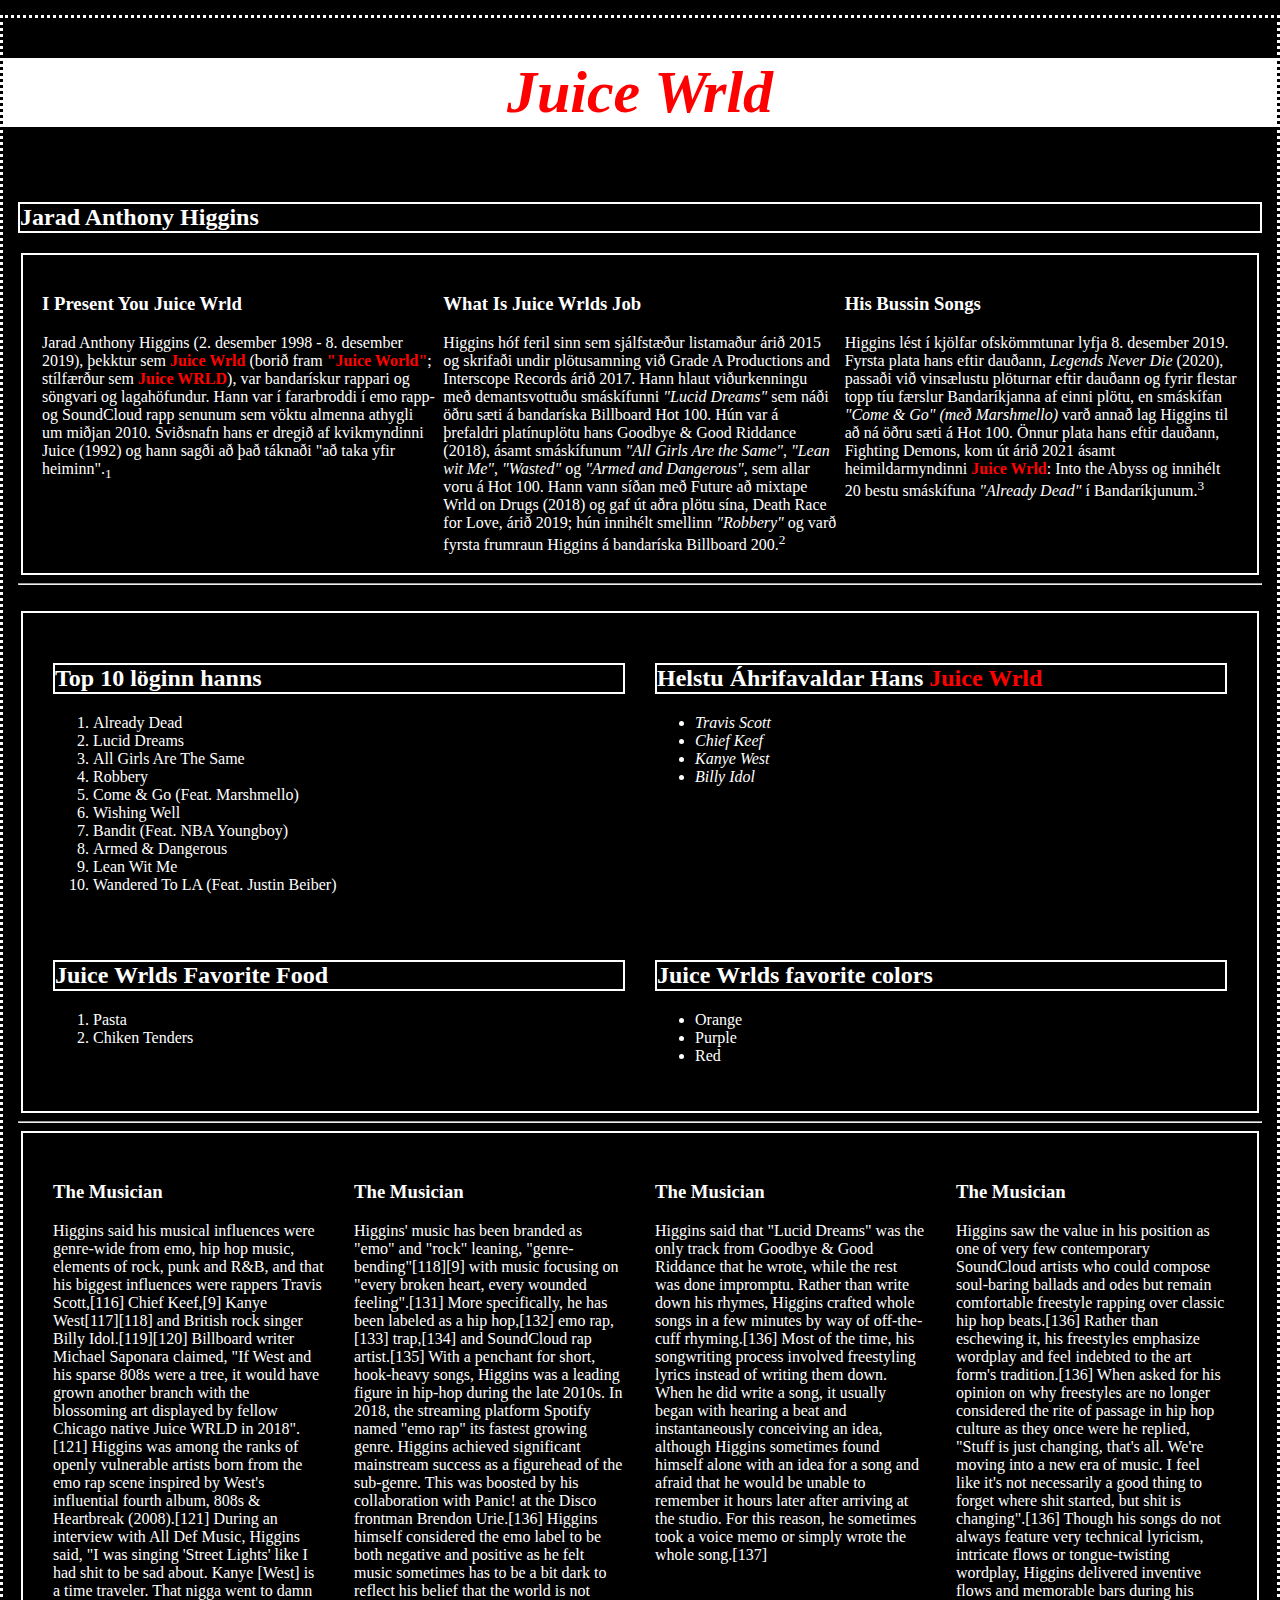
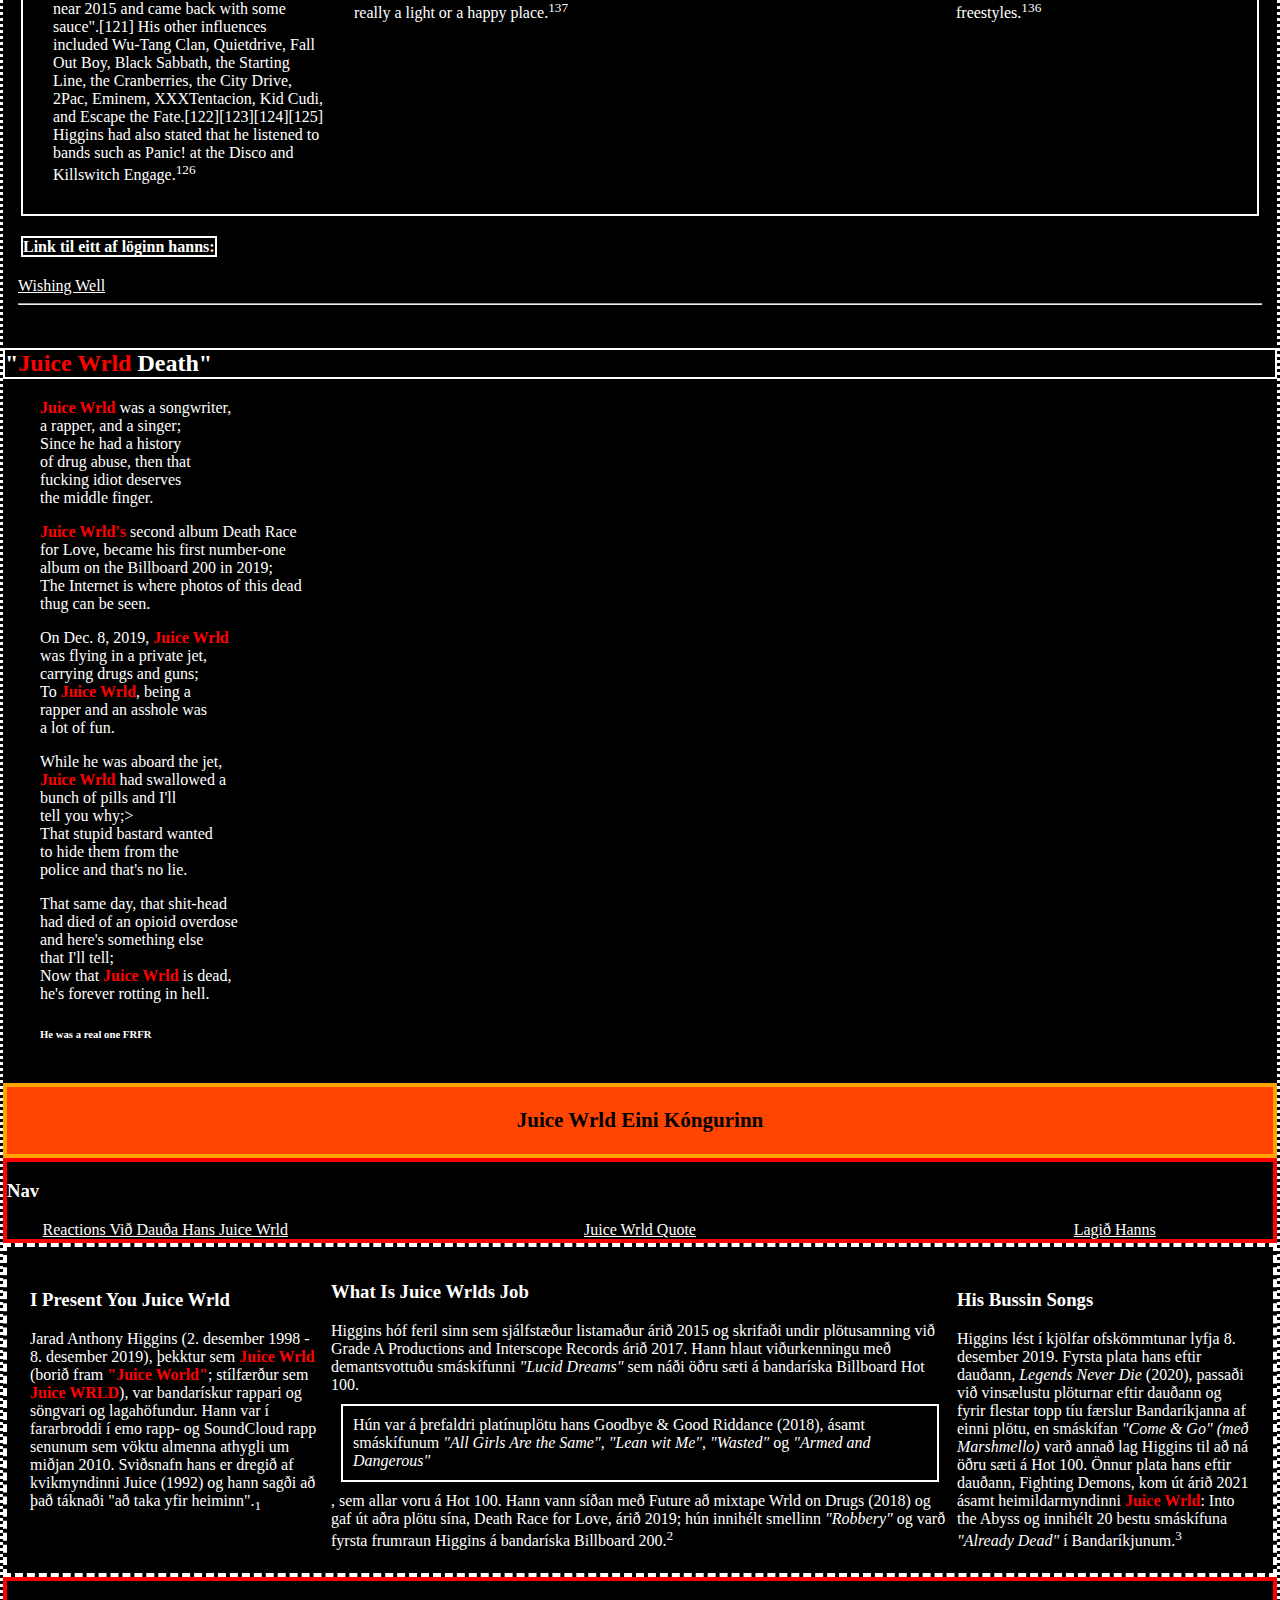
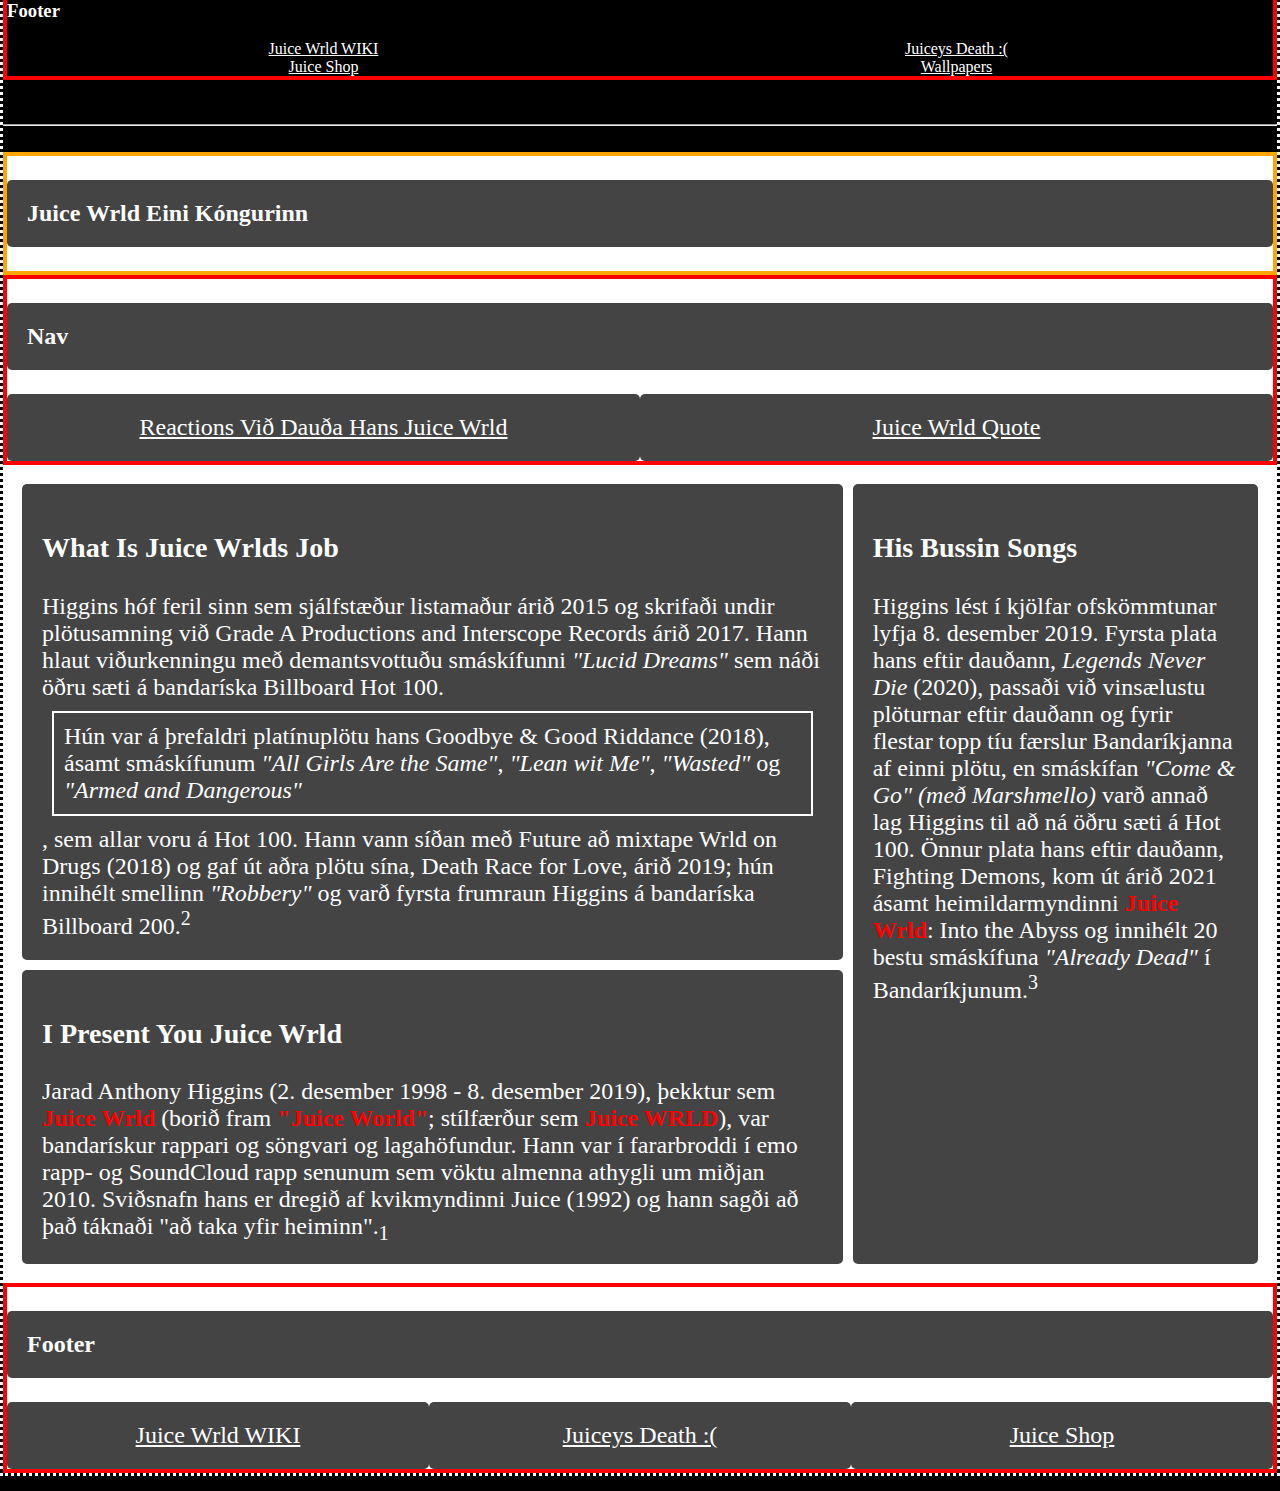
==== index.html @ 2773d44c "bætti í css og html" ====
<!DOCTYPE html>
<html lang="en">
<head>
    <meta charset="UTF-8">
    <meta http-equiv="X-UA-Compatible" content="IE=edge">
    <meta name="viewport" content="width=device-width, initial-scale=1.0">
    <link rel="stylesheet" href="style.css">
    <title>Juice Wrld</title>
</head>
<body>
    <center><h1 class="BlárTexti">Juice Wrld</h1></center>
    <div>
    <h2>Jarad Anthony Higgins</h2>
 
    <div class="three_dalkar Border">
        <div class="padding">
            <h3>I Present You Juice Wrld</h3>
            Jarad Anthony Higgins (2. desember 1998 - 8. desember 2019), þekktur sem <span class="Raudlitur, Feitletrun">Juice Wrld</span> (borið fram <span class="Raudlitur, Feitletrun">"Juice World"</span>; stílfærður sem <span class="Raudlitur, Feitletrun">Juice WRLD</span>),
            var bandarískur rappari og söngvari og lagahöfundur.  Hann var í fararbroddi í emo rapp- og SoundCloud rapp senunum sem vöktu almenna athygli um miðjan 2010.
            Sviðsnafn hans er dregið af kvikmyndinni Juice (1992) og hann sagði að það táknaði "að taka yfir heiminn".<sub>1</sub>
        </div>
        <div class="padding">
            <h3>What Is Juice Wrlds Job</h3>
            Higgins hóf feril sinn sem sjálfstæður listamaður
            árið 2015 og skrifaði undir plötusamning við Grade A Productions and Interscope Records árið 2017. Hann hlaut viðurkenningu með demantsvottuðu smáskífunni <span class="Skaletur">"Lucid Dreams"</span>
            sem náði öðru sæti á bandaríska Billboard Hot 100. Hún var á þrefaldri platínuplötu hans Goodbye & Good Riddance (2018), ásamt smáskífunum <span class="Skaletur">"All Girls Are the Same"</span>, 
            <span class="Skaletur">"Lean wit Me"</span>, <span class="Skaletur">"Wasted"</span> og <span class="Skaletur">"Armed and Dangerous"</span>, sem allar voru á Hot 100. Hann vann síðan með Future að mixtape Wrld on Drugs (2018) og gaf út aðra plötu sína, 
            Death Race for Love, árið 2019; hún innihélt smellinn <span class="Skaletur">"Robbery"</span> og varð fyrsta frumraun Higgins á bandaríska Billboard 200.<sup>2</sup>
        </div>
        
        <div class="padding"> 
            <h3>His Bussin Songs</h3>
            Higgins lést í kjölfar ofskömmtunar lyfja 8.
            desember 2019. Fyrsta plata hans eftir dauðann, <span class="Skaletur">Legends Never Die</span> (2020), passaði við vinsælustu plöturnar eftir dauðann og fyrir flestar topp tíu færslur Bandaríkjanna af 
            einni plötu, en smáskífan <span class="Skaletur">"Come & Go" (með Marshmello)</span> varð annað lag Higgins til að ná öðru sæti á Hot 100. Önnur plata hans eftir dauðann, Fighting Demons, 
            kom út árið 2021 ásamt heimildarmyndinni <span class="Raudlitur, Feitletrun">Juice Wrld</span>: Into the Abyss og innihélt 20 bestu smáskífuna <span class="Skaletur">"Already Dead"</span> í Bandaríkjunum.<sup>3</sup>
        </div>
    </div>

        <hr> <br>

    <div class="tveir_dalkar Border">    
            
        <div>
            <h2 class="Fitletrun">Top 10 löginn hanns</h2>
            <ol>
                <li>Already Dead</li>
                <li>Lucid Dreams</li>
                <li>All Girls Are The Same</li>
                <li>Robbery</li>
                <li>Come & Go (Feat. Marshmello)</li>
                <li>Wishing Well</li>
                <li>Bandit (Feat. NBA Youngboy)</li>
                <li>Armed & Dangerous</li>
                <li>Lean Wit Me</li>
                <li>Wandered To LA (Feat. Justin Beiber)</li>
            </ol>
        </div>
        

        
        <div>
            <h2>Helstu Áhrifavaldar Hans <span class="Raudlitur, Feitletrun">Juice Wrld</span></h2>
            <ul>
                <em><li>Travis Scott</li>
                <li>Chief Keef</li>
                <li>Kanye West</li>
                <li>Billy Idol</li></em>
            </ul>
        </div>
        <div>
            <h2>Juice Wrlds Favorite Food</h2>
            <ol><li>Pasta</li>
                <li>Chiken Tenders</li>
            </ol>
        </div>
        
        <div>
            <h2>Juice Wrlds favorite colors</h2>
            <ul>
                <li>Orange</li>
                <li>Purple</li>
                <li>Red</li>
            </ul>
        </div>
    </div>
        <hr>

    

    <div class="fjorir_dalkar Border">
        <div><h3>The Musician</h3>Higgins said his musical influences were genre-wide from emo, hip hop music, elements of rock, punk and R&B, and that his biggest influences were rappers Travis Scott,[116] Chief Keef,[9] Kanye West[117][118] and British rock singer Billy Idol.[119][120] Billboard writer Michael Saponara claimed, "If West and his sparse 808s were a tree, it would have grown another branch with the blossoming art displayed by fellow Chicago native Juice WRLD in 2018".[121] Higgins was among the ranks of openly vulnerable artists born from the emo rap scene inspired by West's influential fourth album, 808s & Heartbreak (2008).[121] During an interview with All Def Music, Higgins said, "I was singing 'Street Lights' like I had shit to be sad about. Kanye [West] is a time traveler. That nigga went to damn near 2015 and came back with some sauce".[121] His other influences included Wu-Tang Clan, Quietdrive, Fall Out Boy, Black Sabbath, the Starting Line, the Cranberries, the City Drive, 2Pac, Eminem, XXXTentacion, Kid Cudi, and Escape the Fate.[122][123][124][125] Higgins had also stated that he listened to bands such as Panic! at the Disco and Killswitch Engage.<sup>126</sup></div>
        <div><h3>The Musician</h3>Higgins' music has been branded as "emo" and "rock" leaning, "genre-bending"[118][9] with music focusing on "every broken heart, every wounded feeling".[131] More specifically, he has been labeled as a hip hop,[132] emo rap,[133] trap,[134] and SoundCloud rap artist.[135] With a penchant for short, hook-heavy songs, Higgins was a leading figure in hip-hop during the late 2010s. In 2018, the streaming platform Spotify named "emo rap" its fastest growing genre. Higgins achieved significant mainstream success as a figurehead of the sub-genre. This was boosted by his collaboration with Panic! at the Disco frontman Brendon Urie.[136] Higgins himself considered the emo label to be both negative and positive as he felt music sometimes has to be a bit dark to reflect his belief that the world is not really a light or a happy place.<sup>137</sup></div>
        <div><h3>The Musician</h3>Higgins said that "Lucid Dreams" was the only track from Goodbye & Good Riddance that he wrote, while the rest was done impromptu. Rather than write down his rhymes, Higgins crafted whole songs in a few minutes by way of off-the-cuff rhyming.[136] Most of the time, his songwriting process involved freestyling lyrics instead of writing them down. When he did write a song, it usually began with hearing a beat and instantaneously conceiving an idea, although Higgins sometimes found himself alone with an idea for a song and afraid that he would be unable to remember it hours later after arriving at the studio. For this reason, he sometimes took a voice memo or simply wrote the whole song.[137]</div>
        <div><h3>The Musician</h3>Higgins saw the value in his position as one of very few contemporary SoundCloud artists who could compose soul-baring ballads and odes but remain comfortable freestyle rapping over classic hip hop beats.[136] Rather than eschewing it, his freestyles emphasize wordplay and feel indebted to the art form's tradition.[136] When asked for his opinion on why freestyles are no longer considered the rite of passage in hip hop culture as they once were he replied, "Stuff is just changing, that's all. We're moving into a new era of music. I feel like it's not necessarily a good thing to forget where shit started, but shit is changing".[136] Though his songs do not always feature very technical lyricism, intricate flows or tongue-twisting wordplay, Higgins delivered inventive flows and memorable bars during his freestyles.<sup>136</sup></div>
    </div>
    <h4><span class="Border">Link til eitt af löginn hanns:</span></h4>
    <a href="https://youtu.be/C5i-UnuUKUI">Wishing Well</a>
    
    <hr>

    </div>
    
    <h2>"<span class="Raudlitur, Feitletrun">Juice Wrld</span> Death"</h2>
    <p class="Poem">
        <span class="Raudlitur, Feitletrun">Juice Wrld</span> was a songwriter, <br>
        a rapper, and a singer; <br>
        Since he had a history <br>
        of drug abuse, then that <br>
        fucking idiot deserves <br>
        the middle finger. <br>
    </p>

    <p class="Poem">
        <span class="Raudlitur, Feitletrun">Juice Wrld's</span> second album Death Race <br>
        for Love, became his first number-one <br>
        album on the Billboard 200 in 2019; <br>
        The Internet is where photos of this dead <br>
        thug can be seen. <br>
    </p>

    
    <p class="Poem">
        On Dec. 8, 2019, <span class="Raudlitur, Feitletrun">Juice Wrld</span> <br>
        was flying in a private jet, <br>
        carrying drugs and guns; <br>
        To <span class="Raudlitur, Feitletrun">Juice Wrld</span>, being a <br>
        rapper and an asshole was <br>
        a lot of fun. <br>
    </p>

    
    <p class="Poem">
        While he was aboard the jet, <br>
        <span class="Raudlitur, Feitletrun">Juice Wrld</span> had swallowed a <br>
        bunch of pills and I'll <br>
        tell you why;> <br>
        That stupid bastard wanted <br>
        to hide them from the <br>
        police and that's no lie. <br>
    </p>

    
    <p class="Poem">
        That same day, that shit-head <br>
        had died of an opioid overdose <br>
        and here's something else <br>
        that I'll tell; <br>
        Now that <span class="Raudlitur, Feitletrun">Juice Wrld</span> is dead, <br>
        he's forever rotting in hell. <br>
    </p>
    <h6 class="Poem"><strong>He was a real one FRFR</strong></h6> <br>

    
    <center><header class="Border1 header"><h3>Juice Wrld Eini Kóngurinn</h3></header></center>
    <nav class="Border3">
        <h3>Nav</h3>
        <center class="dalkar_3">
            <a href="https://youtu.be/UpNJYae4cHo">Reactions Við Dauða Hans Juice Wrld</a> 
            <a href="https://youtu.be/7sJlNObrBRo">Juice Wrld Quote</a> 
            <a href="https://youtu.be/NO_ZdJjMtdI">Lagið Hanns</a>
        </center>
    </nav>

    <div class="dalkar_3 Border2">
        <article class="paddingGrid">
            <h3>I Present You Juice Wrld</h3>
            Jarad Anthony Higgins (2. desember 1998 - 8. desember 2019), þekktur sem <span class="Raudlitur, Feitletrun">Juice Wrld</span> (borið fram <span class="Raudlitur, Feitletrun">"Juice World"</span>; stílfærður sem <span class="Raudlitur, Feitletrun">Juice WRLD</span>),
            var bandarískur rappari og söngvari og lagahöfundur.  Hann var í fararbroddi í emo rapp- og SoundCloud rapp senunum sem vöktu almenna athygli um miðjan 2010.
            Sviðsnafn hans er dregið af kvikmyndinni Juice (1992) og hann sagði að það táknaði "að taka yfir heiminn".<sub>1</sub>
        </article>
        <main>
            <h3>What Is Juice Wrlds Job</h3>
            Higgins hóf feril sinn sem sjálfstæður listamaður
            árið 2015 og skrifaði undir plötusamning við Grade A Productions and Interscope Records árið 2017. Hann hlaut viðurkenningu með demantsvottuðu smáskífunni <span class="Skaletur">"Lucid Dreams"</span>
            sem náði öðru sæti á bandaríska Billboard Hot 100.  <blockquote class="bordermargin">Hún var á þrefaldri platínuplötu hans Goodbye & Good Riddance (2018), ásamt smáskífunum <span class="Skaletur">"All Girls Are the Same"</span>, 
            <span class="Skaletur">"Lean wit Me"</span>, <span class="Skaletur">"Wasted"</span> og <span class="Skaletur">"Armed and Dangerous"</blockquote>, sem allar voru á Hot 100.</span> Hann vann síðan með Future að mixtape Wrld on Drugs (2018) og gaf út aðra plötu sína, 
            Death Race for Love, árið 2019; hún innihélt smellinn <span class="Skaletur">"Robbery"</span> og varð fyrsta frumraun Higgins á bandaríska Billboard 200.<sup>2</sup>
        
        </main>
        <aside class="paddingGrid">
            <h3>His Bussin Songs</h3>
            Higgins lést í kjölfar ofskömmtunar lyfja 8.
            desember 2019. Fyrsta plata hans eftir dauðann, <span class="Skaletur">Legends Never Die</span> (2020), passaði við vinsælustu plöturnar eftir dauðann og fyrir flestar topp tíu færslur Bandaríkjanna af 
            einni plötu, en smáskífan <span class="Skaletur">"Come & Go" (með Marshmello)</span> varð annað lag Higgins til að ná öðru sæti á Hot 100. Önnur plata hans eftir dauðann, Fighting Demons, 
            kom út árið 2021 ásamt heimildarmyndinni <span class="Raudlitur, Feitletrun">Juice Wrld</span>: Into the Abyss og innihélt 20 bestu smáskífuna <span class="Skaletur">"Already Dead"</span> í Bandaríkjunum.<sup>3</sup>
        
        </aside>
    </div>

    <footer class="Border3">
        <h3>Footer</h3>
        <center class="tveir_dalkar">
            <a href="https://en.wikipedia.org/wiki/Juice_Wrld">Juice Wrld WIKI</a> 
            <a href="https://www.bbc.com/news/newsbeat-51218254">Juiceys Death :(</a> 
            <a href="https://www.juicewrldmerchshop.com/">Juice Shop</a>
            <a href="https://wallpapercave.com/juice-wrld-wallpapers">Wallpapers</a>
        </center>
    </footer>
    <br>
    <br>
    <hr>
    <br>

    <header class="Border1 white"><h3 class="box">Juice Wrld Eini Kóngurinn</h3></header>
    <nav class="Border3 white">
        <h3 class="box">Nav</h3>
        <center class="tveir_dalkar">
            <a href="https://youtu.be/UpNJYae4cHo" class="box">Reactions Við Dauða Hans Juice Wrld</a> 
            <a href="https://youtu.be/7sJlNObrBRo" class="box">Juice Wrld Quote</a> 
        </center>
    </nav>

    <div class="wrapper Border2">
        <aside class="box c">
            <h3>I Present You Juice Wrld</h3>
            Jarad Anthony Higgins (2. desember 1998 - 8. desember 2019), þekktur sem <span class="Raudlitur, Feitletrun">Juice Wrld</span> (borið fram <span class="Raudlitur, Feitletrun">"Juice World"</span>; stílfærður sem <span class="Raudlitur, Feitletrun">Juice WRLD</span>),
            var bandarískur rappari og söngvari og lagahöfundur.  Hann var í fararbroddi í emo rapp- og SoundCloud rapp senunum sem vöktu almenna athygli um miðjan 2010.
            Sviðsnafn hans er dregið af kvikmyndinni Juice (1992) og hann sagði að það táknaði "að taka yfir heiminn".<sub>1</sub>
        </aside>
        <main class="box a">
            <h3>What Is Juice Wrlds Job</h3>
            Higgins hóf feril sinn sem sjálfstæður listamaður
            árið 2015 og skrifaði undir plötusamning við Grade A Productions and Interscope Records árið 2017. Hann hlaut viðurkenningu með demantsvottuðu smáskífunni <span class="Skaletur">"Lucid Dreams"</span>
            sem náði öðru sæti á bandaríska Billboard Hot 100.  <blockquote class="bordermargin">Hún var á þrefaldri platínuplötu hans Goodbye & Good Riddance (2018), ásamt smáskífunum <span class="Skaletur">"All Girls Are the Same"</span>, 
            <span class="Skaletur">"Lean wit Me"</span>, <span class="Skaletur">"Wasted"</span> og <span class="Skaletur">"Armed and Dangerous"</blockquote>, sem allar voru á Hot 100.</span> Hann vann síðan með Future að mixtape Wrld on Drugs (2018) og gaf út aðra plötu sína, 
            Death Race for Love, árið 2019; hún innihélt smellinn <span class="Skaletur">"Robbery"</span> og varð fyrsta frumraun Higgins á bandaríska Billboard 200.<sup>2</sup>
        
        </main>
        <section class="box b">
            <h3>His Bussin Songs</h3>
            Higgins lést í kjölfar ofskömmtunar lyfja 8.
            desember 2019. Fyrsta plata hans eftir dauðann, <span class="Skaletur">Legends Never Die</span> (2020), passaði við vinsælustu plöturnar eftir dauðann og fyrir flestar topp tíu færslur Bandaríkjanna af 
            einni plötu, en smáskífan <span class="Skaletur">"Come & Go" (með Marshmello)</span> varð annað lag Higgins til að ná öðru sæti á Hot 100. Önnur plata hans eftir dauðann, Fighting Demons, 
            kom út árið 2021 ásamt heimildarmyndinni <span class="Raudlitur, Feitletrun">Juice Wrld</span>: Into the Abyss og innihélt 20 bestu smáskífuna <span class="Skaletur">"Already Dead"</span> í Bandaríkjunum.<sup>3</sup>
        
        </section>
    </div>

    <footer class="Border3 white">
        <h3 class="box">Footer</h3>
        <center class="three_dalkar">
            <a href="https://en.wikipedia.org/wiki/Juice_Wrld" class="box">Juice Wrld WIKI</a> 
            <a href="https://www.bbc.com/news/newsbeat-51218254" class="box">Juiceys Death :(</a> 
            <a href="https://www.juicewrldmerchshop.com/" class="box">Juice Shop</a>
        
        </center>
    </footer>

</body>
</html>
---- style.css ----
body{
    max-width: 1280px;
    margin: 15px auto;

    border: 3px dotted white;


    background: black;
    color:white;
    font-family: cursive;
    }

    .white{
        background-color: white;
    }

    .Poem{
        margin-left: 37px;
    }

    div{
        padding: 15px;
    }

    h1{
        color:red;
        font-style: italic;
        font-size: 60px;
        background: white;
    }
    h2{
        border: 2px solid white;
    }
    .Border{
        border: 2.5px solid white;
        margin-left: 3px;
        margin-right: 3px;
    }
    
    .BlárVTexti{
        color: blueviolet;
    }
    .Feitletrun{
        font-weight: 800;
        color: red;
    }

    .Skaletur{
        font-style: italic;
    }
    .Raudlitur{
        color: red;
        font-style: oblique;
        font-weight: 140;
    }
    .Litur{
        color: black;
    }

    .padding{
        padding-left: 2px;
        padding: 4px;
    }


    .paddingGrid{
        padding: 8px;
    }


    

    .tveir_dalkar{
        display: grid;
        grid-template-columns: 1fr 1fr;
    }


    .three_dalkar{
        display: grid;
        grid-template-columns: 1fr 1fr 1fr;
    }
    .dalkar_3{
        display: grid;
        grid-template-columns: 1fr 2fr 1fr;
    }
    .dalkar3{
        display: grid;
        grid-template-columns: 2.5fr 2fr 1fr;
    }



    .fjorir_dalkar{
        display: grid;
        grid-template-columns: 1fr 1fr 1fr 1fr;
    }

    .Border3{
        border: 4px solid red;
    }
    .Border2{
        border: 4px dashed white;
    }
    .Border1{
        border: 4px solid orange;
    }
    .header{
        background-color: orangered;
        color: black;
        font-size: large;
    }

    a{
        color: white;
    }

    .bordermargin{
        border: 2px solid white;
        margin: 10px;
        padding: 10px;
    }

    
      .wrapper {
          display: grid;
          grid-gap: 10px;
          grid-template-columns: 1fr 1fr 1fr;
          background-color: #fff;
          color: #444;
        }
      
        .box {
          background-color: #444;
          color: #fff;
          border-radius: 5px;
          padding: 20px;
          font-size: 150%;
      
        }
      
        .a {
          grid-column: 1 / 3;
          grid-row: 1 / 2;
        }
        .b {
          grid-column: 3 / 4 ;
          grid-row: 1 / 3;
        }
        .c {
          grid-column: 1 / 3 ;
          grid-row: 2 / 3 ;
        }
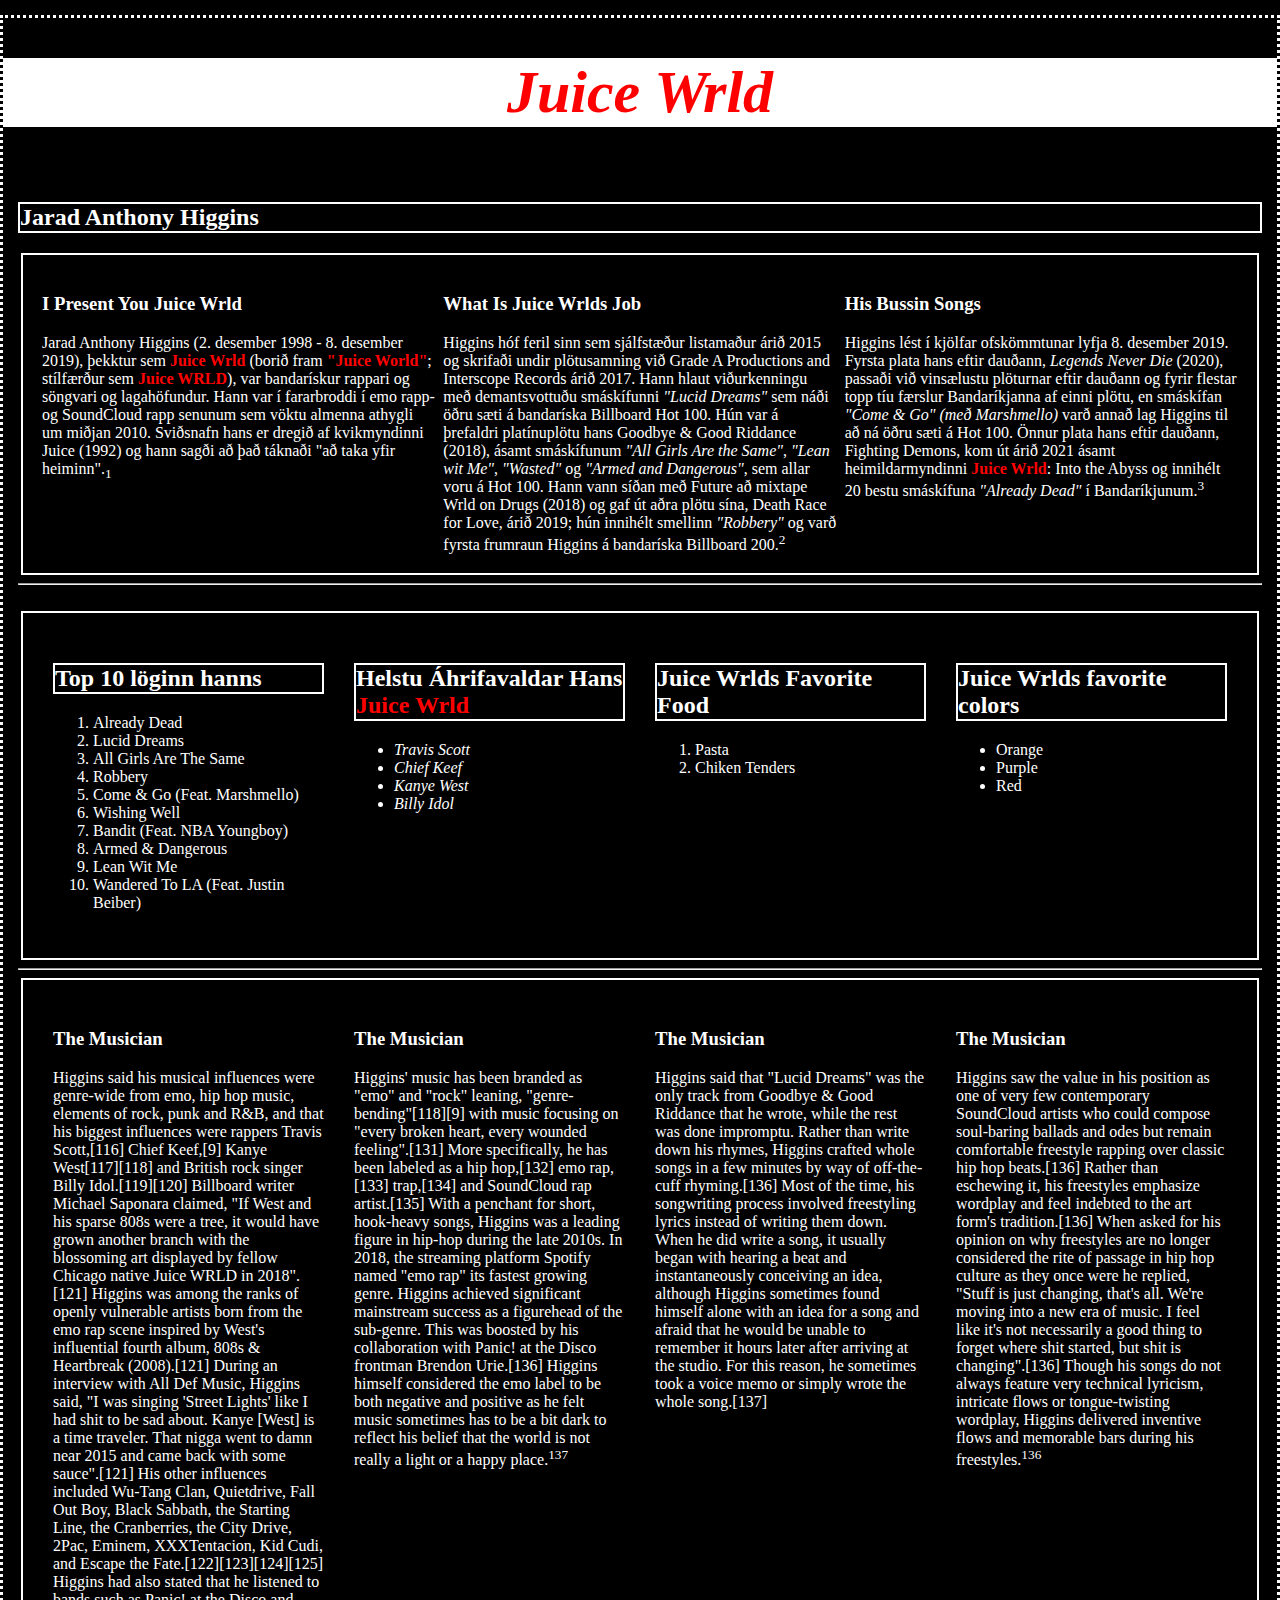
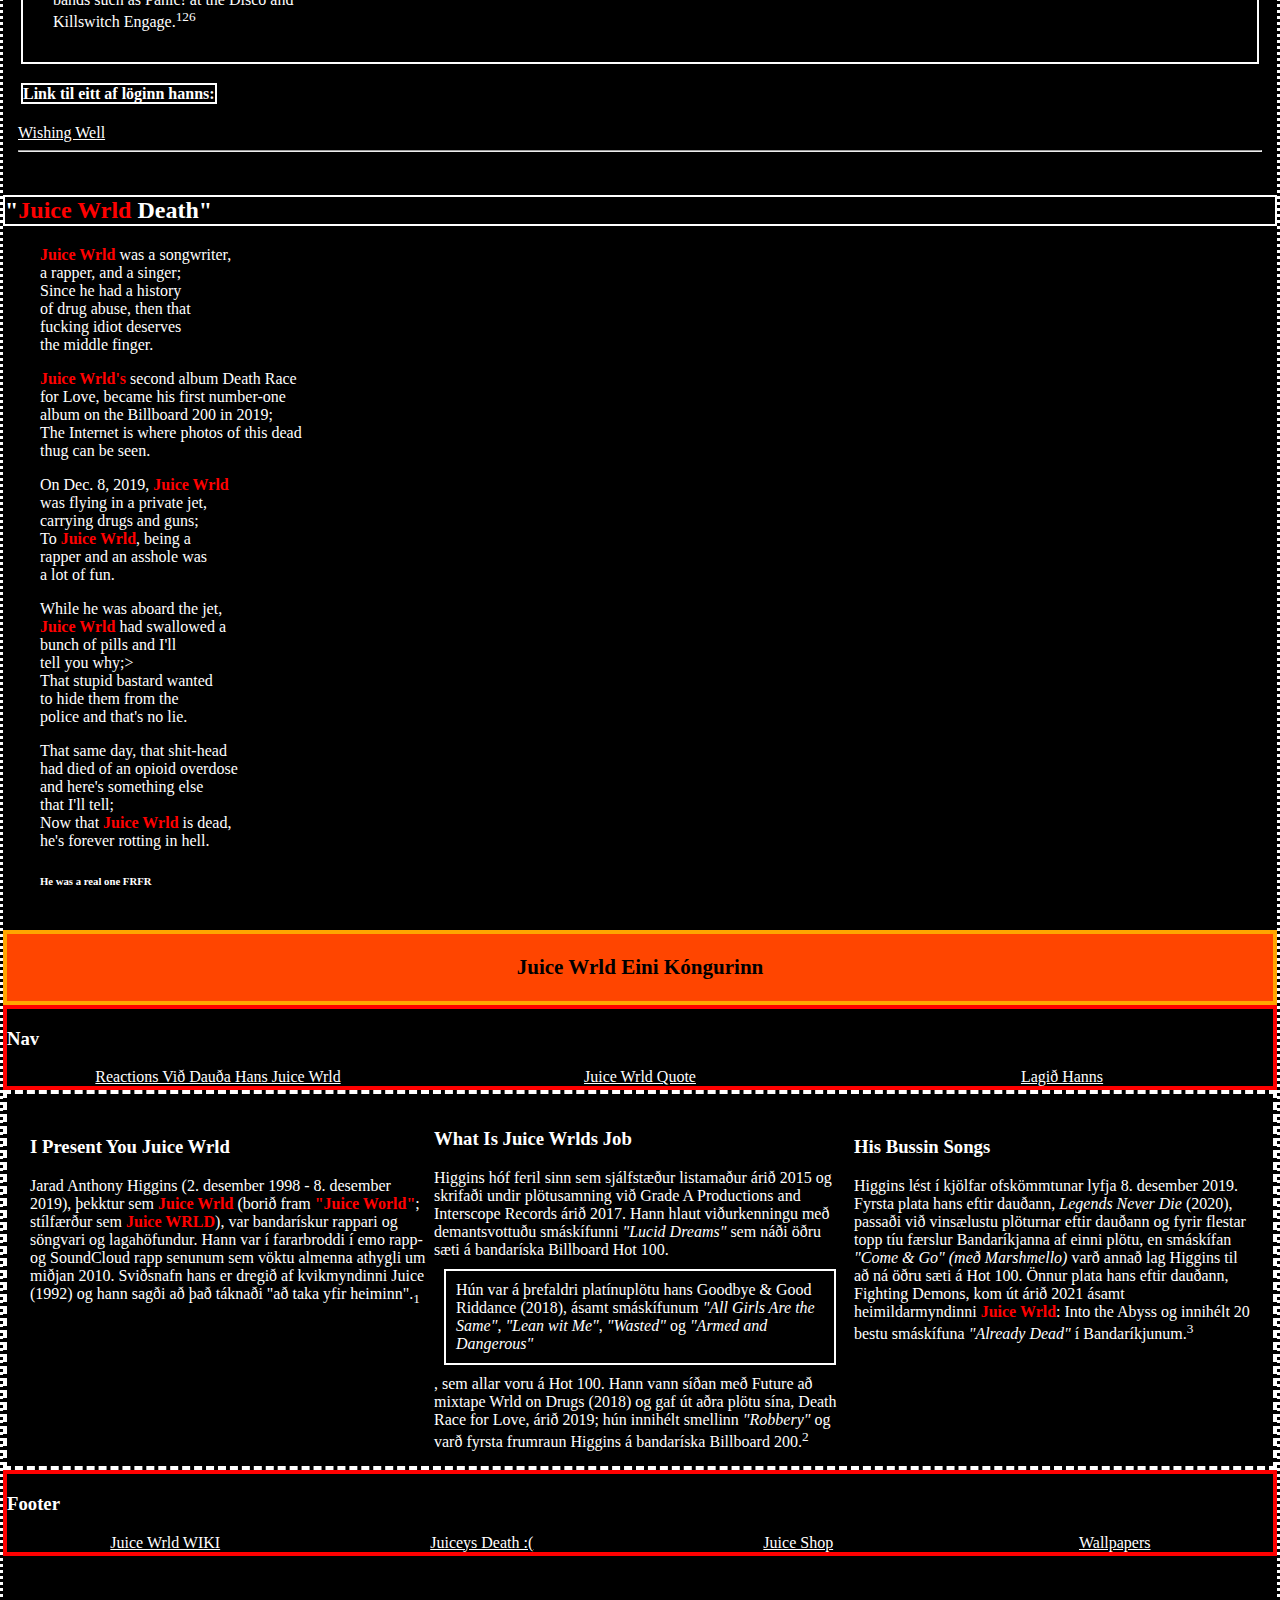
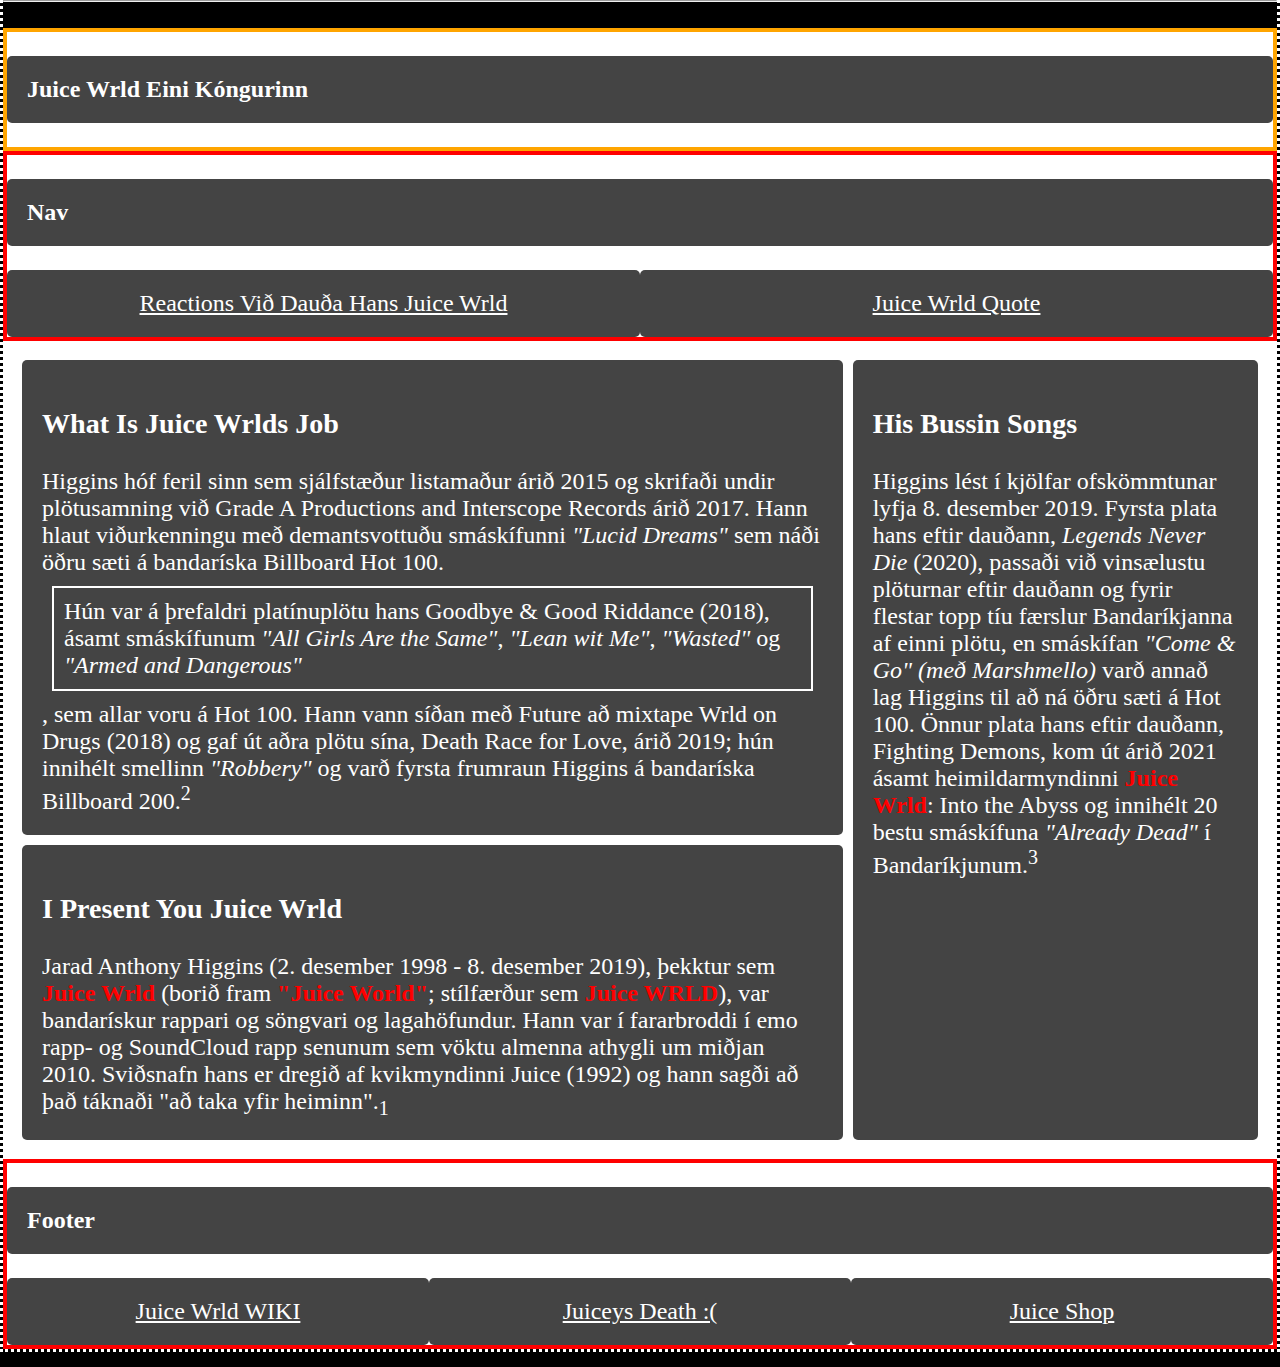
==== commit adc35116: "Bætti við media i html og css" ====
--- a/index.html
+++ b/index.html
@@ -12,7 +12,7 @@
     <div>
     <h2>Jarad Anthony Higgins</h2>
  
-    <div class="three_dalkar Border">
+    <div class="dalkar_2 Border">
         <div class="padding">
             <h3>I Present You Juice Wrld</h3>
             Jarad Anthony Higgins (2. desember 1998 - 8. desember 2019), þekktur sem <span class="Raudlitur, Feitletrun">Juice Wrld</span> (borið fram <span class="Raudlitur, Feitletrun">"Juice World"</span>; stílfærður sem <span class="Raudlitur, Feitletrun">Juice WRLD</span>),
@@ -39,7 +39,7 @@
 
         <hr> <br>
 
-    <div class="tveir_dalkar Border">    
+    <div class="dalkar_4 Border">    
             
         <div>
             <h2 class="Fitletrun">Top 10 löginn hanns</h2>
@@ -88,7 +88,7 @@
 
     
 
-    <div class="fjorir_dalkar Border">
+    <div class="dalkar_4 Border">
         <div><h3>The Musician</h3>Higgins said his musical influences were genre-wide from emo, hip hop music, elements of rock, punk and R&B, and that his biggest influences were rappers Travis Scott,[116] Chief Keef,[9] Kanye West[117][118] and British rock singer Billy Idol.[119][120] Billboard writer Michael Saponara claimed, "If West and his sparse 808s were a tree, it would have grown another branch with the blossoming art displayed by fellow Chicago native Juice WRLD in 2018".[121] Higgins was among the ranks of openly vulnerable artists born from the emo rap scene inspired by West's influential fourth album, 808s & Heartbreak (2008).[121] During an interview with All Def Music, Higgins said, "I was singing 'Street Lights' like I had shit to be sad about. Kanye [West] is a time traveler. That nigga went to damn near 2015 and came back with some sauce".[121] His other influences included Wu-Tang Clan, Quietdrive, Fall Out Boy, Black Sabbath, the Starting Line, the Cranberries, the City Drive, 2Pac, Eminem, XXXTentacion, Kid Cudi, and Escape the Fate.[122][123][124][125] Higgins had also stated that he listened to bands such as Panic! at the Disco and Killswitch Engage.<sup>126</sup></div>
         <div><h3>The Musician</h3>Higgins' music has been branded as "emo" and "rock" leaning, "genre-bending"[118][9] with music focusing on "every broken heart, every wounded feeling".[131] More specifically, he has been labeled as a hip hop,[132] emo rap,[133] trap,[134] and SoundCloud rap artist.[135] With a penchant for short, hook-heavy songs, Higgins was a leading figure in hip-hop during the late 2010s. In 2018, the streaming platform Spotify named "emo rap" its fastest growing genre. Higgins achieved significant mainstream success as a figurehead of the sub-genre. This was boosted by his collaboration with Panic! at the Disco frontman Brendon Urie.[136] Higgins himself considered the emo label to be both negative and positive as he felt music sometimes has to be a bit dark to reflect his belief that the world is not really a light or a happy place.<sup>137</sup></div>
         <div><h3>The Musician</h3>Higgins said that "Lucid Dreams" was the only track from Goodbye & Good Riddance that he wrote, while the rest was done impromptu. Rather than write down his rhymes, Higgins crafted whole songs in a few minutes by way of off-the-cuff rhyming.[136] Most of the time, his songwriting process involved freestyling lyrics instead of writing them down. When he did write a song, it usually began with hearing a beat and instantaneously conceiving an idea, although Higgins sometimes found himself alone with an idea for a song and afraid that he would be unable to remember it hours later after arriving at the studio. For this reason, he sometimes took a voice memo or simply wrote the whole song.[137]</div>
@@ -155,14 +155,14 @@
     <center><header class="Border1 header"><h3>Juice Wrld Eini Kóngurinn</h3></header></center>
     <nav class="Border3">
         <h3>Nav</h3>
-        <center class="dalkar_3">
+        <center class="dalkar_2">
             <a href="https://youtu.be/UpNJYae4cHo">Reactions Við Dauða Hans Juice Wrld</a> 
             <a href="https://youtu.be/7sJlNObrBRo">Juice Wrld Quote</a> 
             <a href="https://youtu.be/NO_ZdJjMtdI">Lagið Hanns</a>
         </center>
     </nav>
 
-    <div class="dalkar_3 Border2">
+    <div class="dalkar_2 Border2">
         <article class="paddingGrid">
             <h3>I Present You Juice Wrld</h3>
             Jarad Anthony Higgins (2. desember 1998 - 8. desember 2019), þekktur sem <span class="Raudlitur, Feitletrun">Juice Wrld</span> (borið fram <span class="Raudlitur, Feitletrun">"Juice World"</span>; stílfærður sem <span class="Raudlitur, Feitletrun">Juice WRLD</span>),
@@ -190,7 +190,7 @@
 
     <footer class="Border3">
         <h3>Footer</h3>
-        <center class="tveir_dalkar">
+        <center class="dalkar_4">
             <a href="https://en.wikipedia.org/wiki/Juice_Wrld">Juice Wrld WIKI</a> 
             <a href="https://www.bbc.com/news/newsbeat-51218254">Juiceys Death :(</a> 
             <a href="https://www.juicewrldmerchshop.com/">Juice Shop</a>
@@ -205,7 +205,7 @@
     <header class="Border1 white"><h3 class="box">Juice Wrld Eini Kóngurinn</h3></header>
     <nav class="Border3 white">
         <h3 class="box">Nav</h3>
-        <center class="tveir_dalkar">
+        <center class="dalkar_1">
             <a href="https://youtu.be/UpNJYae4cHo" class="box">Reactions Við Dauða Hans Juice Wrld</a> 
             <a href="https://youtu.be/7sJlNObrBRo" class="box">Juice Wrld Quote</a> 
         </center>
@@ -239,13 +239,23 @@
 
     <footer class="Border3 white">
         <h3 class="box">Footer</h3>
-        <center class="three_dalkar">
+        <center class="dalkar_2">
             <a href="https://en.wikipedia.org/wiki/Juice_Wrld" class="box">Juice Wrld WIKI</a> 
             <a href="https://www.bbc.com/news/newsbeat-51218254" class="box">Juiceys Death :(</a> 
             <a href="https://www.juicewrldmerchshop.com/" class="box">Juice Shop</a>
-        
         </center>
     </footer>
+
+
+
+
+
+
+
+
+
+
+
 
 </body>
 </html>--- a/style.css
+++ b/style.css
@@ -68,7 +68,7 @@
     }
 
 
-    
+
 
     .tveir_dalkar{
         display: grid;
@@ -157,4 +157,71 @@
 
 
 
-
+.dalkar_2{
+    display: grid;
+    grid-template-columns: 1fr;
+}
+
+
+
+
+@media screen and (min-width:37.5em){
+
+    .dalkar_2{
+        display: grid;
+        grid-template-columns: 1fr 1fr;
+    }
+}
+
+
+@media screen and (min-width:48em){
+
+    .dalkar_2{
+        display: grid;
+        grid-template-columns: 1fr 1fr 1fr;
+    }
+}
+
+
+
+
+
+.dalkar_4{
+    display: grid;
+    grid-template-columns: 1fr;
+}
+@media screen and (min-width:37.5em){
+
+    .dalkar_4{
+        display: grid;
+        grid-template-columns: 1fr 1fr;
+    }
+}
+@media screen and (min-width:40em){
+
+    .dalkar_4{
+        display: grid;
+        grid-template-columns: 1fr 1fr 1fr;
+    }
+}
+@media screen and (min-width:48em){
+
+    .dalkar_4{
+        display: grid;
+        grid-template-columns: 1fr 1fr 1fr 1fr;
+    }
+}
+
+
+
+.dalkar_1{
+    display: grid;
+    grid-template-columns: 1fr;
+}
+@media screen and (min-width:37.5em){
+
+    .dalkar_1{
+        display: grid;
+        grid-template-columns: 1fr 1fr;
+    }
+}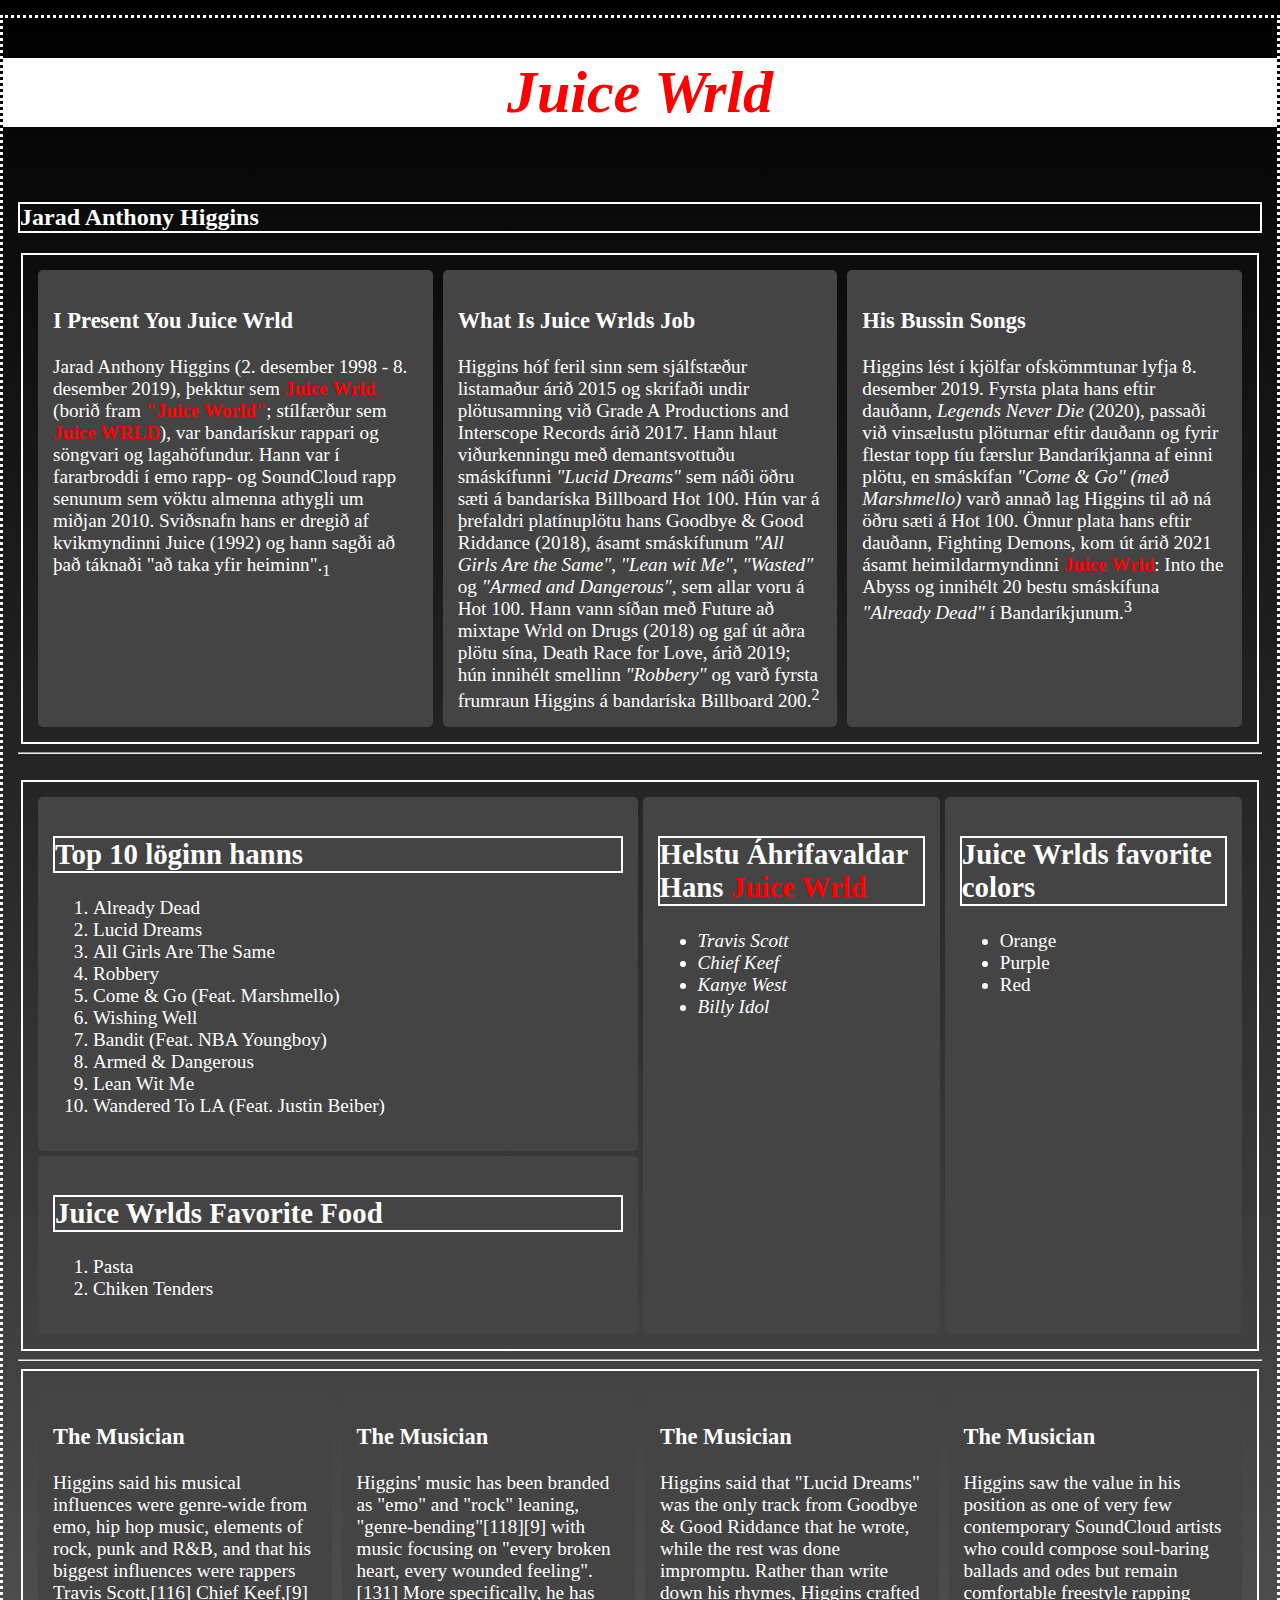
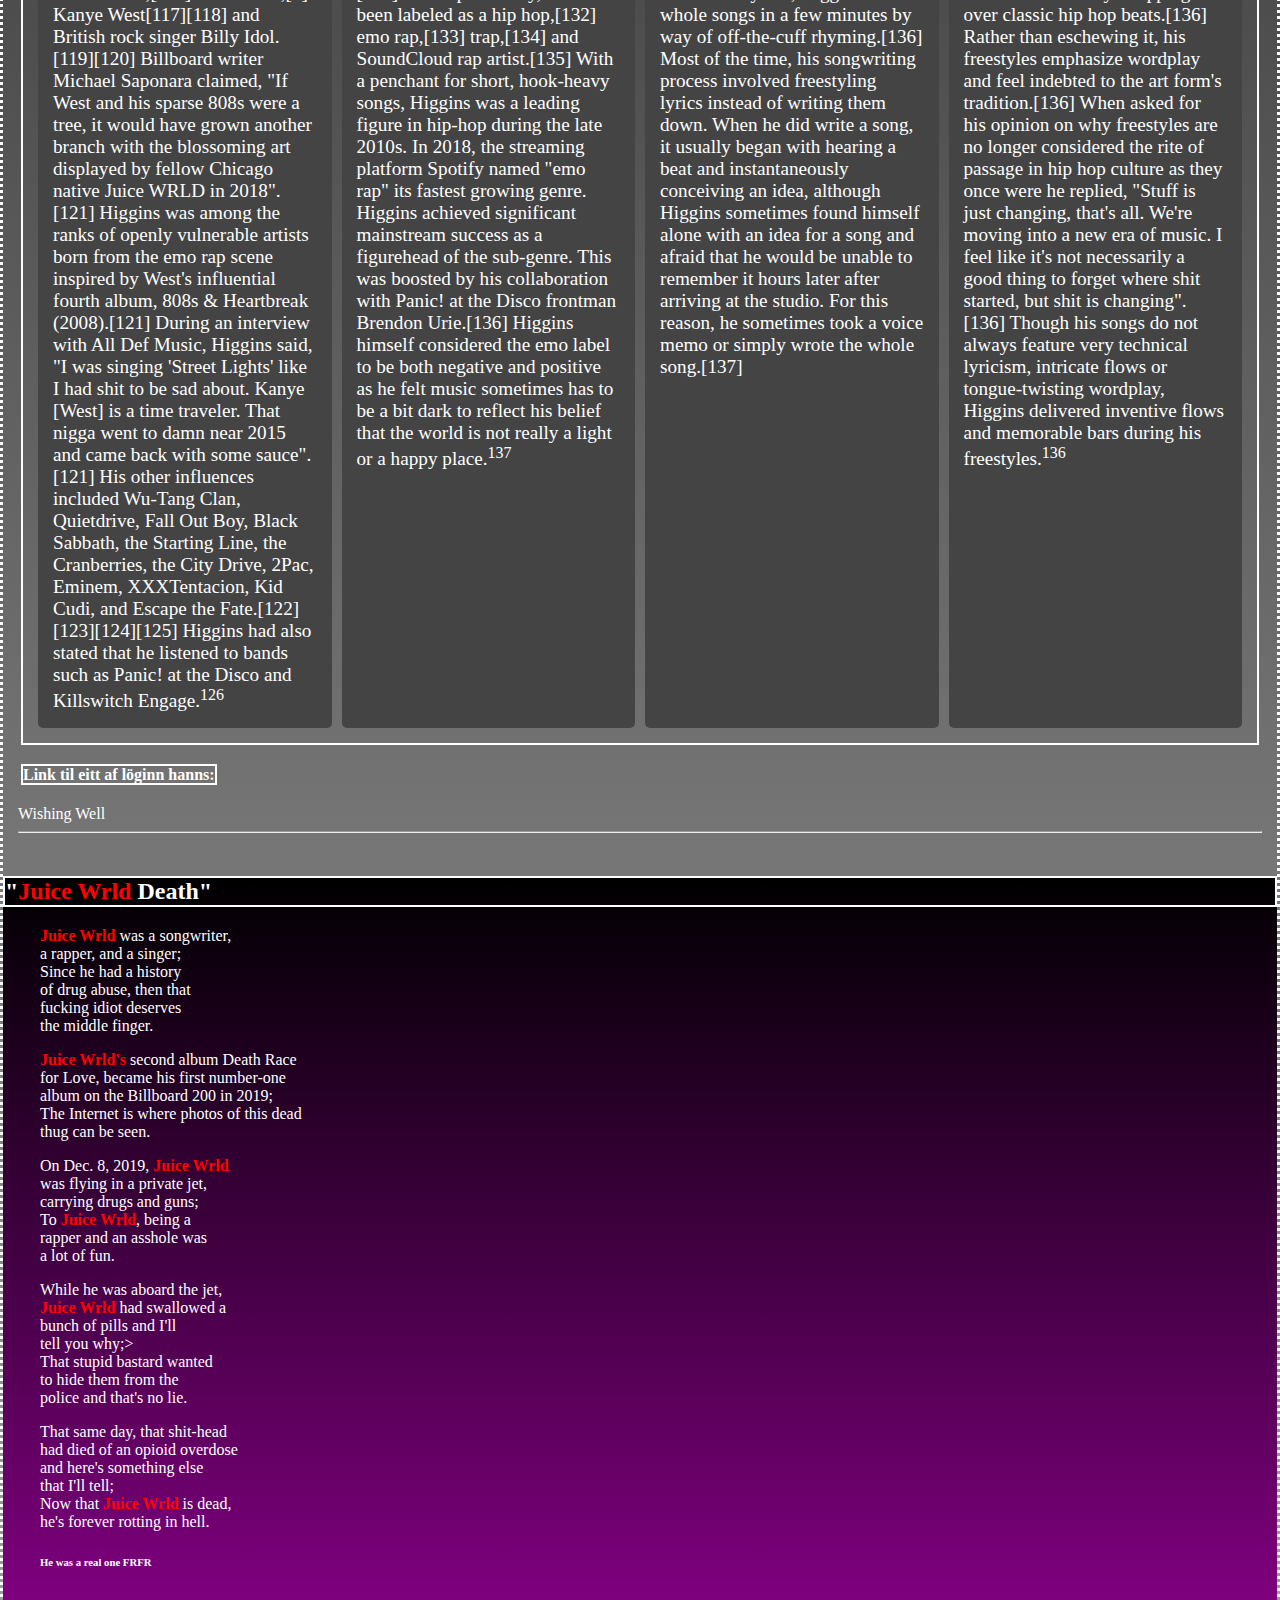
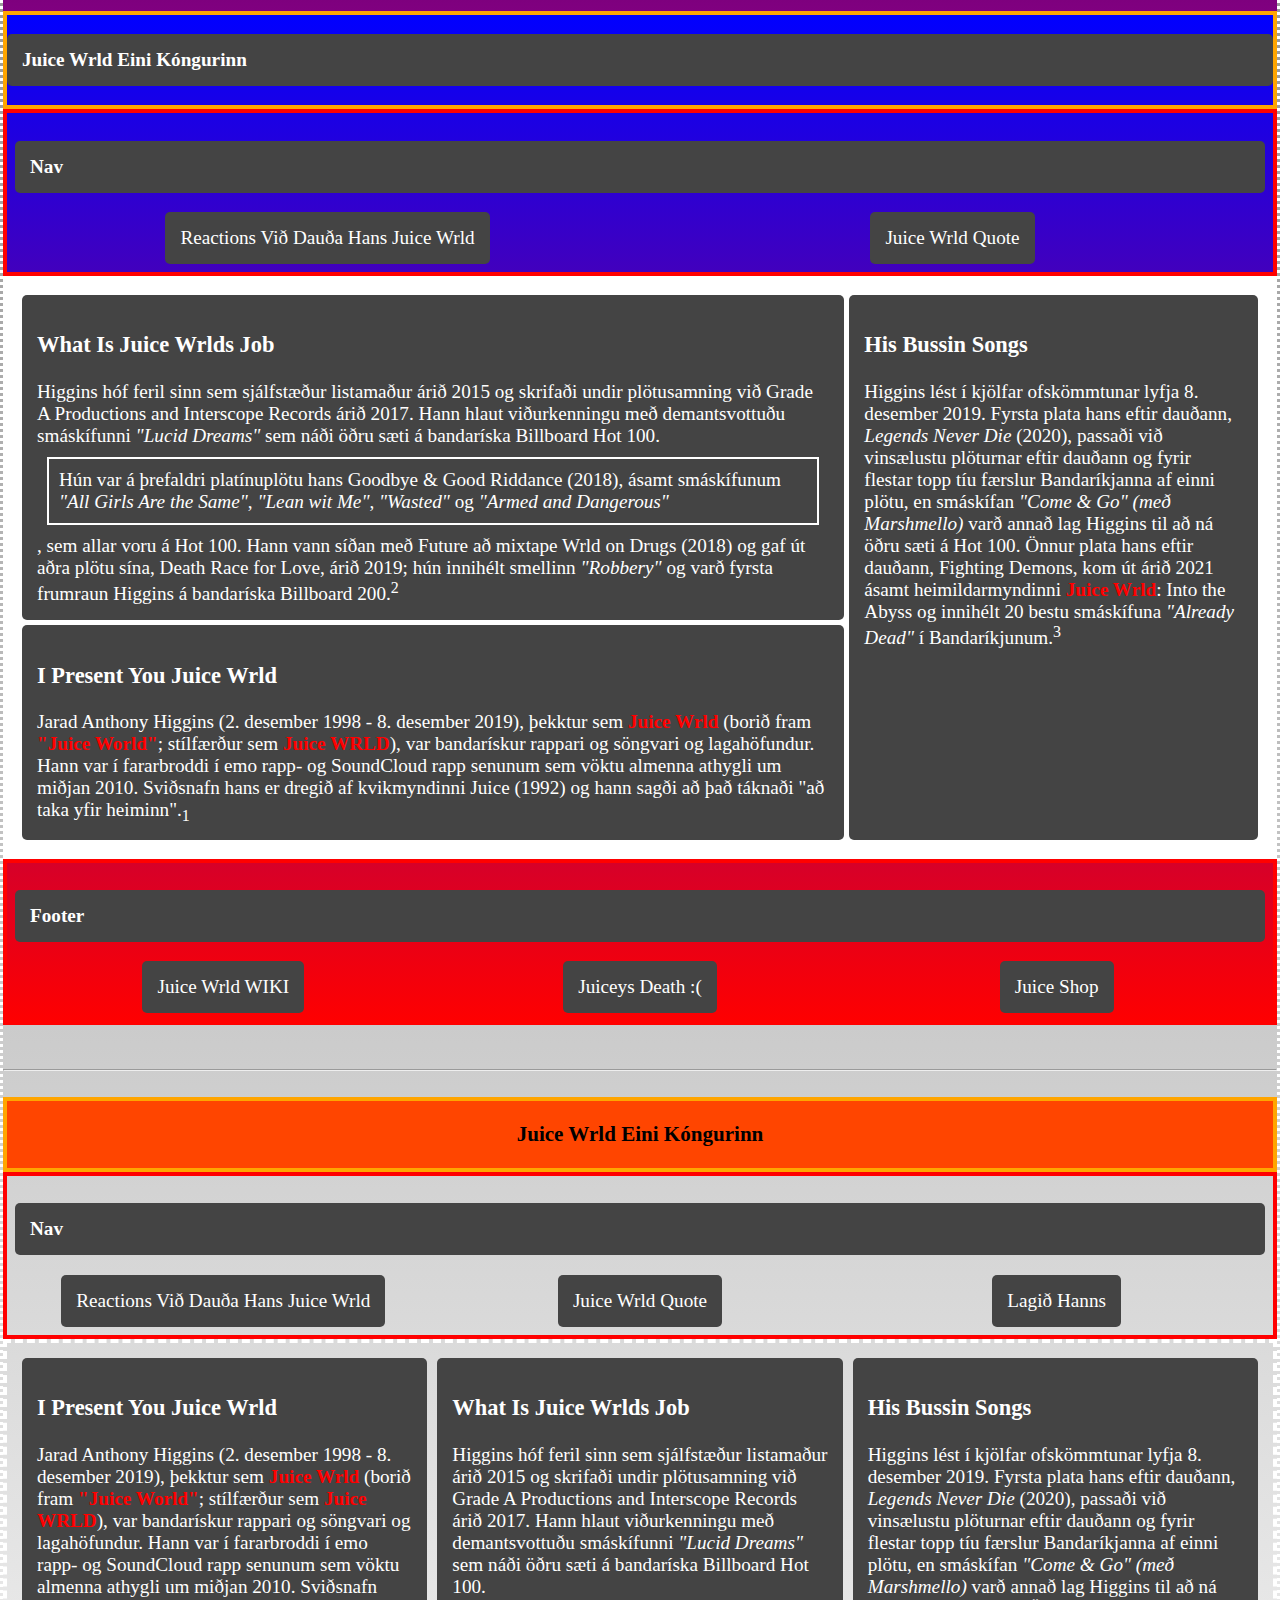
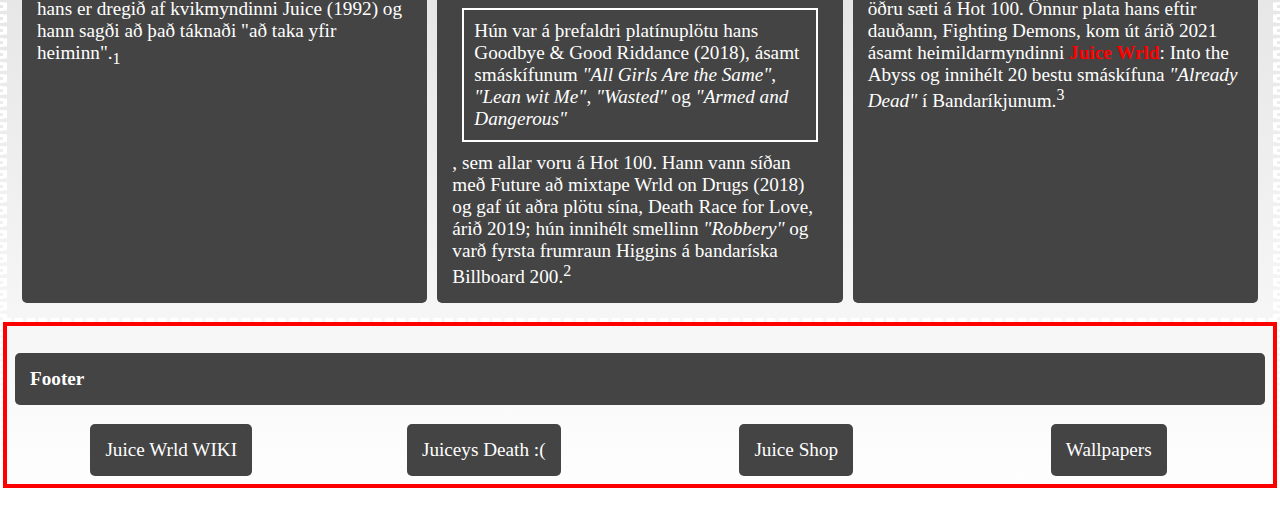
==== commit acd82065: "Var að klára allt sem ég þarf í html og css :)" ====
--- a/index.html
+++ b/index.html
@@ -13,13 +13,13 @@
     <h2>Jarad Anthony Higgins</h2>
  
     <div class="dalkar_2 Border">
-        <div class="padding">
+        <div class="padding box">
             <h3>I Present You Juice Wrld</h3>
             Jarad Anthony Higgins (2. desember 1998 - 8. desember 2019), þekktur sem <span class="Raudlitur, Feitletrun">Juice Wrld</span> (borið fram <span class="Raudlitur, Feitletrun">"Juice World"</span>; stílfærður sem <span class="Raudlitur, Feitletrun">Juice WRLD</span>),
             var bandarískur rappari og söngvari og lagahöfundur.  Hann var í fararbroddi í emo rapp- og SoundCloud rapp senunum sem vöktu almenna athygli um miðjan 2010.
             Sviðsnafn hans er dregið af kvikmyndinni Juice (1992) og hann sagði að það táknaði "að taka yfir heiminn".<sub>1</sub>
         </div>
-        <div class="padding">
+        <div class="padding box">
             <h3>What Is Juice Wrlds Job</h3>
             Higgins hóf feril sinn sem sjálfstæður listamaður
             árið 2015 og skrifaði undir plötusamning við Grade A Productions and Interscope Records árið 2017. Hann hlaut viðurkenningu með demantsvottuðu smáskífunni <span class="Skaletur">"Lucid Dreams"</span>
@@ -28,7 +28,7 @@
             Death Race for Love, árið 2019; hún innihélt smellinn <span class="Skaletur">"Robbery"</span> og varð fyrsta frumraun Higgins á bandaríska Billboard 200.<sup>2</sup>
         </div>
         
-        <div class="padding"> 
+        <div class="padding box"> 
             <h3>His Bussin Songs</h3>
             Higgins lést í kjölfar ofskömmtunar lyfja 8.
             desember 2019. Fyrsta plata hans eftir dauðann, <span class="Skaletur">Legends Never Die</span> (2020), passaði við vinsælustu plöturnar eftir dauðann og fyrir flestar topp tíu færslur Bandaríkjanna af 
@@ -39,9 +39,9 @@
 
         <hr> <br>
 
-    <div class="dalkar_4 Border">    
+    <div class="fourpice Border">    
             
-        <div>
+        <div class="box a1">
             <h2 class="Fitletrun">Top 10 löginn hanns</h2>
             <ol>
                 <li>Already Dead</li>
@@ -56,10 +56,8 @@
                 <li>Wandered To LA (Feat. Justin Beiber)</li>
             </ol>
         </div>
-        
-
-        
-        <div>
+       
+        <div class="box b1">
             <h2>Helstu Áhrifavaldar Hans <span class="Raudlitur, Feitletrun">Juice Wrld</span></h2>
             <ul>
                 <em><li>Travis Scott</li>
@@ -68,14 +66,14 @@
                 <li>Billy Idol</li></em>
             </ul>
         </div>
-        <div>
+        <div class="box c1">
             <h2>Juice Wrlds Favorite Food</h2>
             <ol><li>Pasta</li>
                 <li>Chiken Tenders</li>
             </ol>
         </div>
         
-        <div>
+        <div class="box d1">
             <h2>Juice Wrlds favorite colors</h2>
             <ul>
                 <li>Orange</li>
@@ -84,15 +82,14 @@
             </ul>
         </div>
     </div>
-        <hr>
-
-    
+
+    <hr>
 
     <div class="dalkar_4 Border">
-        <div><h3>The Musician</h3>Higgins said his musical influences were genre-wide from emo, hip hop music, elements of rock, punk and R&B, and that his biggest influences were rappers Travis Scott,[116] Chief Keef,[9] Kanye West[117][118] and British rock singer Billy Idol.[119][120] Billboard writer Michael Saponara claimed, "If West and his sparse 808s were a tree, it would have grown another branch with the blossoming art displayed by fellow Chicago native Juice WRLD in 2018".[121] Higgins was among the ranks of openly vulnerable artists born from the emo rap scene inspired by West's influential fourth album, 808s & Heartbreak (2008).[121] During an interview with All Def Music, Higgins said, "I was singing 'Street Lights' like I had shit to be sad about. Kanye [West] is a time traveler. That nigga went to damn near 2015 and came back with some sauce".[121] His other influences included Wu-Tang Clan, Quietdrive, Fall Out Boy, Black Sabbath, the Starting Line, the Cranberries, the City Drive, 2Pac, Eminem, XXXTentacion, Kid Cudi, and Escape the Fate.[122][123][124][125] Higgins had also stated that he listened to bands such as Panic! at the Disco and Killswitch Engage.<sup>126</sup></div>
-        <div><h3>The Musician</h3>Higgins' music has been branded as "emo" and "rock" leaning, "genre-bending"[118][9] with music focusing on "every broken heart, every wounded feeling".[131] More specifically, he has been labeled as a hip hop,[132] emo rap,[133] trap,[134] and SoundCloud rap artist.[135] With a penchant for short, hook-heavy songs, Higgins was a leading figure in hip-hop during the late 2010s. In 2018, the streaming platform Spotify named "emo rap" its fastest growing genre. Higgins achieved significant mainstream success as a figurehead of the sub-genre. This was boosted by his collaboration with Panic! at the Disco frontman Brendon Urie.[136] Higgins himself considered the emo label to be both negative and positive as he felt music sometimes has to be a bit dark to reflect his belief that the world is not really a light or a happy place.<sup>137</sup></div>
-        <div><h3>The Musician</h3>Higgins said that "Lucid Dreams" was the only track from Goodbye & Good Riddance that he wrote, while the rest was done impromptu. Rather than write down his rhymes, Higgins crafted whole songs in a few minutes by way of off-the-cuff rhyming.[136] Most of the time, his songwriting process involved freestyling lyrics instead of writing them down. When he did write a song, it usually began with hearing a beat and instantaneously conceiving an idea, although Higgins sometimes found himself alone with an idea for a song and afraid that he would be unable to remember it hours later after arriving at the studio. For this reason, he sometimes took a voice memo or simply wrote the whole song.[137]</div>
-        <div><h3>The Musician</h3>Higgins saw the value in his position as one of very few contemporary SoundCloud artists who could compose soul-baring ballads and odes but remain comfortable freestyle rapping over classic hip hop beats.[136] Rather than eschewing it, his freestyles emphasize wordplay and feel indebted to the art form's tradition.[136] When asked for his opinion on why freestyles are no longer considered the rite of passage in hip hop culture as they once were he replied, "Stuff is just changing, that's all. We're moving into a new era of music. I feel like it's not necessarily a good thing to forget where shit started, but shit is changing".[136] Though his songs do not always feature very technical lyricism, intricate flows or tongue-twisting wordplay, Higgins delivered inventive flows and memorable bars during his freestyles.<sup>136</sup></div>
+        <div class="box"><h3>The Musician</h3>Higgins said his musical influences were genre-wide from emo, hip hop music, elements of rock, punk and R&B, and that his biggest influences were rappers Travis Scott,[116] Chief Keef,[9] Kanye West[117][118] and British rock singer Billy Idol.[119][120] Billboard writer Michael Saponara claimed, "If West and his sparse 808s were a tree, it would have grown another branch with the blossoming art displayed by fellow Chicago native Juice WRLD in 2018".[121] Higgins was among the ranks of openly vulnerable artists born from the emo rap scene inspired by West's influential fourth album, 808s & Heartbreak (2008).[121] During an interview with All Def Music, Higgins said, "I was singing 'Street Lights' like I had shit to be sad about. Kanye [West] is a time traveler. That nigga went to damn near 2015 and came back with some sauce".[121] His other influences included Wu-Tang Clan, Quietdrive, Fall Out Boy, Black Sabbath, the Starting Line, the Cranberries, the City Drive, 2Pac, Eminem, XXXTentacion, Kid Cudi, and Escape the Fate.[122][123][124][125] Higgins had also stated that he listened to bands such as Panic! at the Disco and Killswitch Engage.<sup>126</sup></div>
+        <div class="box"><h3>The Musician</h3>Higgins' music has been branded as "emo" and "rock" leaning, "genre-bending"[118][9] with music focusing on "every broken heart, every wounded feeling".[131] More specifically, he has been labeled as a hip hop,[132] emo rap,[133] trap,[134] and SoundCloud rap artist.[135] With a penchant for short, hook-heavy songs, Higgins was a leading figure in hip-hop during the late 2010s. In 2018, the streaming platform Spotify named "emo rap" its fastest growing genre. Higgins achieved significant mainstream success as a figurehead of the sub-genre. This was boosted by his collaboration with Panic! at the Disco frontman Brendon Urie.[136] Higgins himself considered the emo label to be both negative and positive as he felt music sometimes has to be a bit dark to reflect his belief that the world is not really a light or a happy place.<sup>137</sup></div>
+        <div class="box"><h3>The Musician</h3>Higgins said that "Lucid Dreams" was the only track from Goodbye & Good Riddance that he wrote, while the rest was done impromptu. Rather than write down his rhymes, Higgins crafted whole songs in a few minutes by way of off-the-cuff rhyming.[136] Most of the time, his songwriting process involved freestyling lyrics instead of writing them down. When he did write a song, it usually began with hearing a beat and instantaneously conceiving an idea, although Higgins sometimes found himself alone with an idea for a song and afraid that he would be unable to remember it hours later after arriving at the studio. For this reason, he sometimes took a voice memo or simply wrote the whole song.[137]</div>
+        <div class="box"><h3>The Musician</h3>Higgins saw the value in his position as one of very few contemporary SoundCloud artists who could compose soul-baring ballads and odes but remain comfortable freestyle rapping over classic hip hop beats.[136] Rather than eschewing it, his freestyles emphasize wordplay and feel indebted to the art form's tradition.[136] When asked for his opinion on why freestyles are no longer considered the rite of passage in hip hop culture as they once were he replied, "Stuff is just changing, that's all. We're moving into a new era of music. I feel like it's not necessarily a good thing to forget where shit started, but shit is changing".[136] Though his songs do not always feature very technical lyricism, intricate flows or tongue-twisting wordplay, Higgins delivered inventive flows and memorable bars during his freestyles.<sup>136</sup></div>
     </div>
     <h4><span class="Border">Link til eitt af löginn hanns:</span></h4>
     <a href="https://youtu.be/C5i-UnuUKUI">Wishing Well</a>
@@ -100,76 +97,132 @@
     <hr>
 
     </div>
-    
-    <h2>"<span class="Raudlitur, Feitletrun">Juice Wrld</span> Death"</h2>
-    <p class="Poem">
-        <span class="Raudlitur, Feitletrun">Juice Wrld</span> was a songwriter, <br>
-        a rapper, and a singer; <br>
-        Since he had a history <br>
-        of drug abuse, then that <br>
-        fucking idiot deserves <br>
-        the middle finger. <br>
-    </p>
-
-    <p class="Poem">
-        <span class="Raudlitur, Feitletrun">Juice Wrld's</span> second album Death Race <br>
-        for Love, became his first number-one <br>
-        album on the Billboard 200 in 2019; <br>
-        The Internet is where photos of this dead <br>
-        thug can be seen. <br>
-    </p>
-
-    
-    <p class="Poem">
-        On Dec. 8, 2019, <span class="Raudlitur, Feitletrun">Juice Wrld</span> <br>
-        was flying in a private jet, <br>
-        carrying drugs and guns; <br>
-        To <span class="Raudlitur, Feitletrun">Juice Wrld</span>, being a <br>
-        rapper and an asshole was <br>
-        a lot of fun. <br>
-    </p>
-
-    
-    <p class="Poem">
-        While he was aboard the jet, <br>
-        <span class="Raudlitur, Feitletrun">Juice Wrld</span> had swallowed a <br>
-        bunch of pills and I'll <br>
-        tell you why;> <br>
-        That stupid bastard wanted <br>
-        to hide them from the <br>
-        police and that's no lie. <br>
-    </p>
-
-    
-    <p class="Poem">
-        That same day, that shit-head <br>
-        had died of an opioid overdose <br>
-        and here's something else <br>
-        that I'll tell; <br>
-        Now that <span class="Raudlitur, Feitletrun">Juice Wrld</span> is dead, <br>
-        he's forever rotting in hell. <br>
-    </p>
-    <h6 class="Poem"><strong>He was a real one FRFR</strong></h6> <br>
-
-    
+    <section class="black">
+        <h2>"<span class="Raudlitur, Feitletrun">Juice Wrld</span> Death"</h2>
+        <p class="Poem">
+            <span class="Raudlitur, Feitletrun">Juice Wrld</span> was a songwriter, <br>
+            a rapper, and a singer; <br>
+            Since he had a history <br>
+            of drug abuse, then that <br>
+            fucking idiot deserves <br>
+            the middle finger. <br>
+        </p>
+
+        <p class="Poem">
+            <span class="Raudlitur, Feitletrun">Juice Wrld's</span> second album Death Race <br>
+            for Love, became his first number-one <br>
+            album on the Billboard 200 in 2019; <br>
+            The Internet is where photos of this dead <br>
+            thug can be seen. <br>
+        </p>
+
+        
+        <p class="Poem">
+            On Dec. 8, 2019, <span class="Raudlitur, Feitletrun">Juice Wrld</span> <br>
+            was flying in a private jet, <br>
+            carrying drugs and guns; <br>
+            To <span class="Raudlitur, Feitletrun">Juice Wrld</span>, being a <br>
+            rapper and an asshole was <br>
+            a lot of fun. <br>
+        </p>
+
+        
+        <p class="Poem">
+            While he was aboard the jet, <br>
+            <span class="Raudlitur, Feitletrun">Juice Wrld</span> had swallowed a <br>
+            bunch of pills and I'll <br>
+            tell you why;> <br>
+            That stupid bastard wanted <br>
+            to hide them from the <br>
+            police and that's no lie. <br>
+        </p>
+
+        
+        <p class="Poem">
+            That same day, that shit-head <br>
+            had died of an opioid overdose <br>
+            and here's something else <br>
+            that I'll tell; <br>
+            Now that <span class="Raudlitur, Feitletrun">Juice Wrld</span> is dead, <br>
+            he's forever rotting in hell. <br>
+        </p>
+        <h6 class="Poem"><strong>He was a real one FRFR</strong></h6> <br>
+    </section>
+    
+
+
+
+
+    <article class="lineargradient">
+        <header class="Border1"><h3 class="box">Juice Wrld Eini Kóngurinn</h3></header>
+        <nav class="Border3">
+            <h3 class="box">Nav</h3>
+            <center class="valmynd3">
+                <a href="https://youtu.be/UpNJYae4cHo" class="box">Reactions Við Dauða Hans Juice Wrld</a> 
+                <a href="https://youtu.be/7sJlNObrBRo" class="box">Juice Wrld Quote</a> 
+            </center>
+        </nav>
+
+        <div class="wrapper Border2">
+            <aside class="box c">
+                <h3>I Present You Juice Wrld</h3>
+                Jarad Anthony Higgins (2. desember 1998 - 8. desember 2019), þekktur sem <span class="Raudlitur, Feitletrun">Juice Wrld</span> (borið fram <span class="Raudlitur, Feitletrun">"Juice World"</span>; stílfærður sem <span class="Raudlitur, Feitletrun">Juice WRLD</span>),
+                var bandarískur rappari og söngvari og lagahöfundur.  Hann var í fararbroddi í emo rapp- og SoundCloud rapp senunum sem vöktu almenna athygli um miðjan 2010.
+                Sviðsnafn hans er dregið af kvikmyndinni Juice (1992) og hann sagði að það táknaði "að taka yfir heiminn".<sub>1</sub>
+            </aside>
+            <main class="box a">
+                <h3>What Is Juice Wrlds Job</h3>
+                Higgins hóf feril sinn sem sjálfstæður listamaður
+                árið 2015 og skrifaði undir plötusamning við Grade A Productions and Interscope Records árið 2017. Hann hlaut viðurkenningu með demantsvottuðu smáskífunni <span class="Skaletur">"Lucid Dreams"</span>
+                sem náði öðru sæti á bandaríska Billboard Hot 100.  <blockquote class="bordermargin">Hún var á þrefaldri platínuplötu hans Goodbye & Good Riddance (2018), ásamt smáskífunum <span class="Skaletur">"All Girls Are the Same"</span>, 
+                <span class="Skaletur">"Lean wit Me"</span>, <span class="Skaletur">"Wasted"</span> og <span class="Skaletur">"Armed and Dangerous"</blockquote>, sem allar voru á Hot 100.</span> Hann vann síðan með Future að mixtape Wrld on Drugs (2018) og gaf út aðra plötu sína, 
+                Death Race for Love, árið 2019; hún innihélt smellinn <span class="Skaletur">"Robbery"</span> og varð fyrsta frumraun Higgins á bandaríska Billboard 200.<sup>2</sup>
+            
+            </main>
+            <section class="box b">
+                <h3>His Bussin Songs</h3>
+                Higgins lést í kjölfar ofskömmtunar lyfja 8.
+                desember 2019. Fyrsta plata hans eftir dauðann, <span class="Skaletur">Legends Never Die</span> (2020), passaði við vinsælustu plöturnar eftir dauðann og fyrir flestar topp tíu færslur Bandaríkjanna af 
+                einni plötu, en smáskífan <span class="Skaletur">"Come & Go" (með Marshmello)</span> varð annað lag Higgins til að ná öðru sæti á Hot 100. Önnur plata hans eftir dauðann, Fighting Demons, 
+                kom út árið 2021 ásamt heimildarmyndinni <span class="Raudlitur, Feitletrun">Juice Wrld</span>: Into the Abyss og innihélt 20 bestu smáskífuna <span class="Skaletur">"Already Dead"</span> í Bandaríkjunum.<sup>3</sup>
+            
+            </section>
+        </div>
+
+        <footer class="Border3">
+            <h3 class="box">Footer</h3>
+            <center class="valmynd">
+                <a href="https://en.wikipedia.org/wiki/Juice_Wrld" class="box">Juice Wrld WIKI</a> 
+                <a href="https://www.bbc.com/news/newsbeat-51218254" class="box">Juiceys Death :(</a> 
+                <a href="https://www.juicewrldmerchshop.com/" class="box">Juice Shop</a>
+            </center>
+        </footer>
+    </article>
+
+    <br>
+    <br>
+    <hr>
+    <br>
+
+
     <center><header class="Border1 header"><h3>Juice Wrld Eini Kóngurinn</h3></header></center>
     <nav class="Border3">
-        <h3>Nav</h3>
-        <center class="dalkar_2">
-            <a href="https://youtu.be/UpNJYae4cHo">Reactions Við Dauða Hans Juice Wrld</a> 
-            <a href="https://youtu.be/7sJlNObrBRo">Juice Wrld Quote</a> 
-            <a href="https://youtu.be/NO_ZdJjMtdI">Lagið Hanns</a>
+        <h3 class="box">Nav</h3>
+        <center class="valmynd">
+            <a href="https://youtu.be/UpNJYae4cHo" class="box">Reactions Við Dauða Hans Juice Wrld</a> 
+            <a href="https://youtu.be/7sJlNObrBRo" class="box">Juice Wrld Quote</a> 
+            <a href="https://youtu.be/NO_ZdJjMtdI" class="box">Lagið Hanns</a>
         </center>
     </nav>
 
     <div class="dalkar_2 Border2">
-        <article class="paddingGrid">
+        <article class="paddingGrid box">
             <h3>I Present You Juice Wrld</h3>
             Jarad Anthony Higgins (2. desember 1998 - 8. desember 2019), þekktur sem <span class="Raudlitur, Feitletrun">Juice Wrld</span> (borið fram <span class="Raudlitur, Feitletrun">"Juice World"</span>; stílfærður sem <span class="Raudlitur, Feitletrun">Juice WRLD</span>),
             var bandarískur rappari og söngvari og lagahöfundur.  Hann var í fararbroddi í emo rapp- og SoundCloud rapp senunum sem vöktu almenna athygli um miðjan 2010.
             Sviðsnafn hans er dregið af kvikmyndinni Juice (1992) og hann sagði að það táknaði "að taka yfir heiminn".<sub>1</sub>
         </article>
-        <main>
+        <main class="box">
             <h3>What Is Juice Wrlds Job</h3>
             Higgins hóf feril sinn sem sjálfstæður listamaður
             árið 2015 og skrifaði undir plötusamning við Grade A Productions and Interscope Records árið 2017. Hann hlaut viðurkenningu með demantsvottuðu smáskífunni <span class="Skaletur">"Lucid Dreams"</span>
@@ -178,7 +231,7 @@
             Death Race for Love, árið 2019; hún innihélt smellinn <span class="Skaletur">"Robbery"</span> og varð fyrsta frumraun Higgins á bandaríska Billboard 200.<sup>2</sup>
         
         </main>
-        <aside class="paddingGrid">
+        <aside class="paddingGrid box">
             <h3>His Bussin Songs</h3>
             Higgins lést í kjölfar ofskömmtunar lyfja 8.
             desember 2019. Fyrsta plata hans eftir dauðann, <span class="Skaletur">Legends Never Die</span> (2020), passaði við vinsælustu plöturnar eftir dauðann og fyrir flestar topp tíu færslur Bandaríkjanna af 
@@ -189,73 +242,16 @@
     </div>
 
     <footer class="Border3">
-        <h3>Footer</h3>
-        <center class="dalkar_4">
-            <a href="https://en.wikipedia.org/wiki/Juice_Wrld">Juice Wrld WIKI</a> 
-            <a href="https://www.bbc.com/news/newsbeat-51218254">Juiceys Death :(</a> 
-            <a href="https://www.juicewrldmerchshop.com/">Juice Shop</a>
-            <a href="https://wallpapercave.com/juice-wrld-wallpapers">Wallpapers</a>
-        </center>
-    </footer>
-    <br>
-    <br>
-    <hr>
-    <br>
-
-    <header class="Border1 white"><h3 class="box">Juice Wrld Eini Kóngurinn</h3></header>
-    <nav class="Border3 white">
-        <h3 class="box">Nav</h3>
-        <center class="dalkar_1">
-            <a href="https://youtu.be/UpNJYae4cHo" class="box">Reactions Við Dauða Hans Juice Wrld</a> 
-            <a href="https://youtu.be/7sJlNObrBRo" class="box">Juice Wrld Quote</a> 
-        </center>
-    </nav>
-
-    <div class="wrapper Border2">
-        <aside class="box c">
-            <h3>I Present You Juice Wrld</h3>
-            Jarad Anthony Higgins (2. desember 1998 - 8. desember 2019), þekktur sem <span class="Raudlitur, Feitletrun">Juice Wrld</span> (borið fram <span class="Raudlitur, Feitletrun">"Juice World"</span>; stílfærður sem <span class="Raudlitur, Feitletrun">Juice WRLD</span>),
-            var bandarískur rappari og söngvari og lagahöfundur.  Hann var í fararbroddi í emo rapp- og SoundCloud rapp senunum sem vöktu almenna athygli um miðjan 2010.
-            Sviðsnafn hans er dregið af kvikmyndinni Juice (1992) og hann sagði að það táknaði "að taka yfir heiminn".<sub>1</sub>
-        </aside>
-        <main class="box a">
-            <h3>What Is Juice Wrlds Job</h3>
-            Higgins hóf feril sinn sem sjálfstæður listamaður
-            árið 2015 og skrifaði undir plötusamning við Grade A Productions and Interscope Records árið 2017. Hann hlaut viðurkenningu með demantsvottuðu smáskífunni <span class="Skaletur">"Lucid Dreams"</span>
-            sem náði öðru sæti á bandaríska Billboard Hot 100.  <blockquote class="bordermargin">Hún var á þrefaldri platínuplötu hans Goodbye & Good Riddance (2018), ásamt smáskífunum <span class="Skaletur">"All Girls Are the Same"</span>, 
-            <span class="Skaletur">"Lean wit Me"</span>, <span class="Skaletur">"Wasted"</span> og <span class="Skaletur">"Armed and Dangerous"</blockquote>, sem allar voru á Hot 100.</span> Hann vann síðan með Future að mixtape Wrld on Drugs (2018) og gaf út aðra plötu sína, 
-            Death Race for Love, árið 2019; hún innihélt smellinn <span class="Skaletur">"Robbery"</span> og varð fyrsta frumraun Higgins á bandaríska Billboard 200.<sup>2</sup>
-        
-        </main>
-        <section class="box b">
-            <h3>His Bussin Songs</h3>
-            Higgins lést í kjölfar ofskömmtunar lyfja 8.
-            desember 2019. Fyrsta plata hans eftir dauðann, <span class="Skaletur">Legends Never Die</span> (2020), passaði við vinsælustu plöturnar eftir dauðann og fyrir flestar topp tíu færslur Bandaríkjanna af 
-            einni plötu, en smáskífan <span class="Skaletur">"Come & Go" (með Marshmello)</span> varð annað lag Higgins til að ná öðru sæti á Hot 100. Önnur plata hans eftir dauðann, Fighting Demons, 
-            kom út árið 2021 ásamt heimildarmyndinni <span class="Raudlitur, Feitletrun">Juice Wrld</span>: Into the Abyss og innihélt 20 bestu smáskífuna <span class="Skaletur">"Already Dead"</span> í Bandaríkjunum.<sup>3</sup>
-        
-        </section>
-    </div>
-
-    <footer class="Border3 white">
         <h3 class="box">Footer</h3>
-        <center class="dalkar_2">
+        <center class="valmynd1">
             <a href="https://en.wikipedia.org/wiki/Juice_Wrld" class="box">Juice Wrld WIKI</a> 
             <a href="https://www.bbc.com/news/newsbeat-51218254" class="box">Juiceys Death :(</a> 
             <a href="https://www.juicewrldmerchshop.com/" class="box">Juice Shop</a>
+            <a href="https://wallpapercave.com/juice-wrld-wallpapers" class="box">Wallpapers</a>
         </center>
     </footer>
-
-
-
-
-
-
-
-
-
-
-
-
+    
+
+    
 </body>
 </html>--- a/style.css
+++ b/style.css
@@ -5,13 +5,19 @@
     border: 3px dotted white;
 
 
-    background: black;
+    background: linear-gradient(black, white);
     color:white;
     font-family: cursive;
     }
 
     .white{
         background-color: white;
+    }
+    .black{
+        background: linear-gradient(black,purple);
+    }
+    .lineargradient{
+        background: linear-gradient(blue,red);
     }
 
     .Poem{
@@ -68,34 +74,6 @@
     }
 
 
-
-
-    .tveir_dalkar{
-        display: grid;
-        grid-template-columns: 1fr 1fr;
-    }
-
-
-    .three_dalkar{
-        display: grid;
-        grid-template-columns: 1fr 1fr 1fr;
-    }
-    .dalkar_3{
-        display: grid;
-        grid-template-columns: 1fr 2fr 1fr;
-    }
-    .dalkar3{
-        display: grid;
-        grid-template-columns: 2.5fr 2fr 1fr;
-    }
-
-
-
-    .fjorir_dalkar{
-        display: grid;
-        grid-template-columns: 1fr 1fr 1fr 1fr;
-    }
-
     .Border3{
         border: 4px solid red;
     }
@@ -111,9 +89,6 @@
         font-size: large;
     }
 
-    a{
-        color: white;
-    }
 
     .bordermargin{
         border: 2px solid white;
@@ -123,33 +98,61 @@
 
     
       .wrapper {
-          display: grid;
-          grid-gap: 10px;
-          grid-template-columns: 1fr 1fr 1fr;
-          background-color: #fff;
-          color: #444;
-        }
+        display: grid;
+        grid-gap: 10px;
+        grid-template-columns: 1fr 1fr 1fr;
+        background-color: #fff;
+        color: #444;
+        grid-template-areas: 
+        "c"
+        "a"
+        "b";
+        }
+
+        @media screen and (min-width:37.5em){      
+            .wrapper{
+                display: grid;
+            grid-template-columns: 1fr 1fr;
+            grid-gap: 5px;
+            grid-template-areas: 
+            "a a"
+            "b c";
+        }
+            }
+        
+        
+        
+        @media screen and (min-width:48em){
+        
+            .wrapper{
+                display: grid;
+                grid-template-columns: 1fr 1fr 1fr;
+                grid-template-areas: 
+                "a a b"
+                "a a b"
+                "c c b";
+        
+            }
+        }
+
       
         .box {
           background-color: #444;
           color: #fff;
           border-radius: 5px;
-          padding: 20px;
-          font-size: 150%;
+          padding: 15px;
+          font-size: 120%;
       
         }
       
         .a {
-          grid-column: 1 / 3;
-          grid-row: 1 / 2;
+            grid-area: a;
         }
         .b {
-          grid-column: 3 / 4 ;
-          grid-row: 1 / 3;
+            grid-area: b;
         }
         .c {
-          grid-column: 1 / 3 ;
-          grid-row: 2 / 3 ;
+            grid-area: c;
         }
 
 
@@ -160,6 +163,7 @@
 .dalkar_2{
     display: grid;
     grid-template-columns: 1fr;
+    grid-gap: 10px;
 }
 
 
@@ -189,6 +193,7 @@
 .dalkar_4{
     display: grid;
     grid-template-columns: 1fr;
+    grid-gap: 10px;
 }
 @media screen and (min-width:37.5em){
 
@@ -214,14 +219,142 @@
 
 
 
-.dalkar_1{
-    display: grid;
-    grid-template-columns: 1fr;
-}
-@media screen and (min-width:37.5em){
-
-    .dalkar_1{
+a{
+    color: white;
+    text-decoration: none;
+}
+a:hover{
+    color: red;
+}
+a:active{
+    text-transform: uppercase;
+}
+
+Nav{
+    padding: 8px;
+}
+footer{
+    padding: 8px;
+}
+
+
+.valmynd{
+    display: grid;
+    grid-template-columns: 1fr;
+
+    justify-items: center;
+}
+
+@media screen and (min-width:768px){
+    .valmynd{
+        display: grid;
+        grid-template-columns: 1fr 1fr 1fr;
+    
+        justify-items: center;}
+}
+
+
+
+.valmynd1{
+    display: grid;
+    grid-template-columns: 1fr;
+
+    justify-items: center;
+}
+@media screen and (min-width:480px){
+    .valmynd1{
         display: grid;
         grid-template-columns: 1fr 1fr;
-    }
-}+    
+        justify-items: center;}
+}
+@media screen and (min-width:768px){
+    .valmynd1{
+        display: grid;
+        grid-template-columns: 1fr 1fr 1fr 1fr;
+    
+        justify-items: center;}
+}
+
+.valmynd3{
+    display: grid;
+    grid-template-columns: 1fr;
+
+    justify-items: center;
+}
+@media screen and (min-width:480px){
+    .valmynd3{
+        display: grid;
+        grid-template-columns: 1fr 1fr;
+    
+        justify-items: center;}
+    }
+
+    .a1 {
+        grid-area: a1;
+    }
+    .b1 {
+        grid-area: b1;
+    }
+    .c1 {
+        grid-area: c1;
+    }
+    .d1{
+        grid-area:d1
+    }
+
+
+    .fourpice{
+        display: grid;
+        grid-gap: 10px;
+        grid-template-columns: 1fr;
+        color: #444;
+        grid-template-areas: 
+        "a1"
+        "b1"
+        "c1"
+        "d1";
+        }
+
+        @media screen and (min-width:30.5em){      
+            .fourpice{
+                display: grid;
+            grid-template-columns: 1fr 1fr;
+            grid-gap: 5px;
+            grid-template-areas: 
+            "a1 b1"
+            "a1 b1"
+            "a1 b1"
+            "c1 d1";
+        }
+            }
+        
+        
+        
+        @media screen and (min-width:37.5em){
+        
+            .fourpice{
+                display: grid;
+                grid-template-columns: 1fr 1fr 1fr;
+                grid-template-areas: 
+                "a1 a1 b1"
+                "a1 a1 b1"
+                "a1 c1 d1"
+                "a1 c1 d1";
+        
+            }
+        }
+
+        @media screen and (min-width:48em){
+        
+            .fourpice{
+                display: grid;
+                grid-template-columns: 1fr 1fr 1fr 1fr;
+                grid-template-areas: 
+                "a1 a1 b1 d1"
+                "a1 a1 b1 d1"
+                "c1 c1 b1 d1"
+                "c1 c1 b1 d1";
+        
+            }
+        }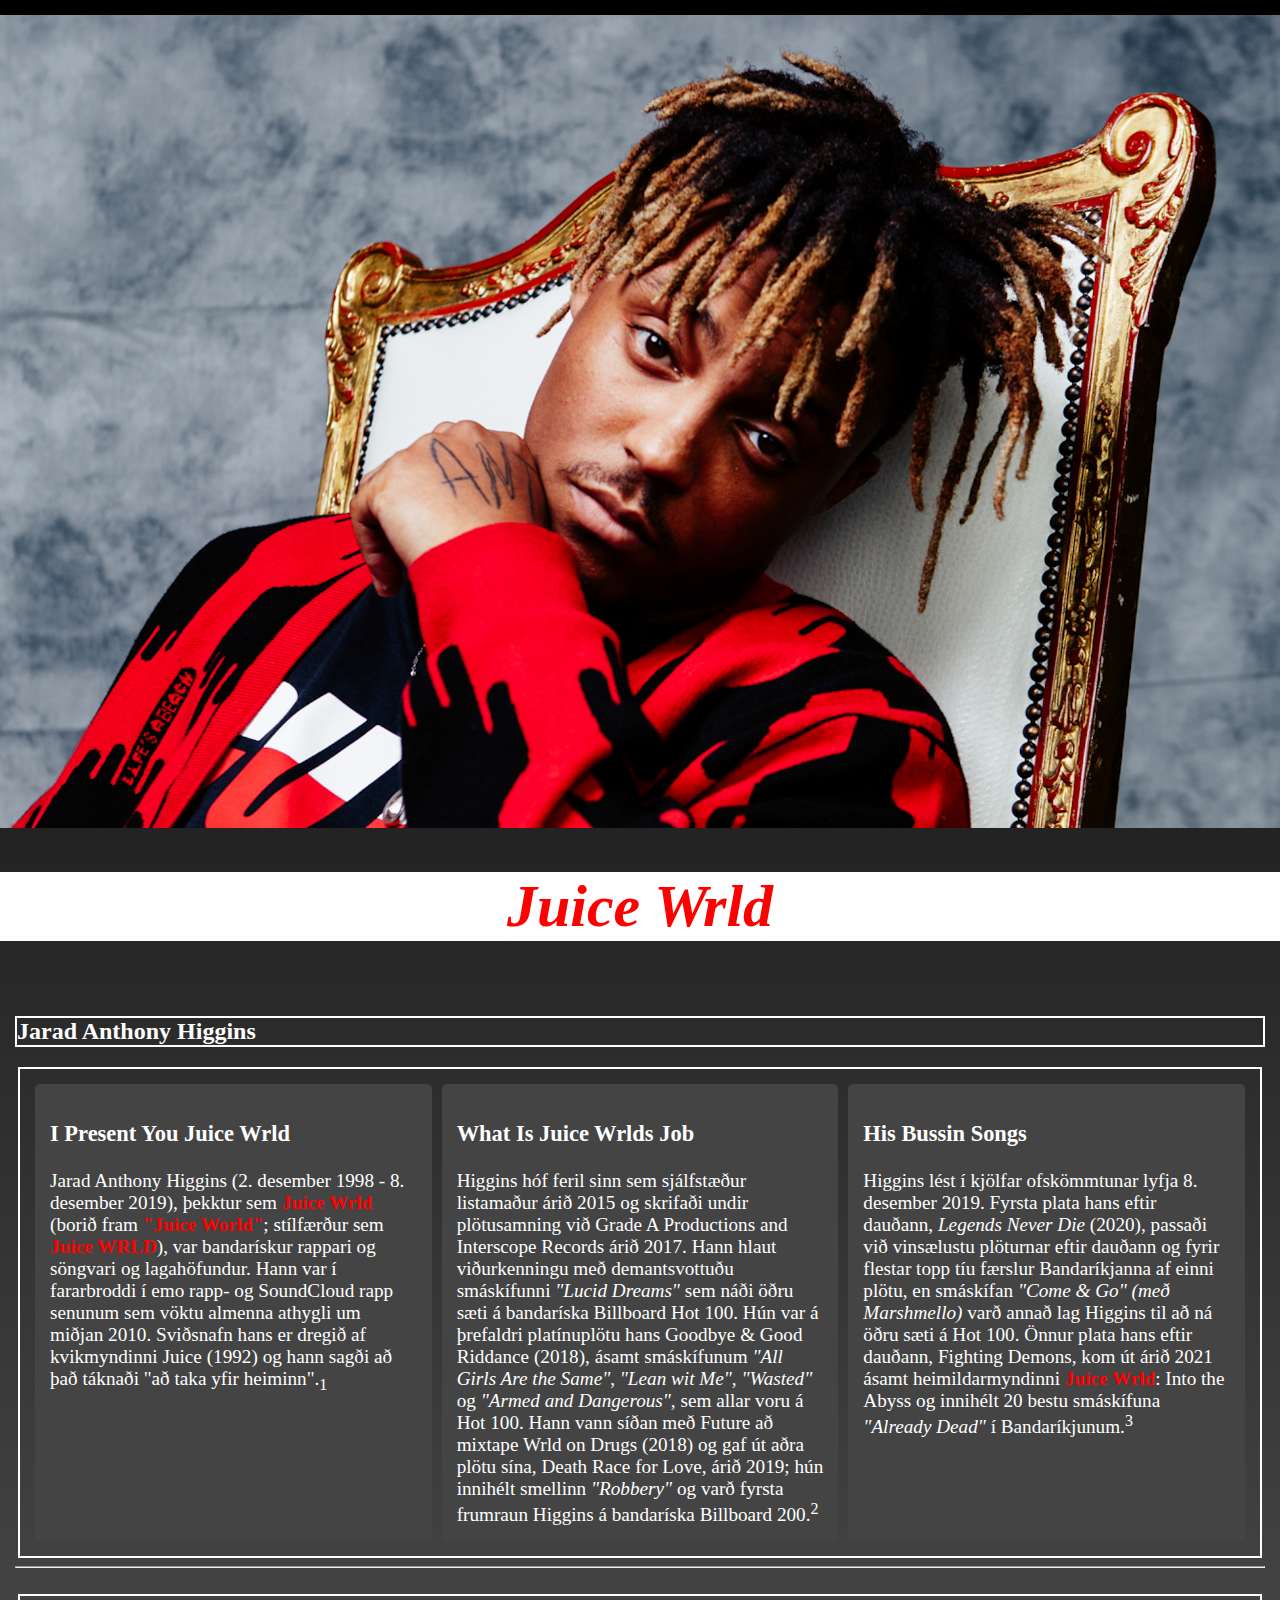
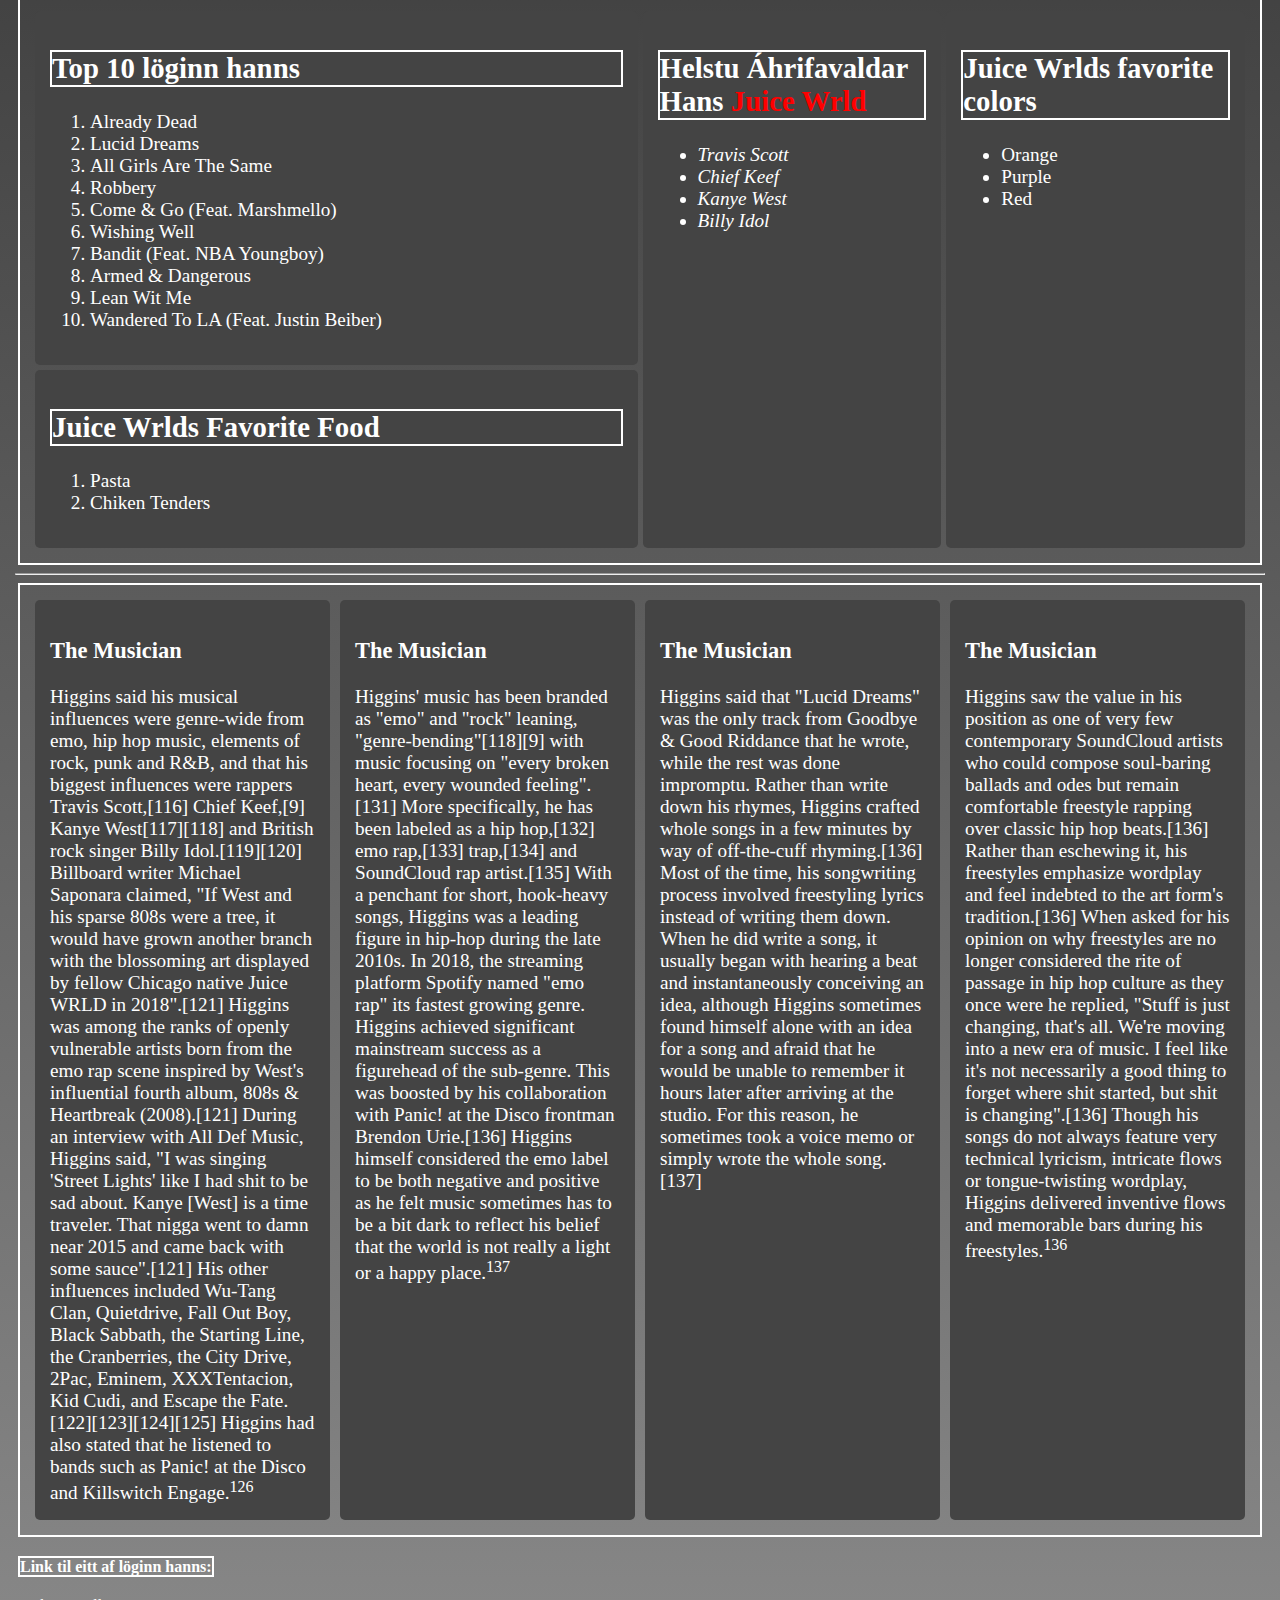
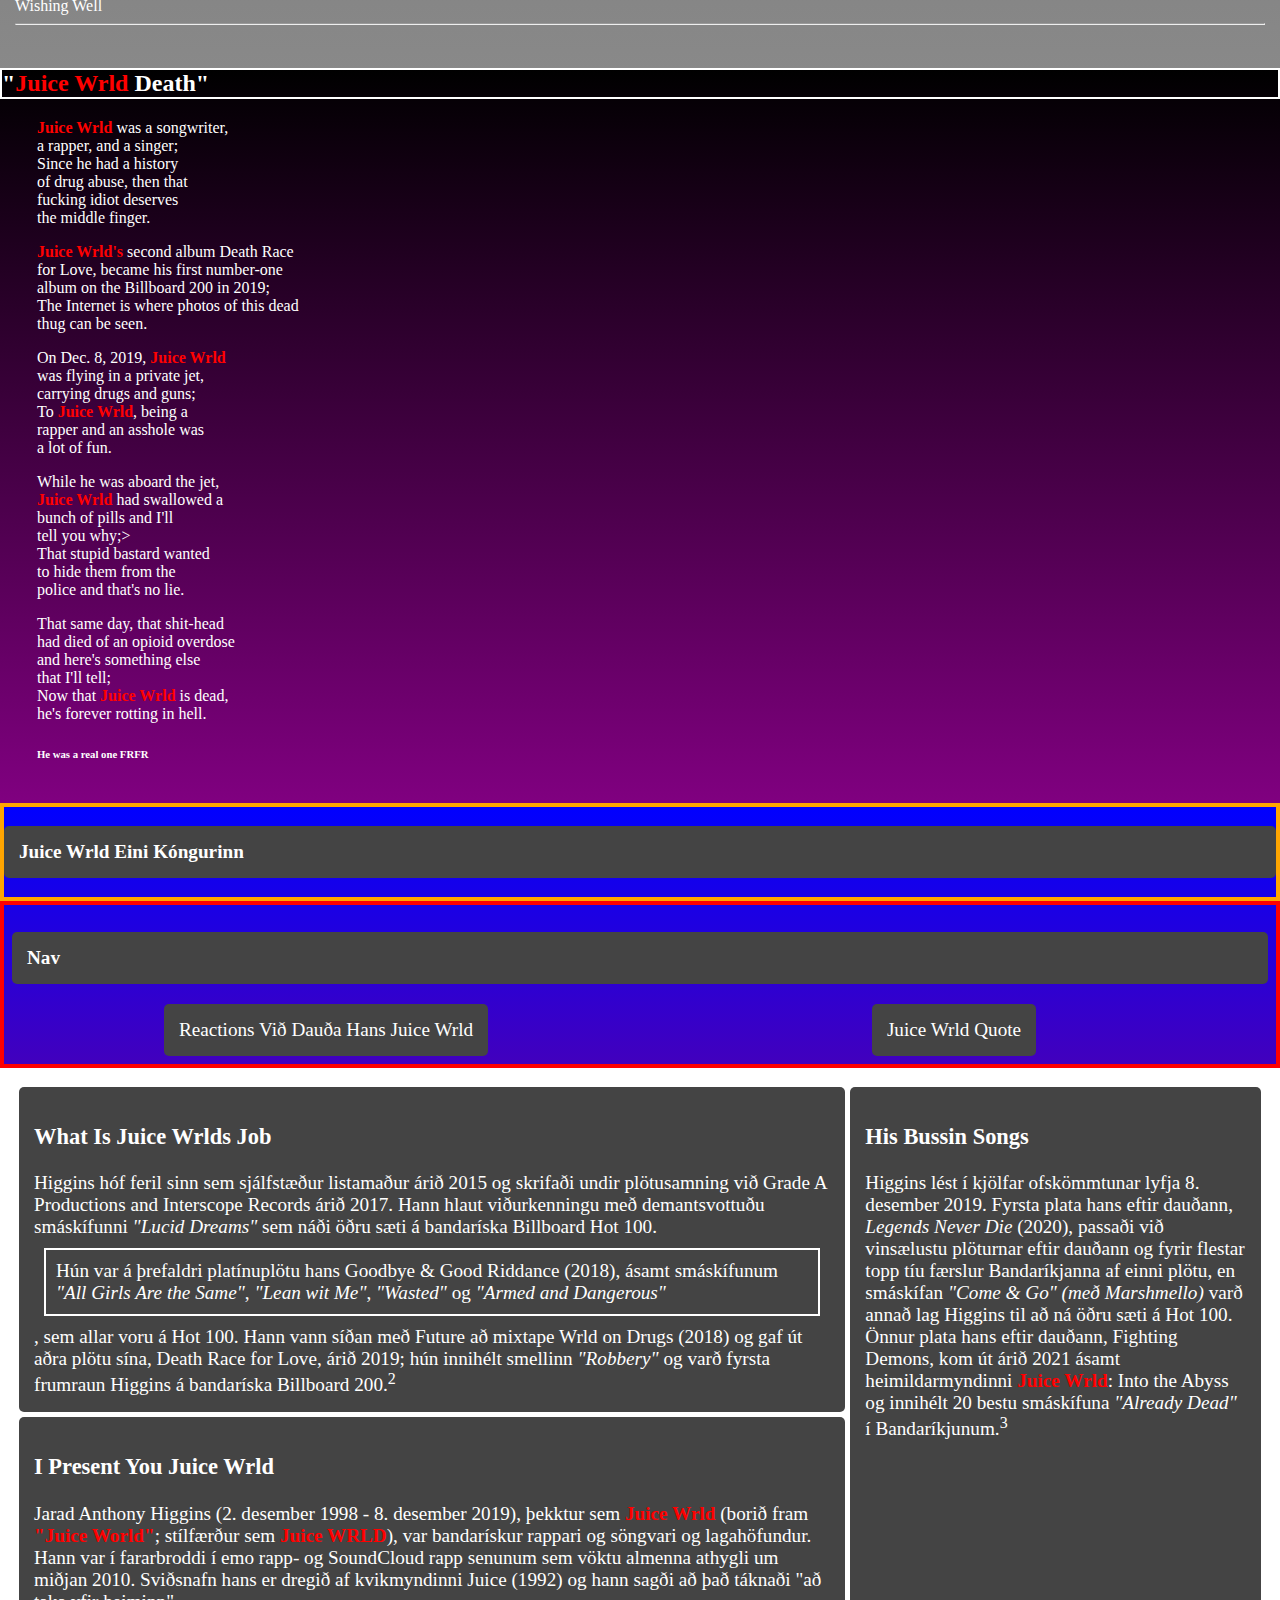
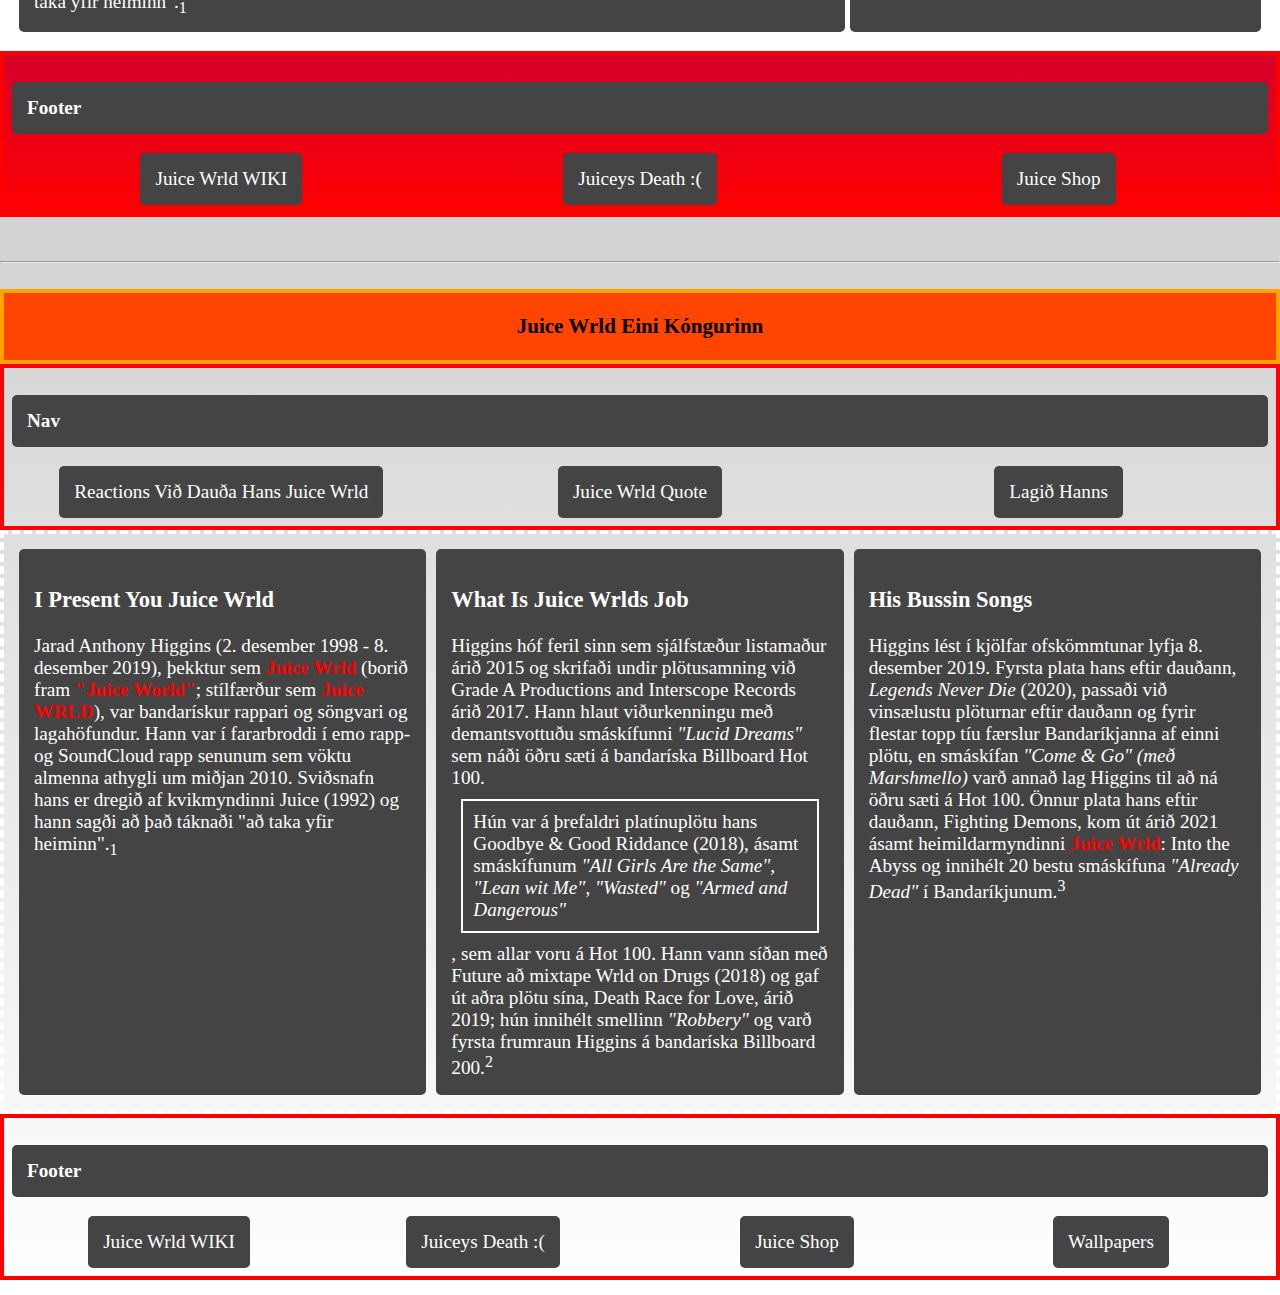
==== commit 312e1d89: "bætti myndir og fleira" ====
--- a/index.html
+++ b/index.html
@@ -8,6 +8,15 @@
     <title>Juice Wrld</title>
 </head>
 <body>
+
+    <picture>
+        <source media="(min-width:2000px)" srcset="YoungerWrld2000.jpg">
+        <source media="(min-width:1280px)" srcset="juiceBEAUTY.jpg">
+        <source media="(min-width:470px)" srcset="maxresdefault1280.jpg">
+        <img src="juiceWrldConcer470t.jpg">
+      </picture>
+
+
     <center><h1 class="BlárTexti">Juice Wrld</h1></center>
     <div>
     <h2>Jarad Anthony Higgins</h2>
--- a/style.css
+++ b/style.css
@@ -1,9 +1,6 @@
 body{
     max-width: 1280px;
     margin: 15px auto;
-
-    border: 3px dotted white;
-
 
     background: linear-gradient(black, white);
     color:white;
@@ -357,4 +354,13 @@
                 "c1 c1 b1 d1";
         
             }
+        }
+
+
+
+
+        img{
+            max-width: 100%;
+            height: auto;
+
         }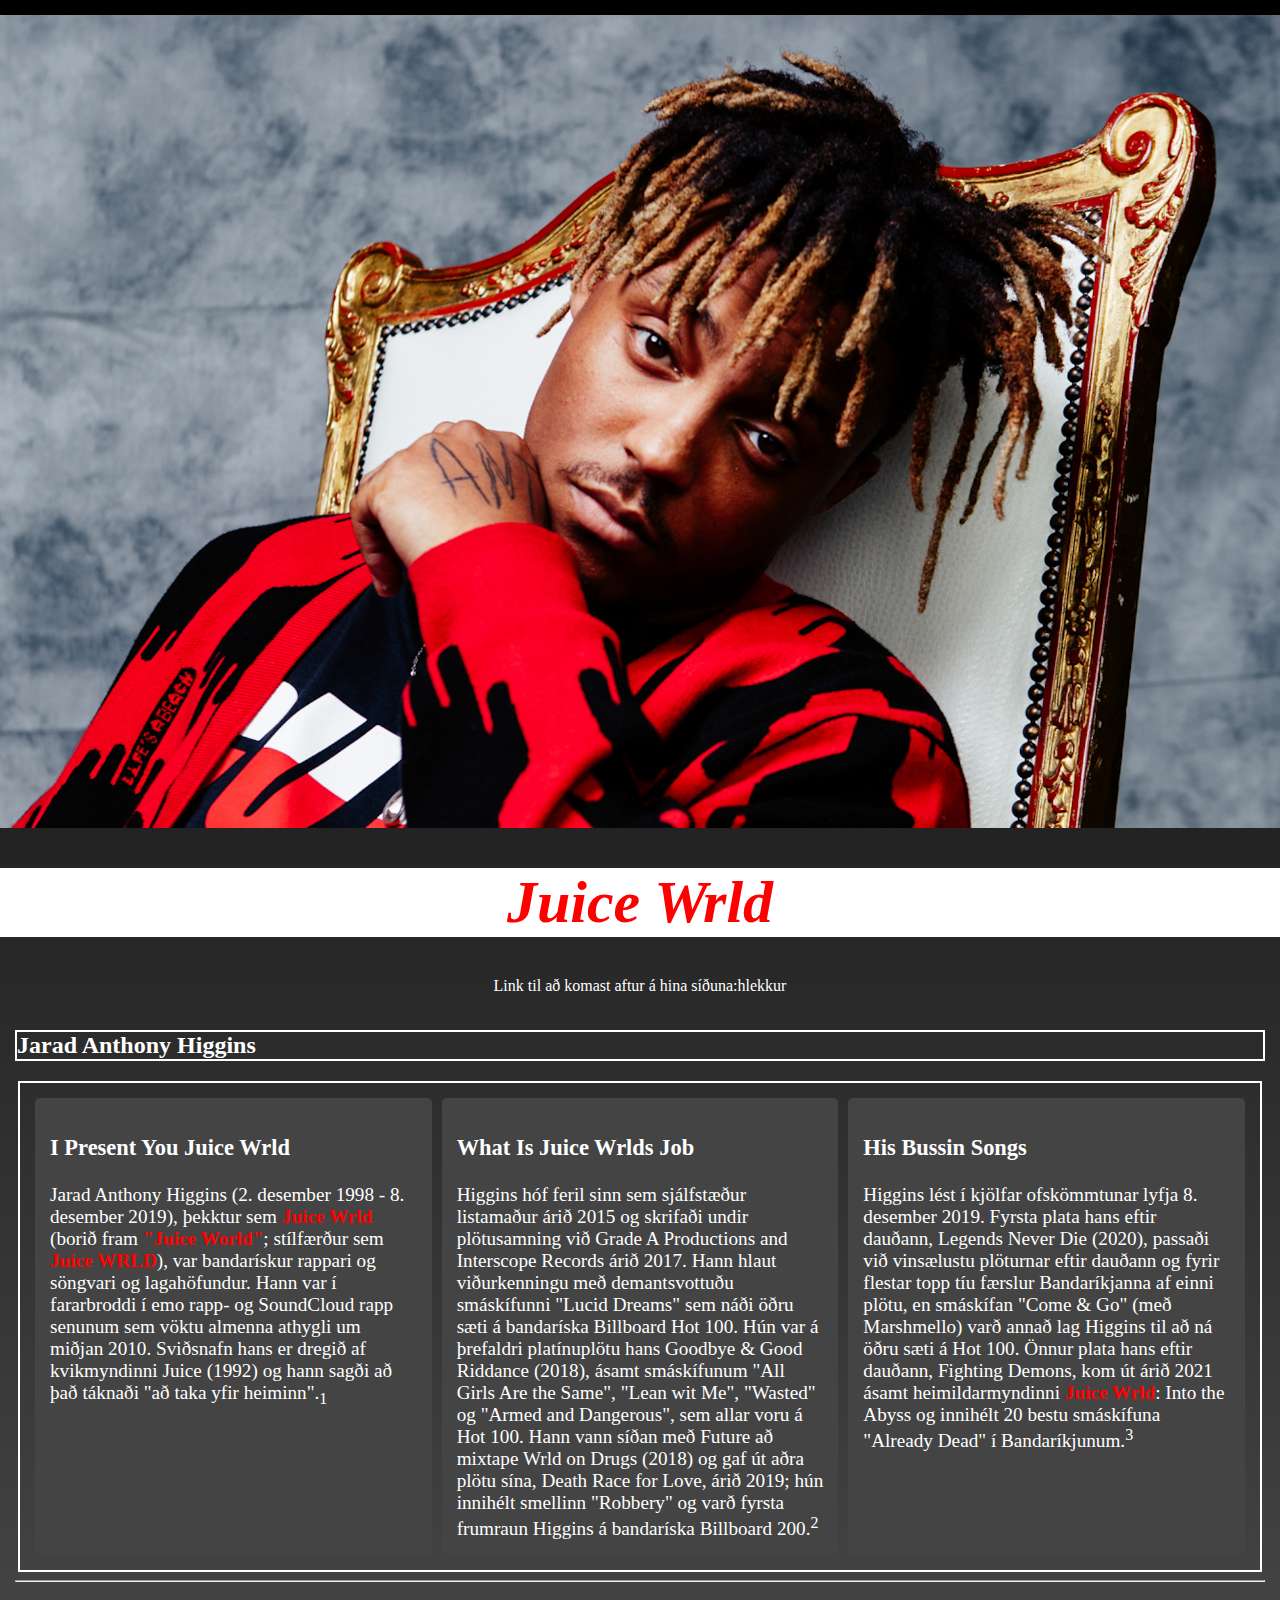
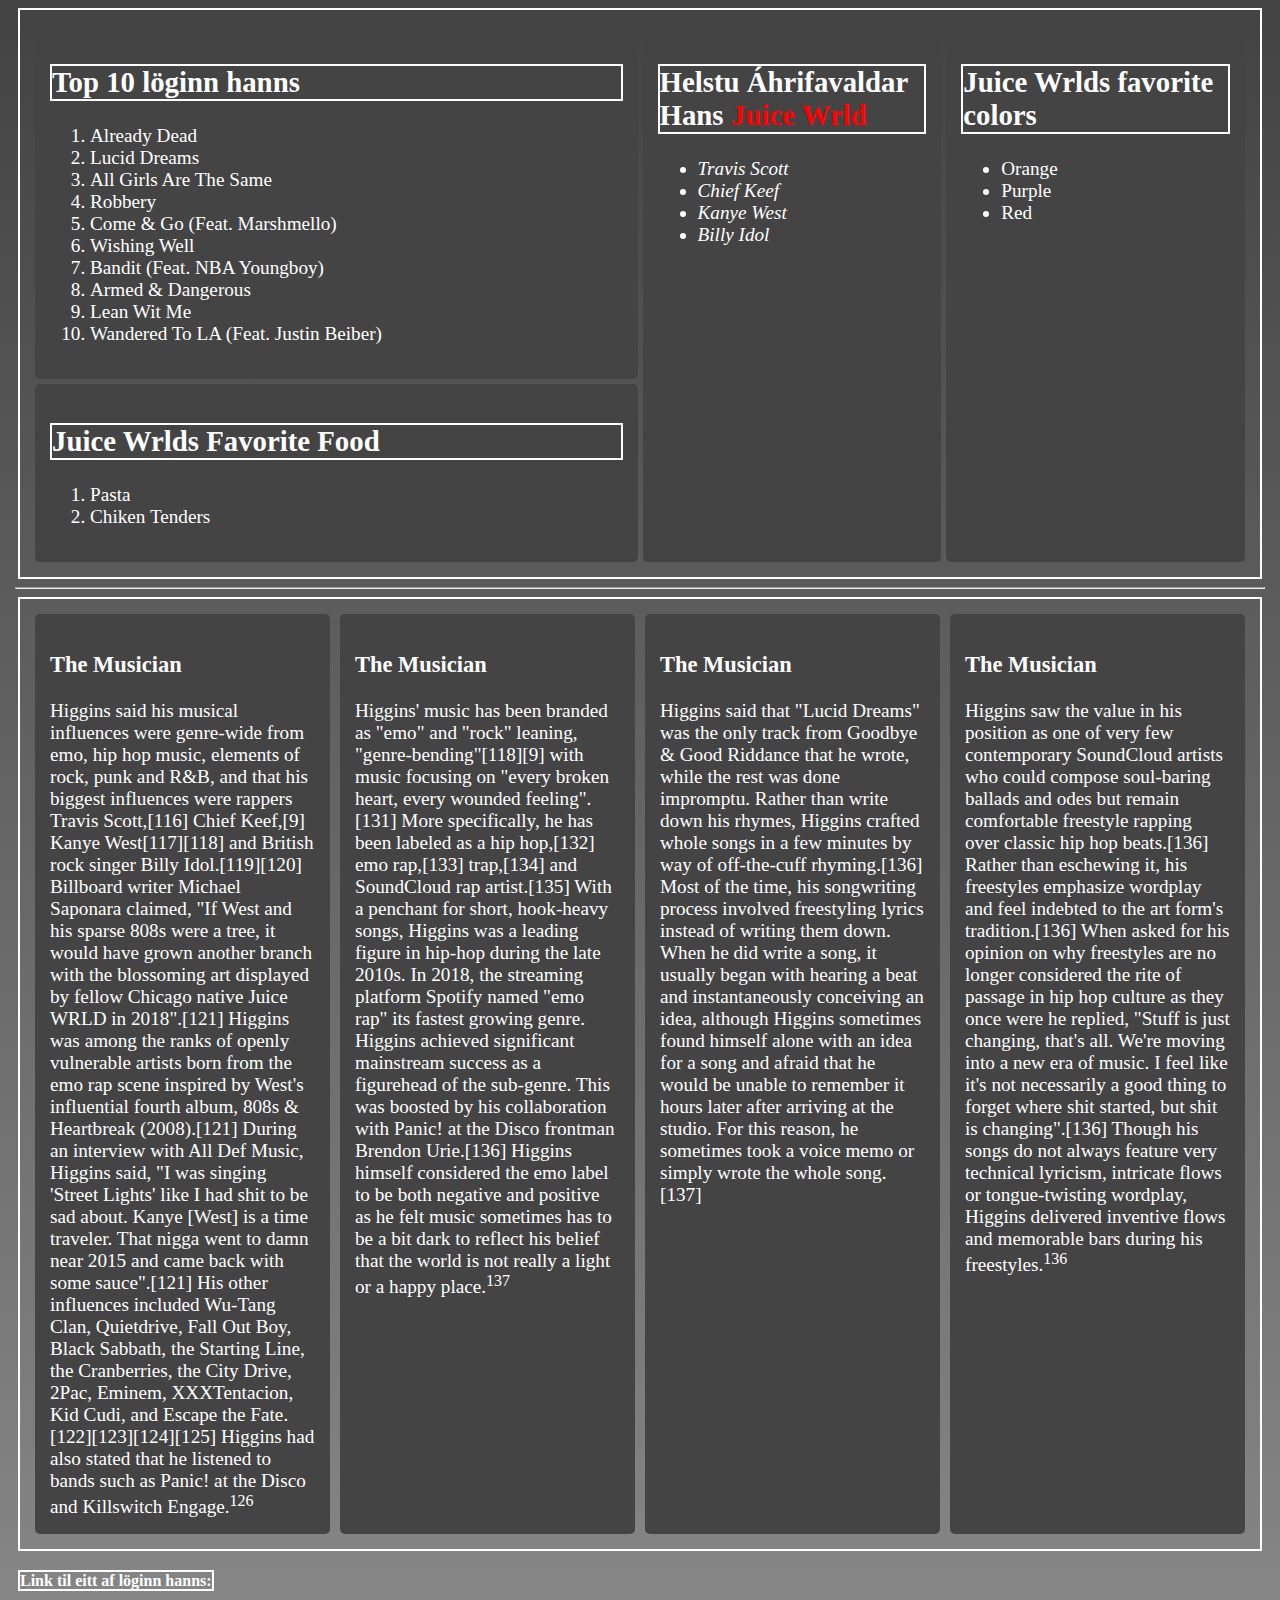
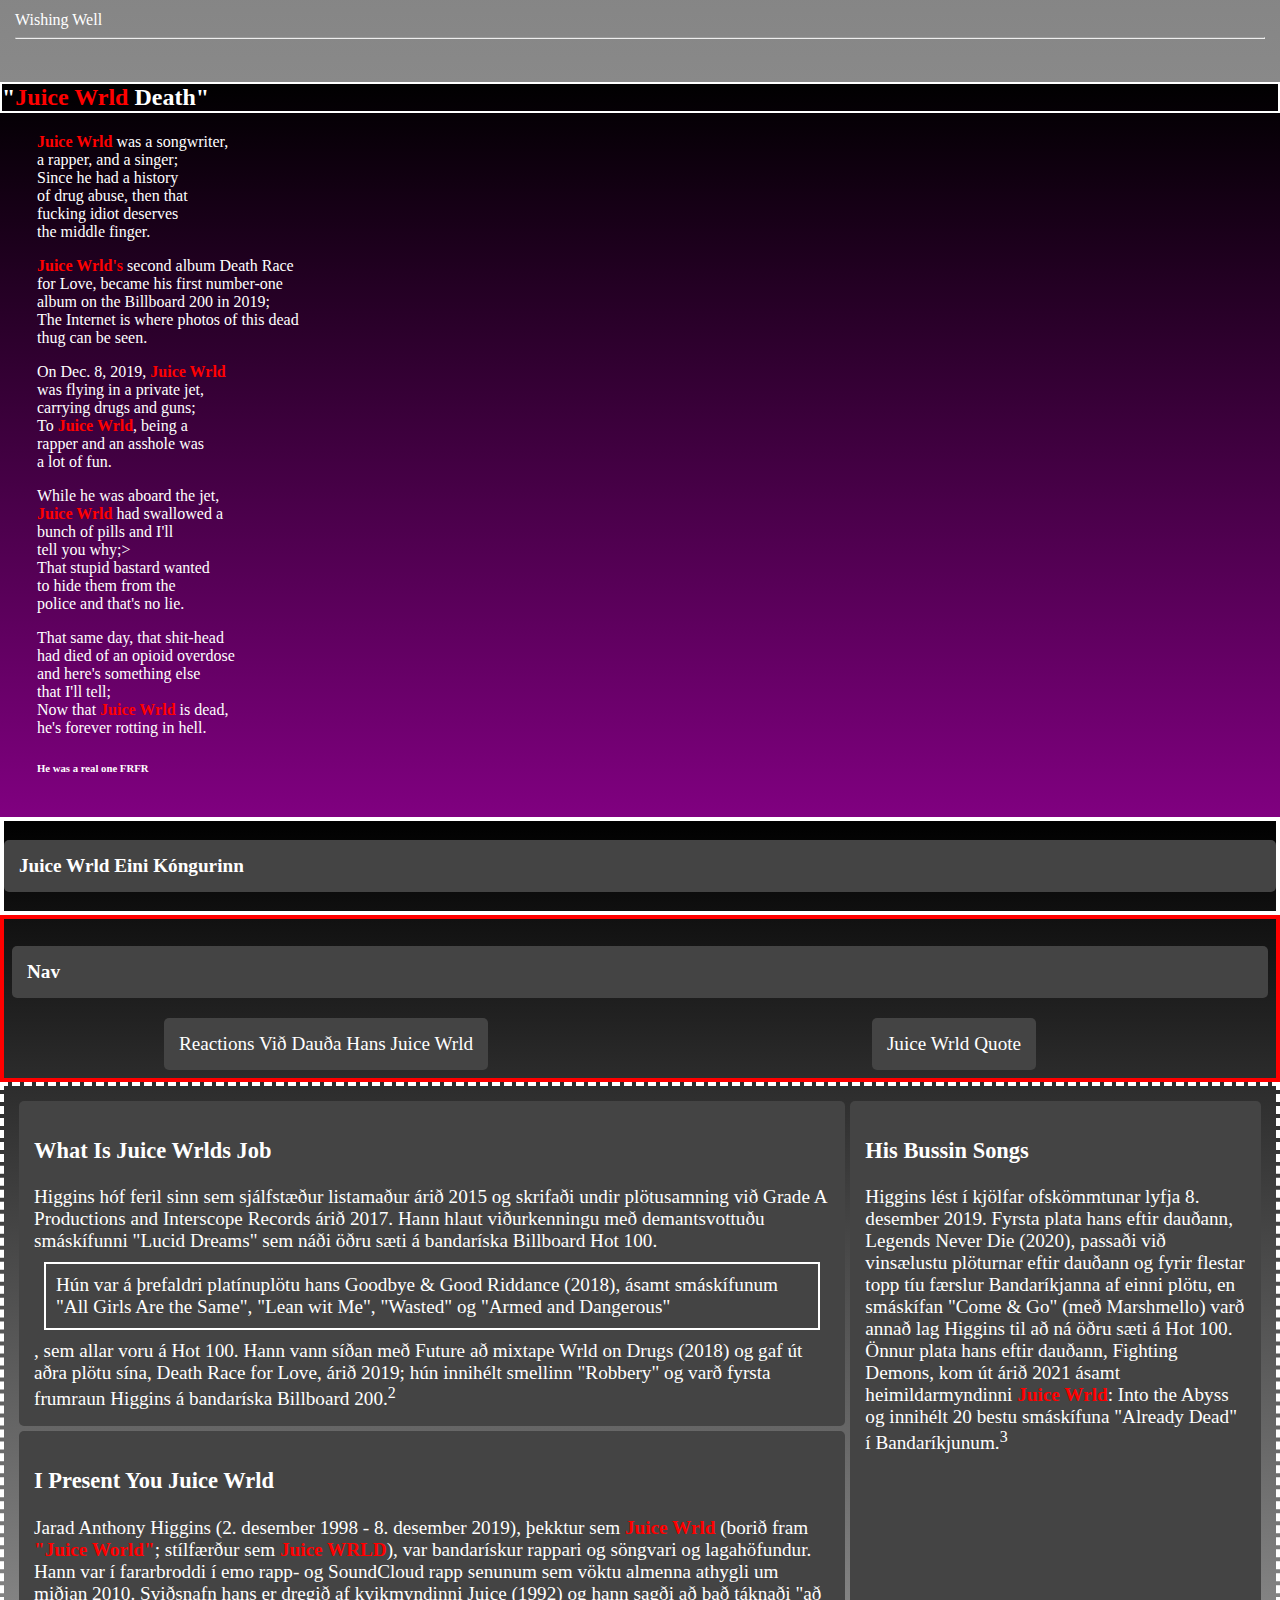
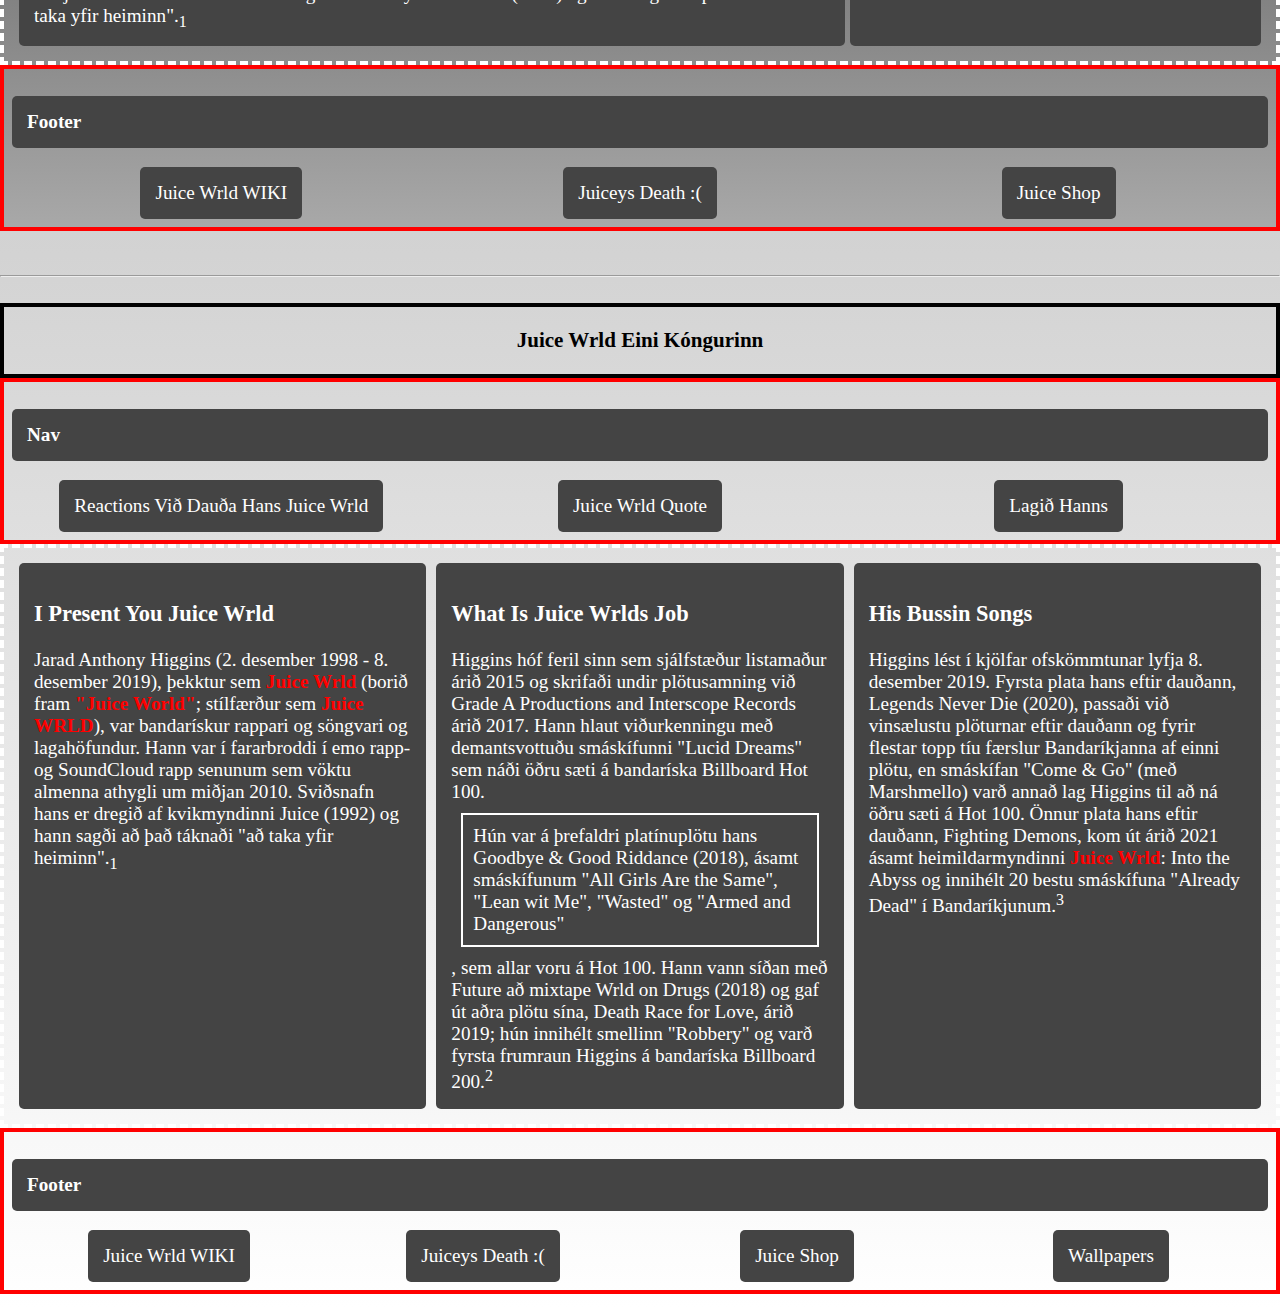
==== commit 95167a08: "bætti myndir og bætti i css og html" ====
--- a/index.html
+++ b/index.html
@@ -14,10 +14,11 @@
         <source media="(min-width:1280px)" srcset="juiceBEAUTY.jpg">
         <source media="(min-width:470px)" srcset="maxresdefault1280.jpg">
         <img src="juiceWrldConcer470t.jpg">
-      </picture>
+    </picture>
 
 
     <center><h1 class="BlárTexti">Juice Wrld</h1></center>
+    <center>Link til að komast aftur á hina síðuna:<a href="juice.html">hlekkur</a></center>
     <div>
     <h2>Jarad Anthony Higgins</h2>
  
--- a/style.css
+++ b/style.css
@@ -14,7 +14,7 @@
         background: linear-gradient(black,purple);
     }
     .lineargradient{
-        background: linear-gradient(blue,red);
+        background: linear-gradient(black, darkgray);
     }
 
     .Poem{
@@ -40,16 +40,22 @@
         margin-right: 3px;
     }
     
-    .BlárVTexti{
-        color: blueviolet;
+    .imgGrid{
+        display: grid;
+        grid-template-columns: 1fr 1fr;
+        padding-bottom: 0px;
+    }
+    .imgGrid2{
+        display: grid;
+        grid-template-columns: 1fr 1fr 1fr;
     }
     .Feitletrun{
         font-weight: 800;
         color: red;
     }
 
-    .Skaletur{
-        font-style: italic;
+    .backgroundimg{
+        background: red;
     }
     .Raudlitur{
         color: red;
@@ -78,10 +84,9 @@
         border: 4px dashed white;
     }
     .Border1{
-        border: 4px solid orange;
+        border: 4px solid;
     }
     .header{
-        background-color: orangered;
         color: black;
         font-size: large;
     }
@@ -98,7 +103,6 @@
         display: grid;
         grid-gap: 10px;
         grid-template-columns: 1fr 1fr 1fr;
-        background-color: #fff;
         color: #444;
         grid-template-areas: 
         "c"
@@ -356,11 +360,16 @@
             }
         }
 
-
-
-
-        img{
+        .img{
+            display: block;
             max-width: 100%;
             height: auto;
 
+        }
+
+        img{
+            display: block;
+            max-width: 100%;
+            height: auto;
+
         }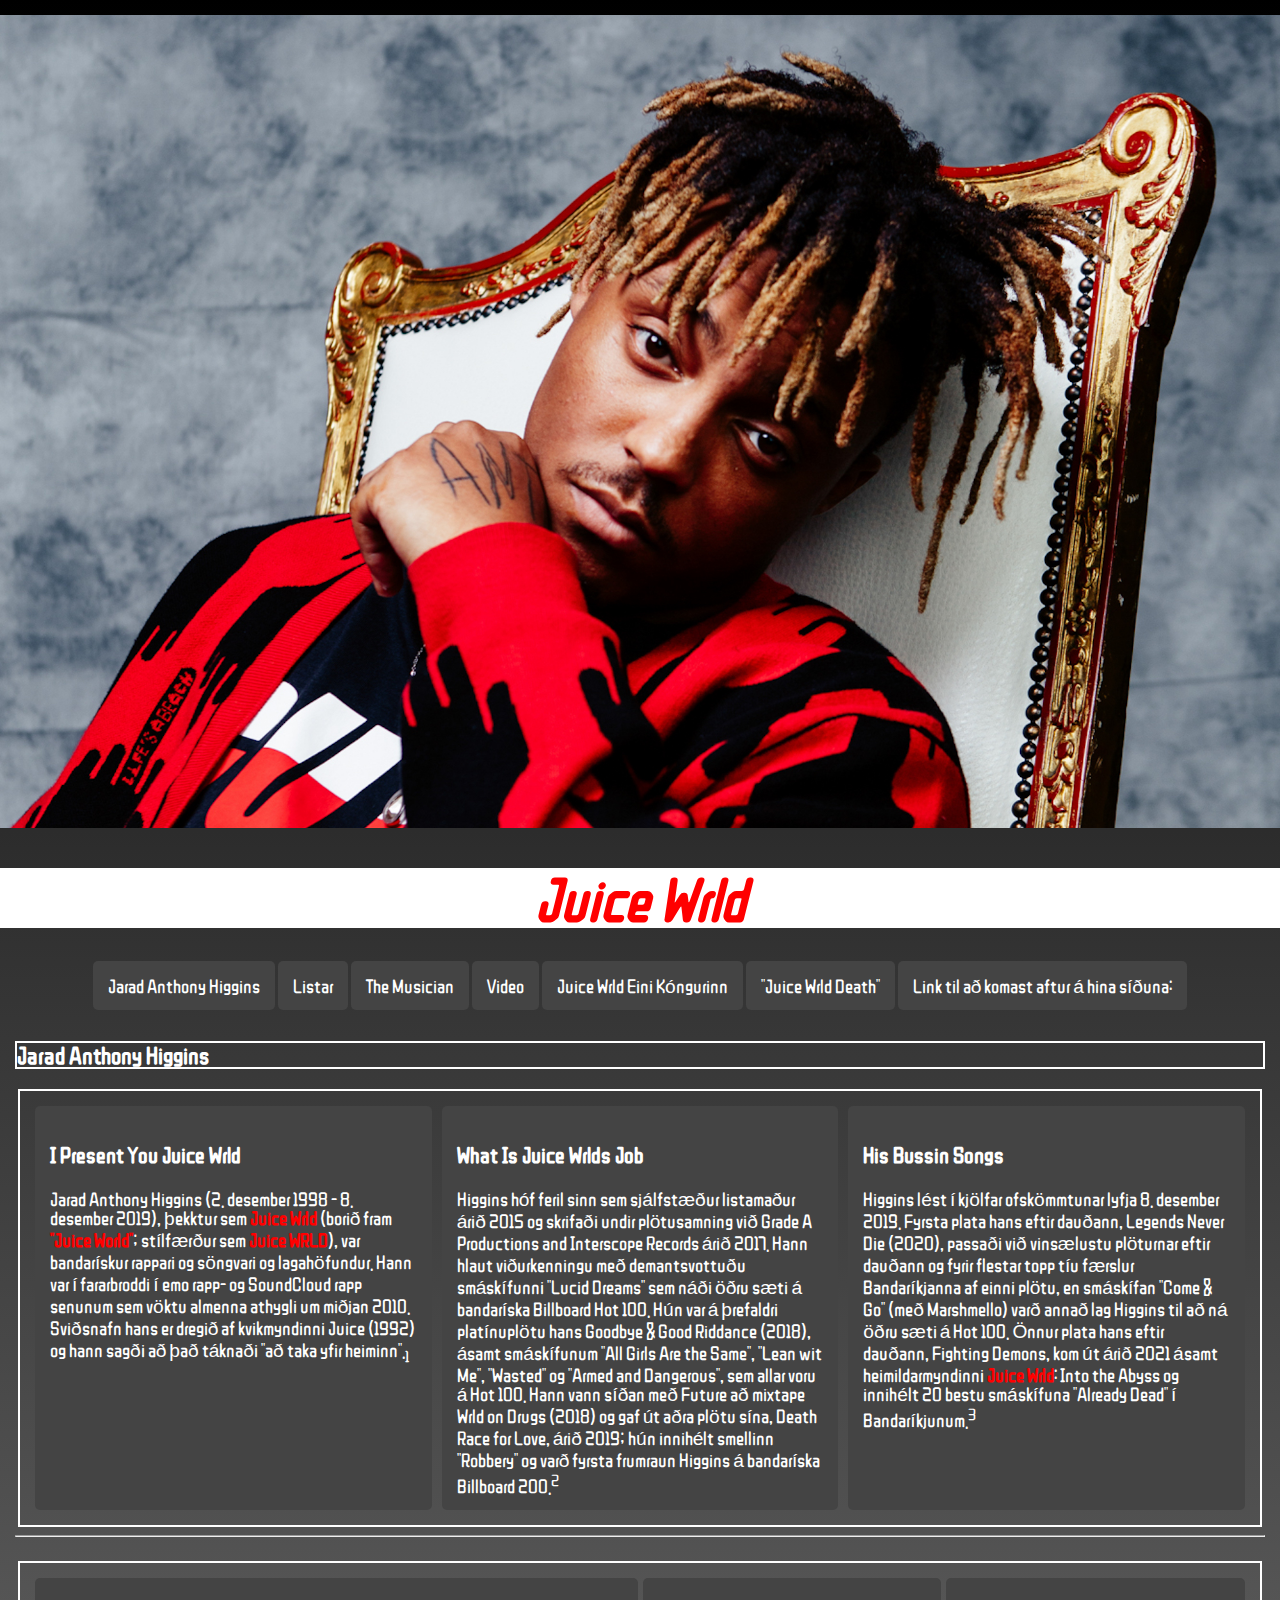
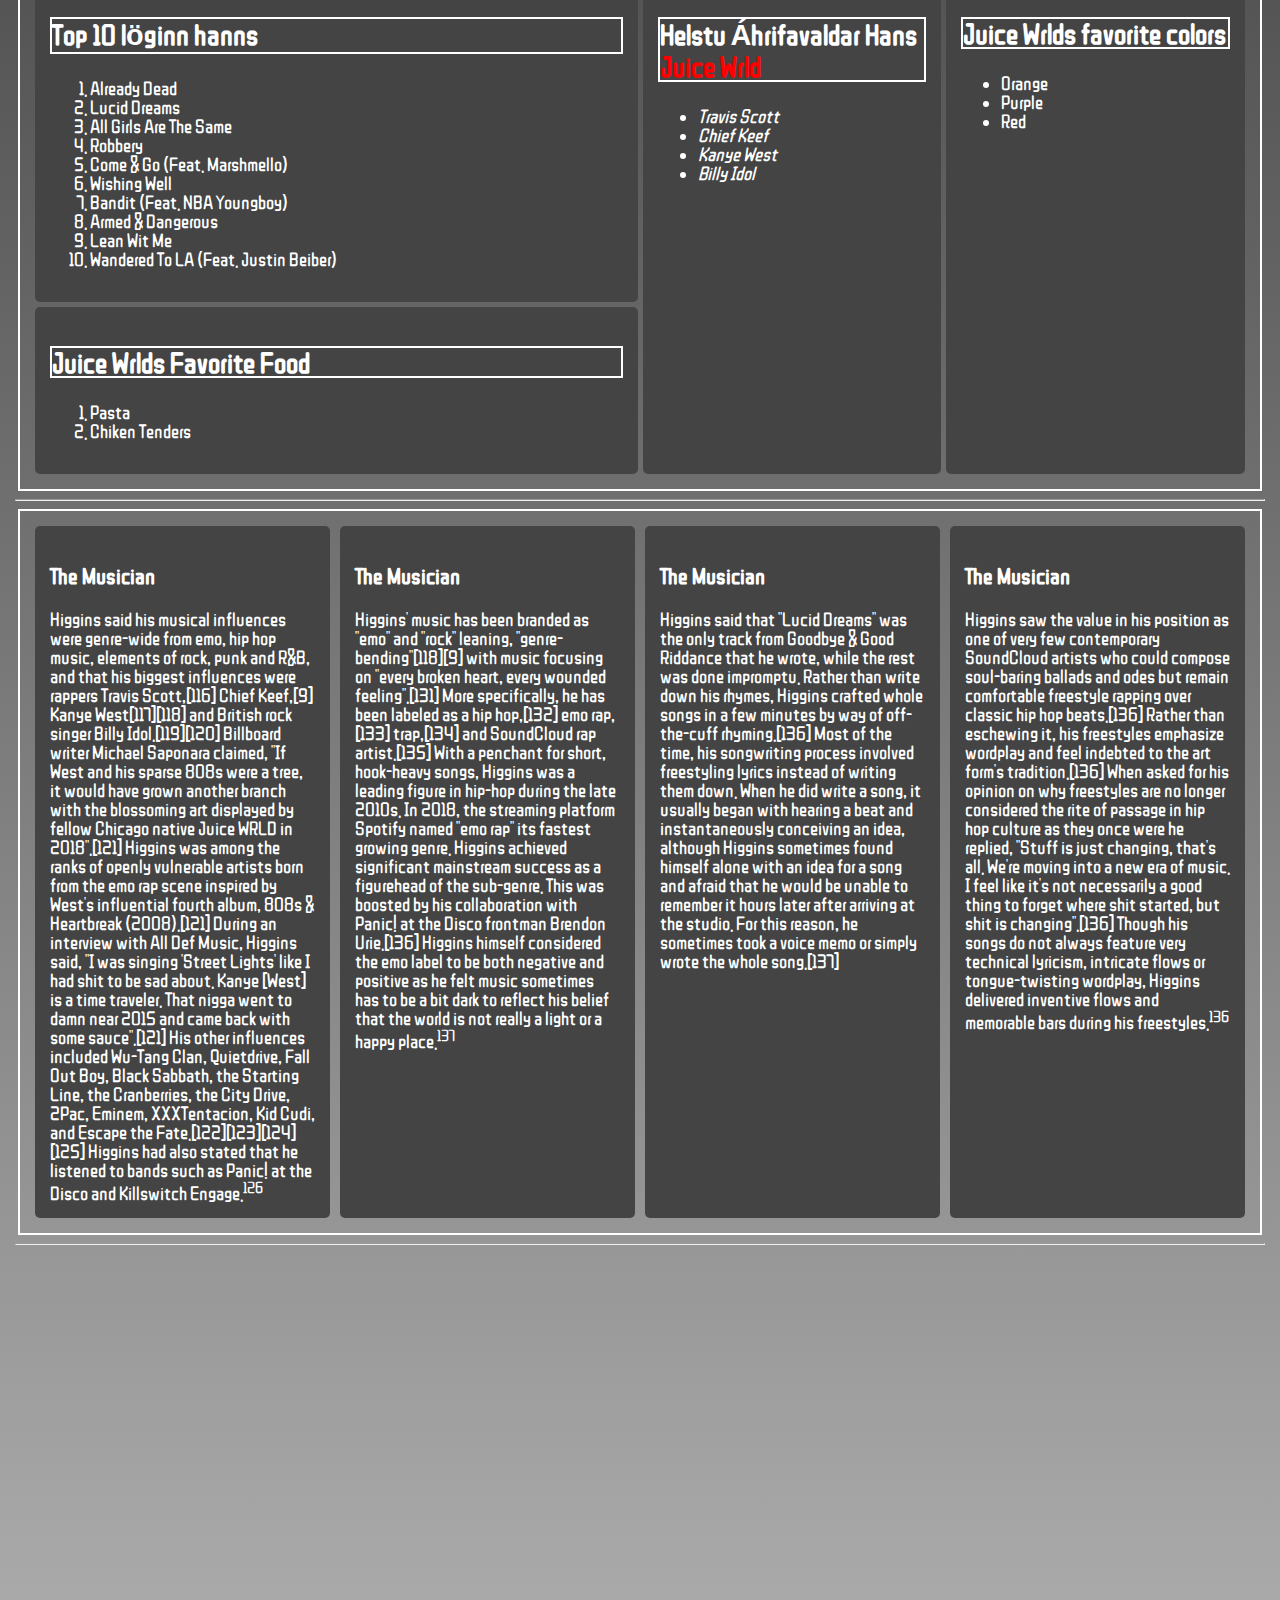
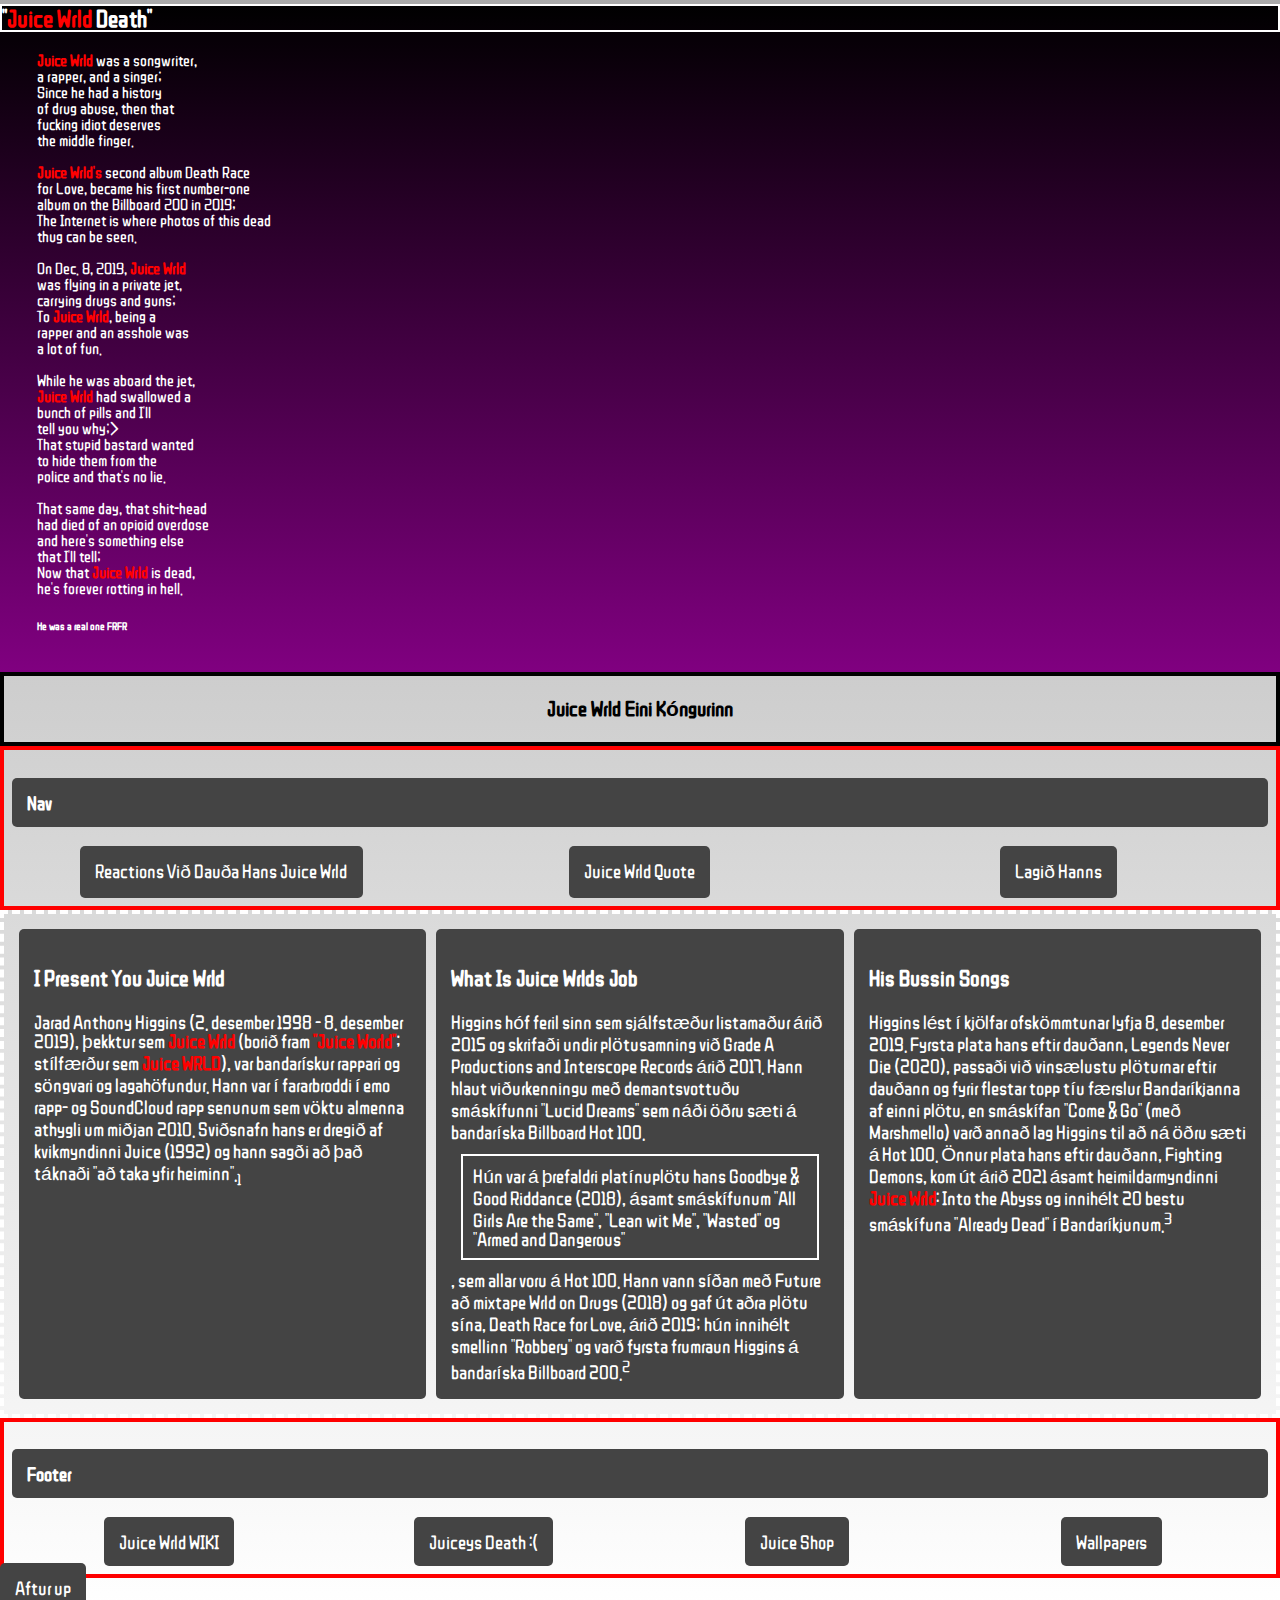
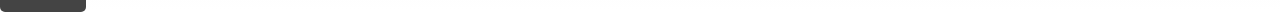
==== commit 6696fb83: "bætti video og bætti í Html" ====
--- a/index.html
+++ b/index.html
@@ -18,9 +18,20 @@
 
 
     <center><h1 class="BlárTexti">Juice Wrld</h1></center>
-    <center>Link til að komast aftur á hina síðuna:<a href="juice.html">hlekkur</a></center>
+    <nav>
+        <center>
+        <a href="#nr1" class="box">Jarad Anthony Higgins</a>
+        <a href="#nr2" class="box">Listar</a>
+        <a href="#nr3" class="box">The Musician</a>
+        <a href="#Video" class="box">Video</a>
+        <a href="#nr4" class="box">Juice Wrld Eini Kóngurinn</a>
+        <a href="#nr5" class="box">"Juice Wrld Death"</a>
+        <a href="juice.html" class="box">Link til að komast aftur á hina síðuna:</a>
+        </center>
+    </nav>
+
     <div>
-    <h2>Jarad Anthony Higgins</h2>
+    <h2 id="nr1">Jarad Anthony Higgins</h2>
  
     <div class="dalkar_2 Border">
         <div class="padding box">
@@ -52,7 +63,7 @@
     <div class="fourpice Border">    
             
         <div class="box a1">
-            <h2 class="Fitletrun">Top 10 löginn hanns</h2>
+            <h2 id="nr2" class="Fitletrun">Top 10 löginn hanns</h2>
             <ol>
                 <li>Already Dead</li>
                 <li>Lucid Dreams</li>
@@ -95,19 +106,21 @@
 
     <hr>
 
-    <div class="dalkar_4 Border">
+    <div id="nr3" class="dalkar_4 Border">
         <div class="box"><h3>The Musician</h3>Higgins said his musical influences were genre-wide from emo, hip hop music, elements of rock, punk and R&B, and that his biggest influences were rappers Travis Scott,[116] Chief Keef,[9] Kanye West[117][118] and British rock singer Billy Idol.[119][120] Billboard writer Michael Saponara claimed, "If West and his sparse 808s were a tree, it would have grown another branch with the blossoming art displayed by fellow Chicago native Juice WRLD in 2018".[121] Higgins was among the ranks of openly vulnerable artists born from the emo rap scene inspired by West's influential fourth album, 808s & Heartbreak (2008).[121] During an interview with All Def Music, Higgins said, "I was singing 'Street Lights' like I had shit to be sad about. Kanye [West] is a time traveler. That nigga went to damn near 2015 and came back with some sauce".[121] His other influences included Wu-Tang Clan, Quietdrive, Fall Out Boy, Black Sabbath, the Starting Line, the Cranberries, the City Drive, 2Pac, Eminem, XXXTentacion, Kid Cudi, and Escape the Fate.[122][123][124][125] Higgins had also stated that he listened to bands such as Panic! at the Disco and Killswitch Engage.<sup>126</sup></div>
         <div class="box"><h3>The Musician</h3>Higgins' music has been branded as "emo" and "rock" leaning, "genre-bending"[118][9] with music focusing on "every broken heart, every wounded feeling".[131] More specifically, he has been labeled as a hip hop,[132] emo rap,[133] trap,[134] and SoundCloud rap artist.[135] With a penchant for short, hook-heavy songs, Higgins was a leading figure in hip-hop during the late 2010s. In 2018, the streaming platform Spotify named "emo rap" its fastest growing genre. Higgins achieved significant mainstream success as a figurehead of the sub-genre. This was boosted by his collaboration with Panic! at the Disco frontman Brendon Urie.[136] Higgins himself considered the emo label to be both negative and positive as he felt music sometimes has to be a bit dark to reflect his belief that the world is not really a light or a happy place.<sup>137</sup></div>
         <div class="box"><h3>The Musician</h3>Higgins said that "Lucid Dreams" was the only track from Goodbye & Good Riddance that he wrote, while the rest was done impromptu. Rather than write down his rhymes, Higgins crafted whole songs in a few minutes by way of off-the-cuff rhyming.[136] Most of the time, his songwriting process involved freestyling lyrics instead of writing them down. When he did write a song, it usually began with hearing a beat and instantaneously conceiving an idea, although Higgins sometimes found himself alone with an idea for a song and afraid that he would be unable to remember it hours later after arriving at the studio. For this reason, he sometimes took a voice memo or simply wrote the whole song.[137]</div>
         <div class="box"><h3>The Musician</h3>Higgins saw the value in his position as one of very few contemporary SoundCloud artists who could compose soul-baring ballads and odes but remain comfortable freestyle rapping over classic hip hop beats.[136] Rather than eschewing it, his freestyles emphasize wordplay and feel indebted to the art form's tradition.[136] When asked for his opinion on why freestyles are no longer considered the rite of passage in hip hop culture as they once were he replied, "Stuff is just changing, that's all. We're moving into a new era of music. I feel like it's not necessarily a good thing to forget where shit started, but shit is changing".[136] Though his songs do not always feature very technical lyricism, intricate flows or tongue-twisting wordplay, Higgins delivered inventive flows and memorable bars during his freestyles.<sup>136</sup></div>
     </div>
-    <h4><span class="Border">Link til eitt af löginn hanns:</span></h4>
-    <a href="https://youtu.be/C5i-UnuUKUI">Wishing Well</a>
     
+
     <hr>
 
-    </div>
-    <section class="black">
+
+    <iframe id="Video" width="560" height="315" src="https://www.youtube.com/embed/STIWuK_WioM" title="YouTube video player" frameborder="0" allow="accelerometer; autoplay; clipboard-write; encrypted-media; gyroscope; picture-in-picture; web-share" allowfullscreen></iframe>
+
+    </div>
+    <section class="black" id="nr5">
         <h2>"<span class="Raudlitur, Feitletrun">Juice Wrld</span> Death"</h2>
         <p class="Poem">
             <span class="Raudlitur, Feitletrun">Juice Wrld</span> was a songwriter, <br>
@@ -160,62 +173,7 @@
     </section>
     
 
-
-
-
-    <article class="lineargradient">
-        <header class="Border1"><h3 class="box">Juice Wrld Eini Kóngurinn</h3></header>
-        <nav class="Border3">
-            <h3 class="box">Nav</h3>
-            <center class="valmynd3">
-                <a href="https://youtu.be/UpNJYae4cHo" class="box">Reactions Við Dauða Hans Juice Wrld</a> 
-                <a href="https://youtu.be/7sJlNObrBRo" class="box">Juice Wrld Quote</a> 
-            </center>
-        </nav>
-
-        <div class="wrapper Border2">
-            <aside class="box c">
-                <h3>I Present You Juice Wrld</h3>
-                Jarad Anthony Higgins (2. desember 1998 - 8. desember 2019), þekktur sem <span class="Raudlitur, Feitletrun">Juice Wrld</span> (borið fram <span class="Raudlitur, Feitletrun">"Juice World"</span>; stílfærður sem <span class="Raudlitur, Feitletrun">Juice WRLD</span>),
-                var bandarískur rappari og söngvari og lagahöfundur.  Hann var í fararbroddi í emo rapp- og SoundCloud rapp senunum sem vöktu almenna athygli um miðjan 2010.
-                Sviðsnafn hans er dregið af kvikmyndinni Juice (1992) og hann sagði að það táknaði "að taka yfir heiminn".<sub>1</sub>
-            </aside>
-            <main class="box a">
-                <h3>What Is Juice Wrlds Job</h3>
-                Higgins hóf feril sinn sem sjálfstæður listamaður
-                árið 2015 og skrifaði undir plötusamning við Grade A Productions and Interscope Records árið 2017. Hann hlaut viðurkenningu með demantsvottuðu smáskífunni <span class="Skaletur">"Lucid Dreams"</span>
-                sem náði öðru sæti á bandaríska Billboard Hot 100.  <blockquote class="bordermargin">Hún var á þrefaldri platínuplötu hans Goodbye & Good Riddance (2018), ásamt smáskífunum <span class="Skaletur">"All Girls Are the Same"</span>, 
-                <span class="Skaletur">"Lean wit Me"</span>, <span class="Skaletur">"Wasted"</span> og <span class="Skaletur">"Armed and Dangerous"</blockquote>, sem allar voru á Hot 100.</span> Hann vann síðan með Future að mixtape Wrld on Drugs (2018) og gaf út aðra plötu sína, 
-                Death Race for Love, árið 2019; hún innihélt smellinn <span class="Skaletur">"Robbery"</span> og varð fyrsta frumraun Higgins á bandaríska Billboard 200.<sup>2</sup>
-            
-            </main>
-            <section class="box b">
-                <h3>His Bussin Songs</h3>
-                Higgins lést í kjölfar ofskömmtunar lyfja 8.
-                desember 2019. Fyrsta plata hans eftir dauðann, <span class="Skaletur">Legends Never Die</span> (2020), passaði við vinsælustu plöturnar eftir dauðann og fyrir flestar topp tíu færslur Bandaríkjanna af 
-                einni plötu, en smáskífan <span class="Skaletur">"Come & Go" (með Marshmello)</span> varð annað lag Higgins til að ná öðru sæti á Hot 100. Önnur plata hans eftir dauðann, Fighting Demons, 
-                kom út árið 2021 ásamt heimildarmyndinni <span class="Raudlitur, Feitletrun">Juice Wrld</span>: Into the Abyss og innihélt 20 bestu smáskífuna <span class="Skaletur">"Already Dead"</span> í Bandaríkjunum.<sup>3</sup>
-            
-            </section>
-        </div>
-
-        <footer class="Border3">
-            <h3 class="box">Footer</h3>
-            <center class="valmynd">
-                <a href="https://en.wikipedia.org/wiki/Juice_Wrld" class="box">Juice Wrld WIKI</a> 
-                <a href="https://www.bbc.com/news/newsbeat-51218254" class="box">Juiceys Death :(</a> 
-                <a href="https://www.juicewrldmerchshop.com/" class="box">Juice Shop</a>
-            </center>
-        </footer>
-    </article>
-
-    <br>
-    <br>
-    <hr>
-    <br>
-
-
-    <center><header class="Border1 header"><h3>Juice Wrld Eini Kóngurinn</h3></header></center>
+    <center><header id="nr4" class="Border1 header"><h3>Juice Wrld Eini Kóngurinn</h3></header></center>
     <nav class="Border3">
         <h3 class="box">Nav</h3>
         <center class="valmynd">
@@ -262,6 +220,6 @@
     </footer>
     
 
-    
+    <a href="#" class="box">Aftur up</a>
 </body>
 </html>--- a/style.css
+++ b/style.css
@@ -1,10 +1,16 @@
+@import url('https://fonts.googleapis.com/css2?family=ZCOOL+QingKe+HuangYou&display=swap');
+
+html{
+    scroll-behavior: smooth;
+}
+
 body{
     max-width: 1280px;
     margin: 15px auto;
 
     background: linear-gradient(black, white);
     color:white;
-    font-family: cursive;
+    font-family: 'ZCOOL QingKe HuangYou', sans-serif;
     }
 
     .white{
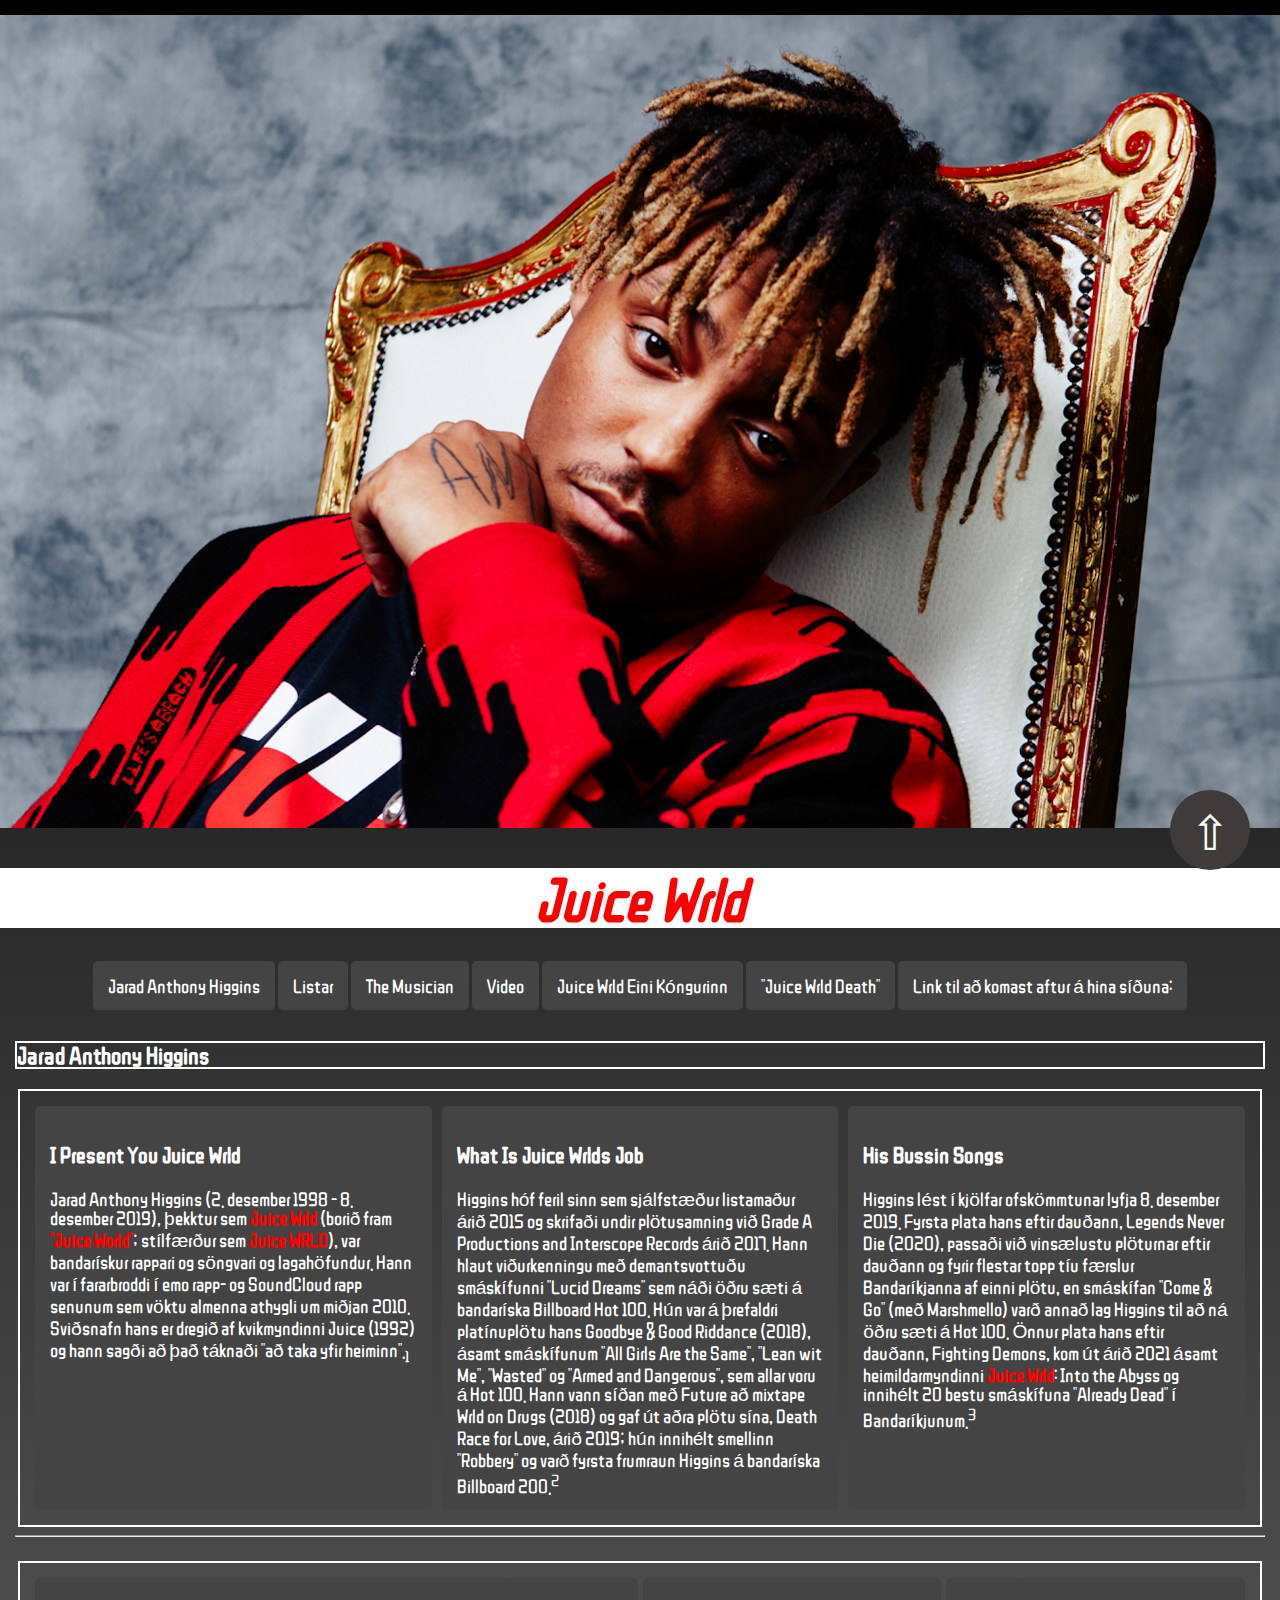
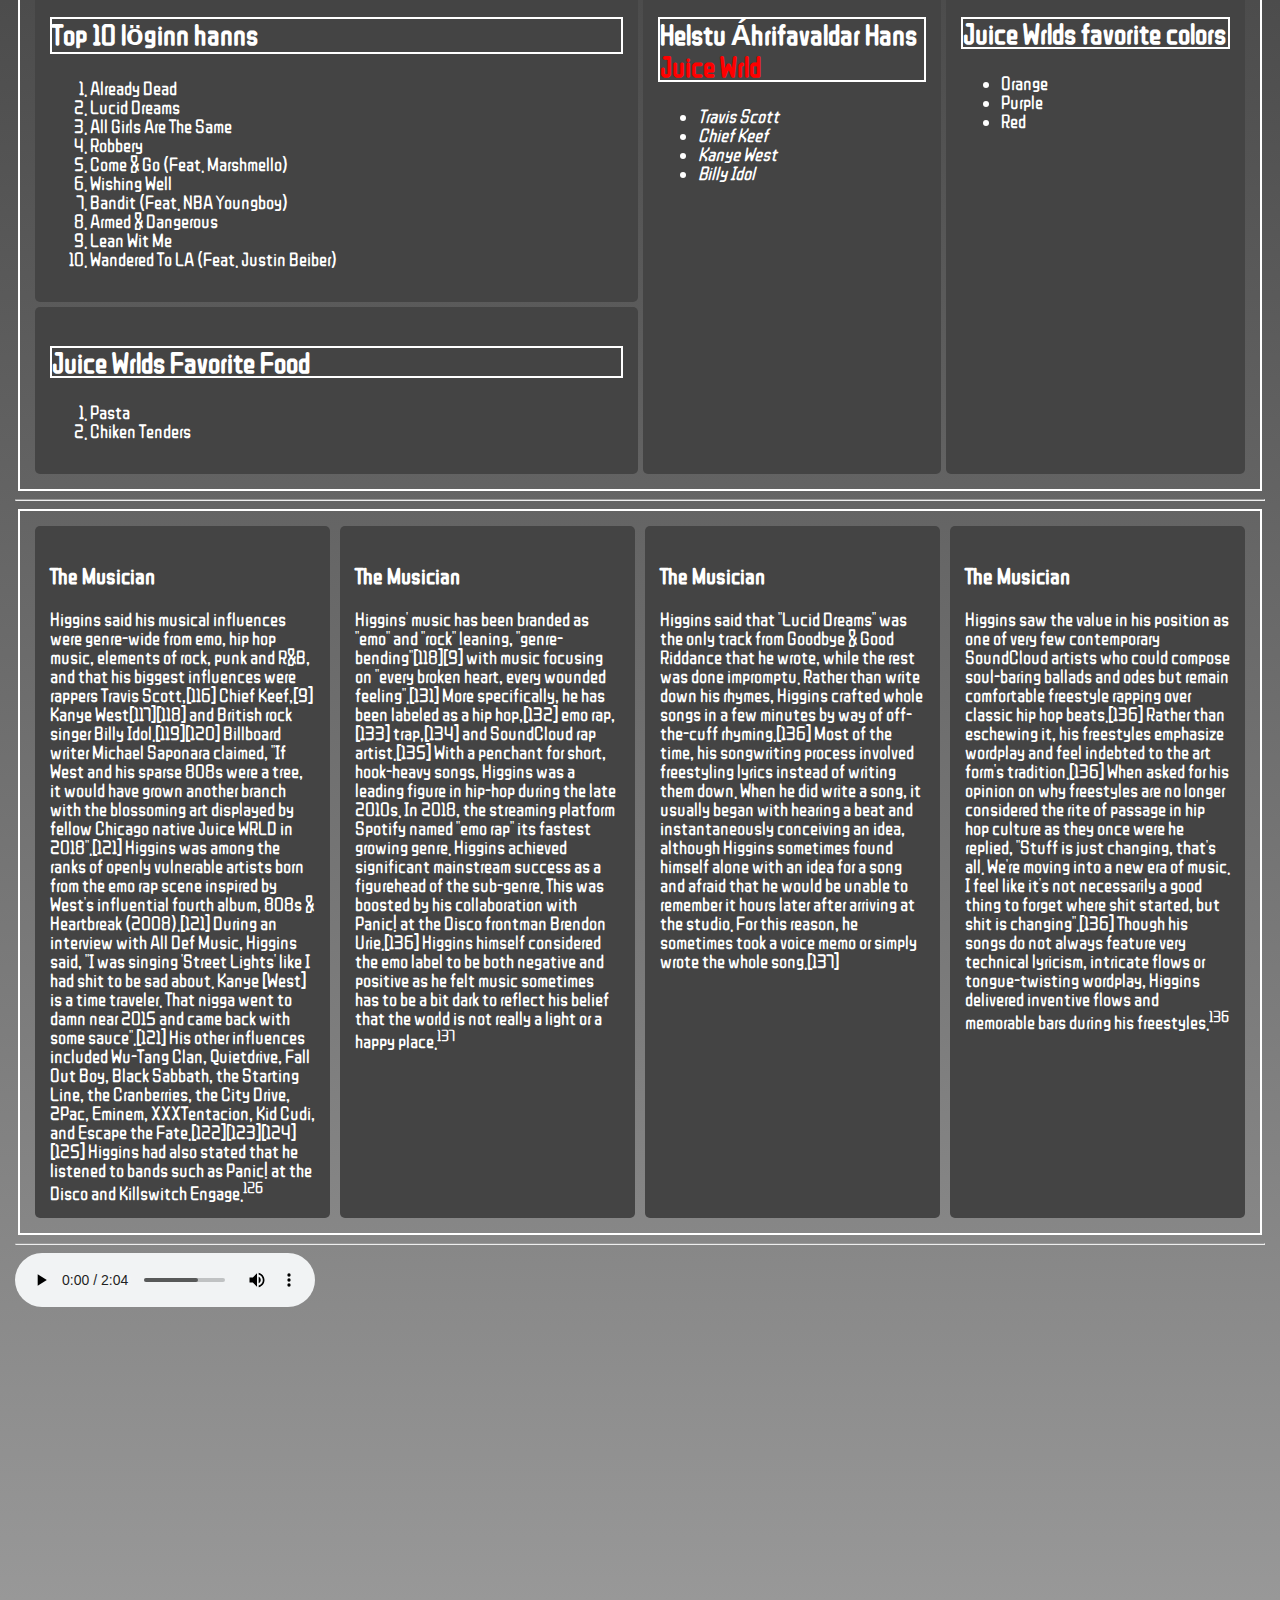
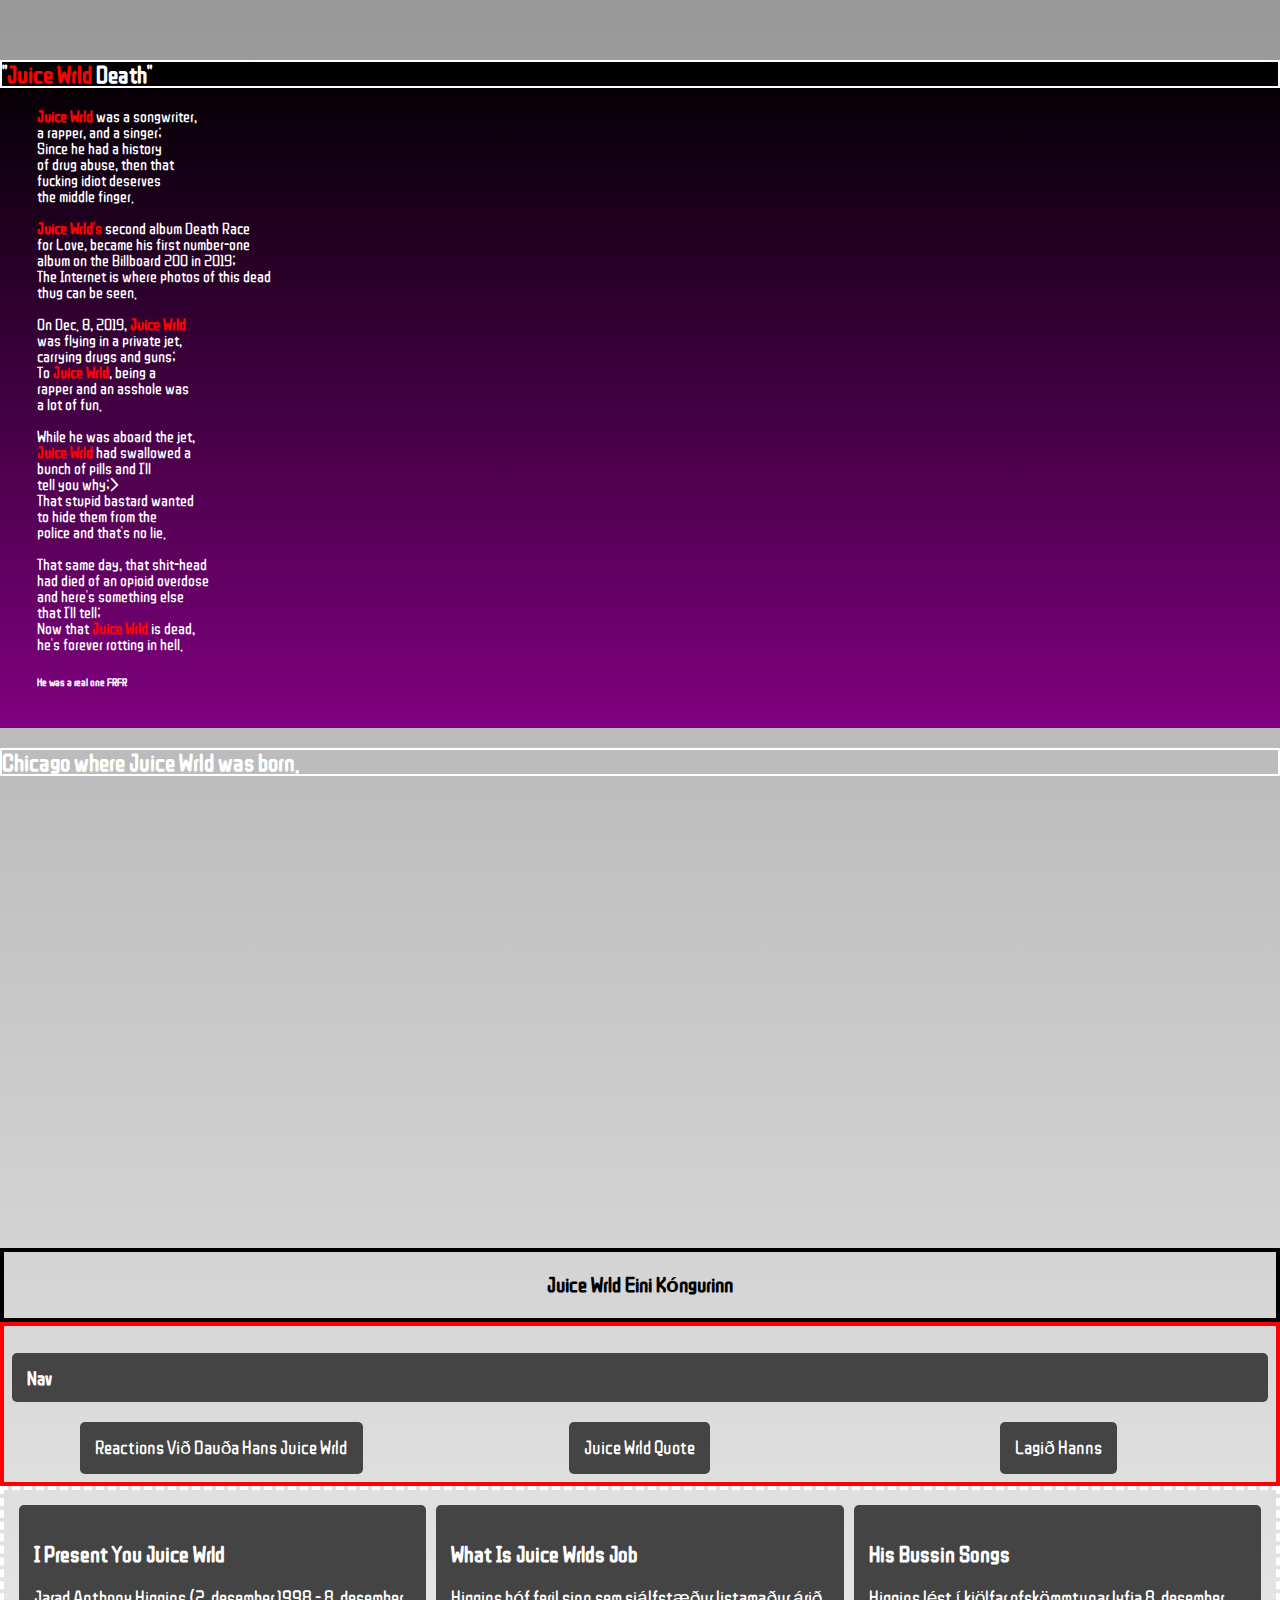
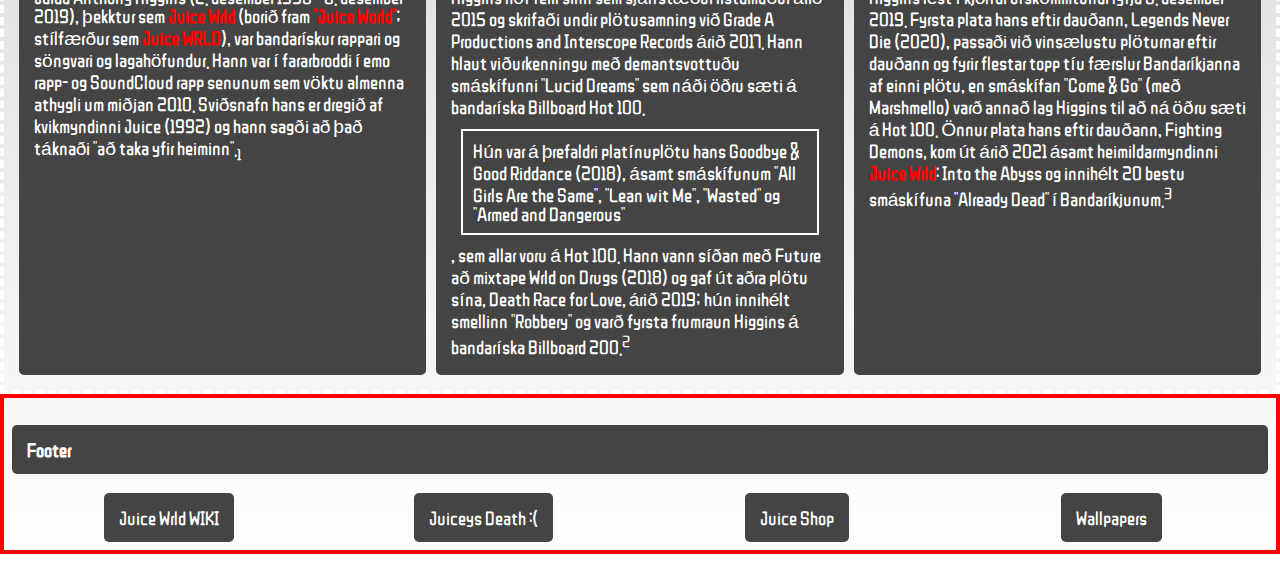
==== commit 51932da2: "bætti kort og ör og fleira" ====
--- a/index.html
+++ b/index.html
@@ -115,7 +115,11 @@
     
 
     <hr>
-
+    <audio controls>
+        <source src="Juice-WRLD-Face-2-Face-(HiphopKit.com).mp3" type="audio/mpeg">
+      </audio>
+      
+      <br>
 
     <iframe id="Video" width="560" height="315" src="https://www.youtube.com/embed/STIWuK_WioM" title="YouTube video player" frameborder="0" allow="accelerometer; autoplay; clipboard-write; encrypted-media; gyroscope; picture-in-picture; web-share" allowfullscreen></iframe>
 
@@ -171,8 +175,8 @@
         </p>
         <h6 class="Poem"><strong>He was a real one FRFR</strong></h6> <br>
     </section>
-    
-
+    <h2>Chicago where Juice Wrld was born.</h2>
+    <iframe src="https://www.google.com/maps/embed?pb=!1m18!1m12!1m3!1d285047.59463547874!2d-87.88268679932798!3d41.836894729351854!2m3!1f0!2f0!3f0!3m2!1i1024!2i768!4f13.1!3m3!1m2!1s0x880e2c3cd0f4cbed%3A0xafe0a6ad09c0c000!2sChicago%2C%20Illinois%2C%20Bandar%C3%ADkin!5e0!3m2!1sis!2sis!4v1676375134813!5m2!1sis!2sis" width="600" height="450" style="border:0;" allowfullscreen="" loading="lazy" referrerpolicy="no-referrer-when-downgrade"></iframe>
     <center><header id="nr4" class="Border1 header"><h3>Juice Wrld Eini Kóngurinn</h3></header></center>
     <nav class="Border3">
         <h3 class="box">Nav</h3>
@@ -220,6 +224,8 @@
     </footer>
     
 
-    <a href="#" class="box">Aftur up</a>
+    
+
+    <a href="#"><div class="upp"><center>&#8679;</center></div></a>
 </body>
 </html>--- a/style.css
+++ b/style.css
@@ -4,6 +4,17 @@
     scroll-behavior: smooth;
 }
 
+.upp{
+    position: fixed;
+    bottom: 30px;
+    right: 30px;
+
+    width: 50px;
+    height: 50px;
+    background: rgb(63, 59, 59);
+    border-radius: 50%;
+    font-size: 3em;
+}
 body{
     max-width: 1280px;
     margin: 15px auto;
